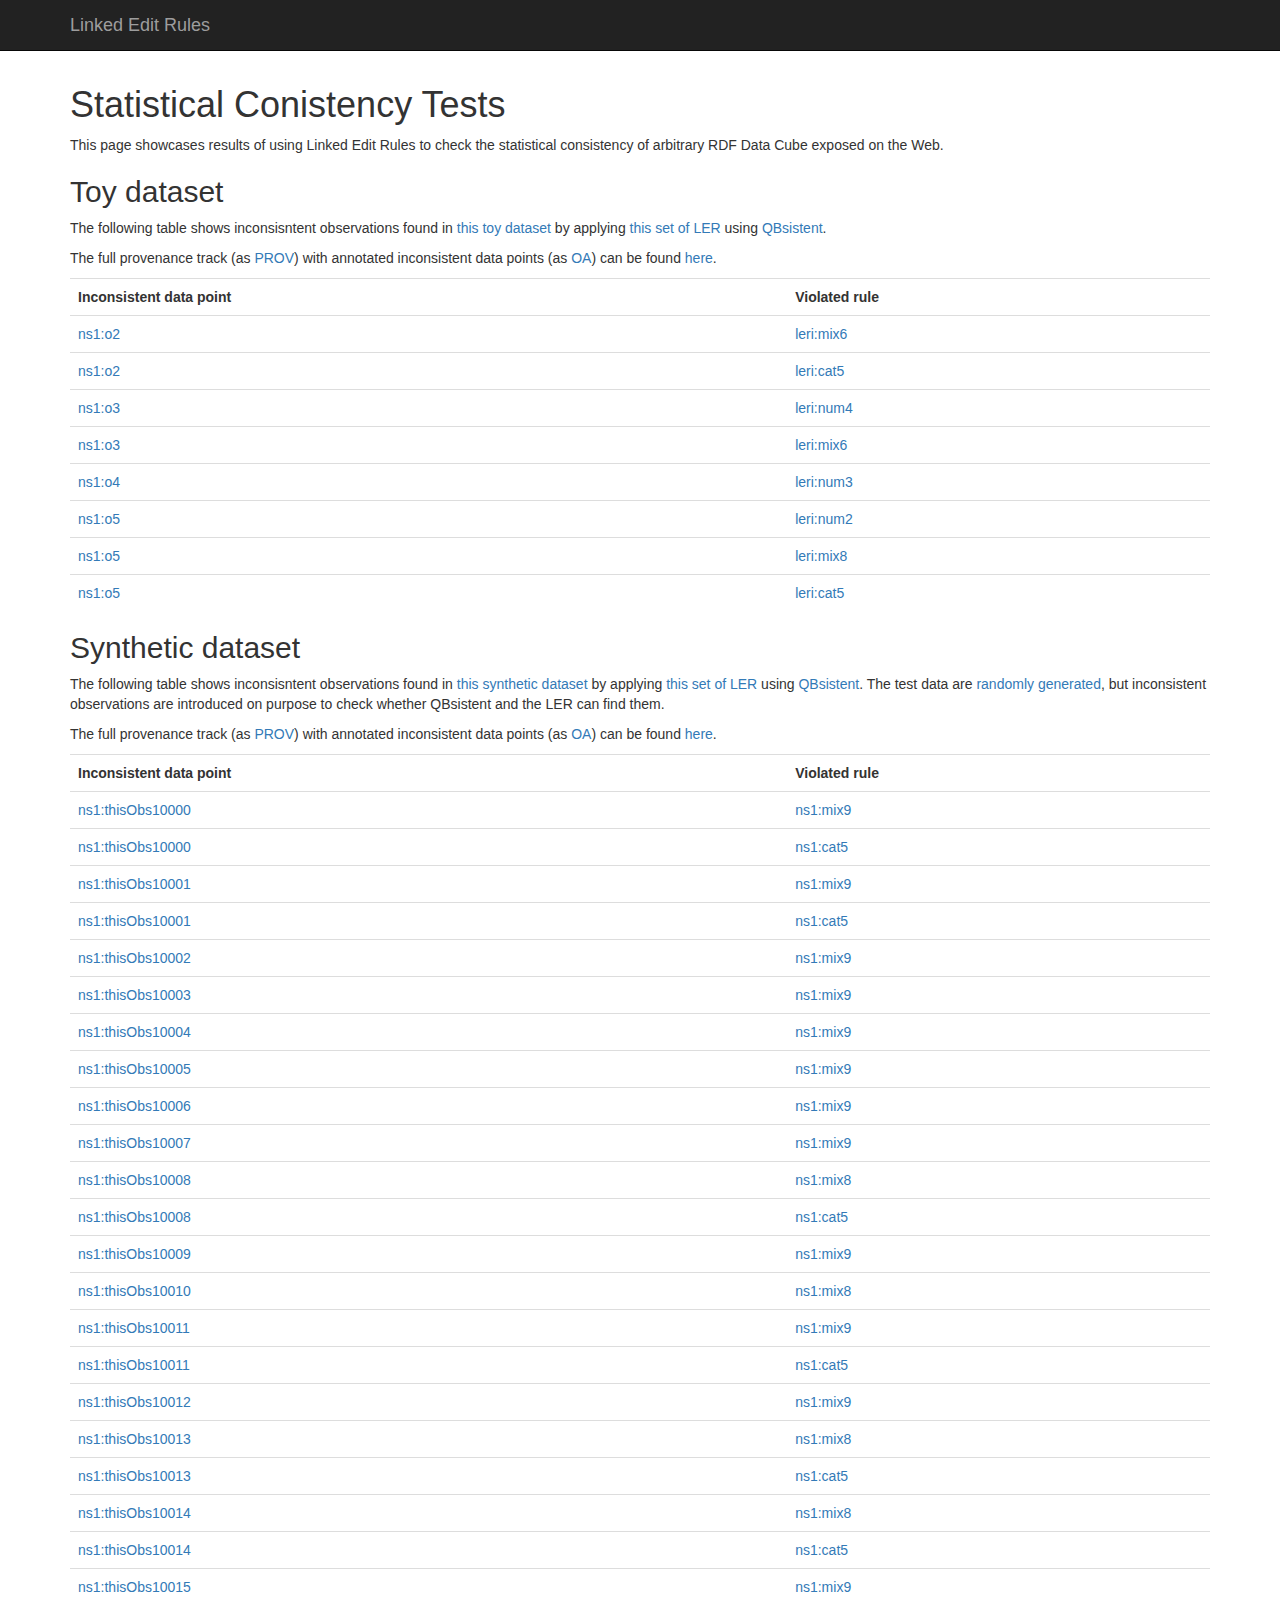
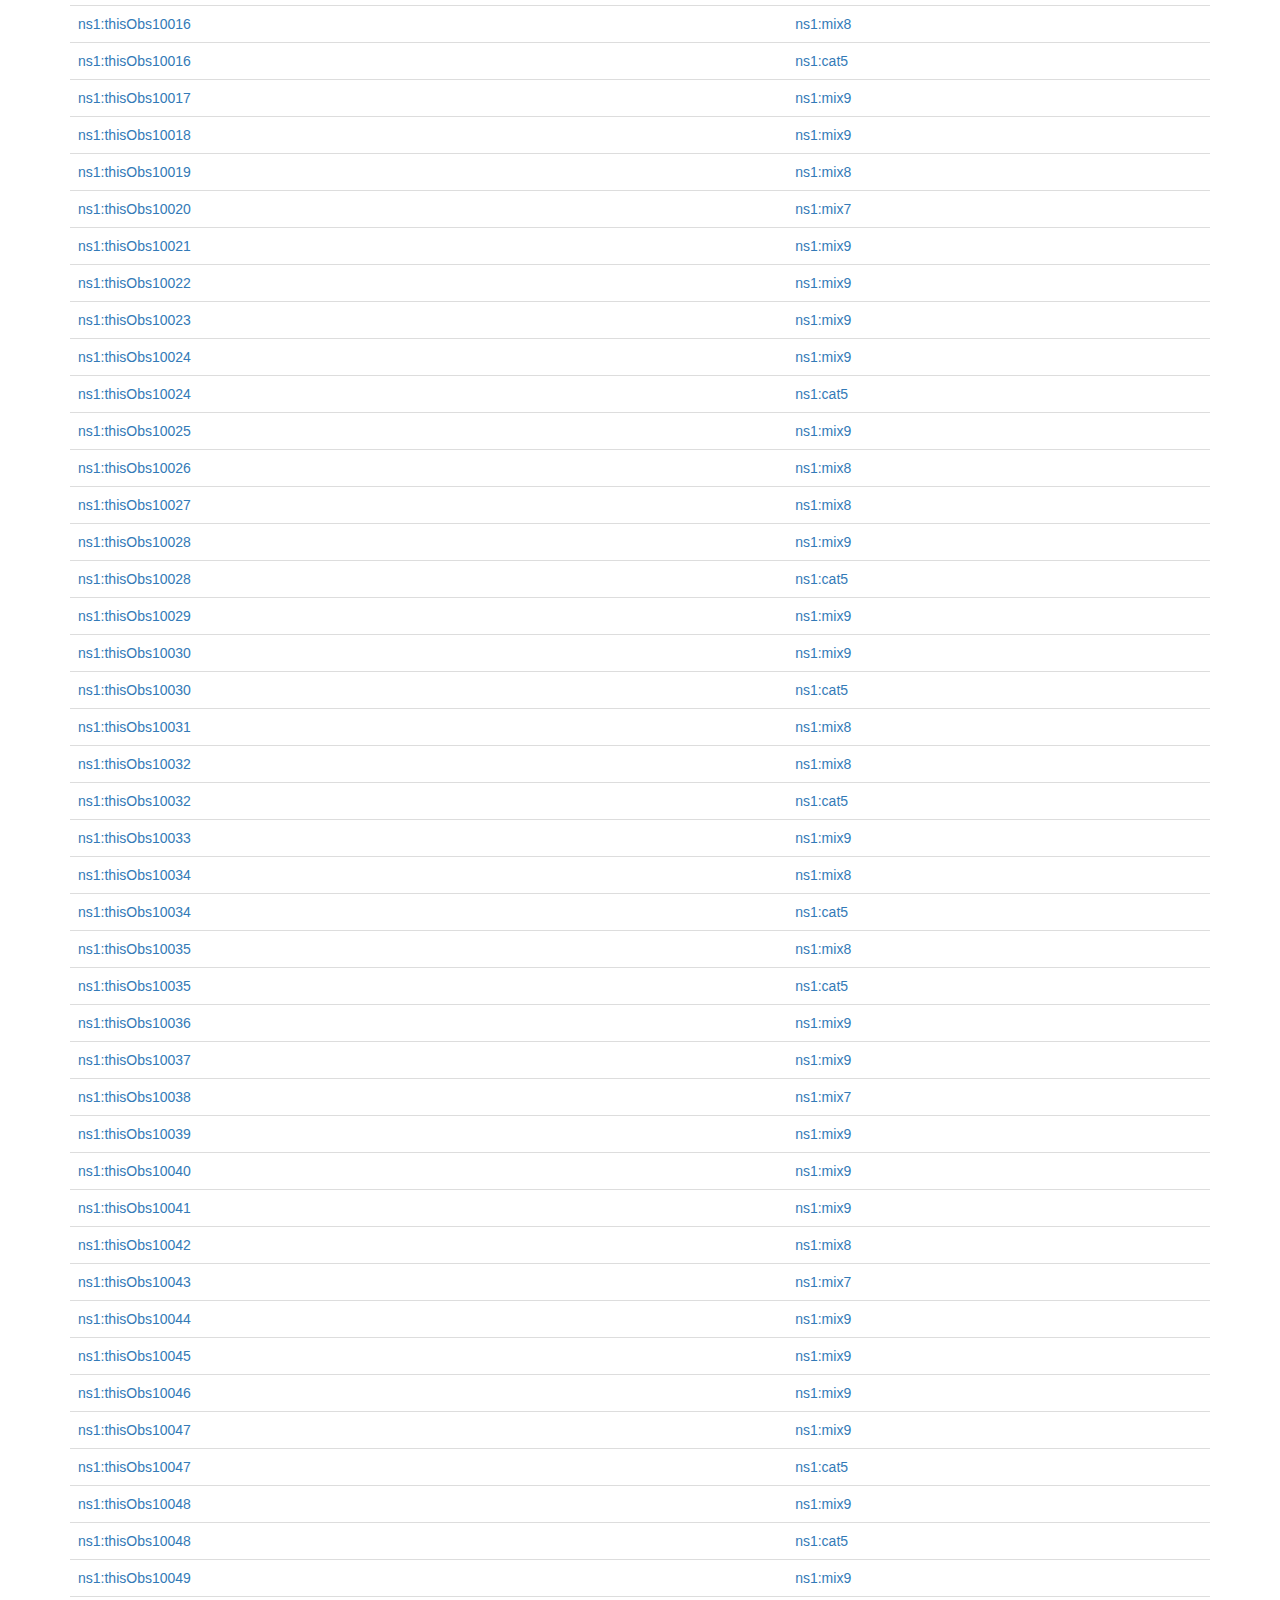
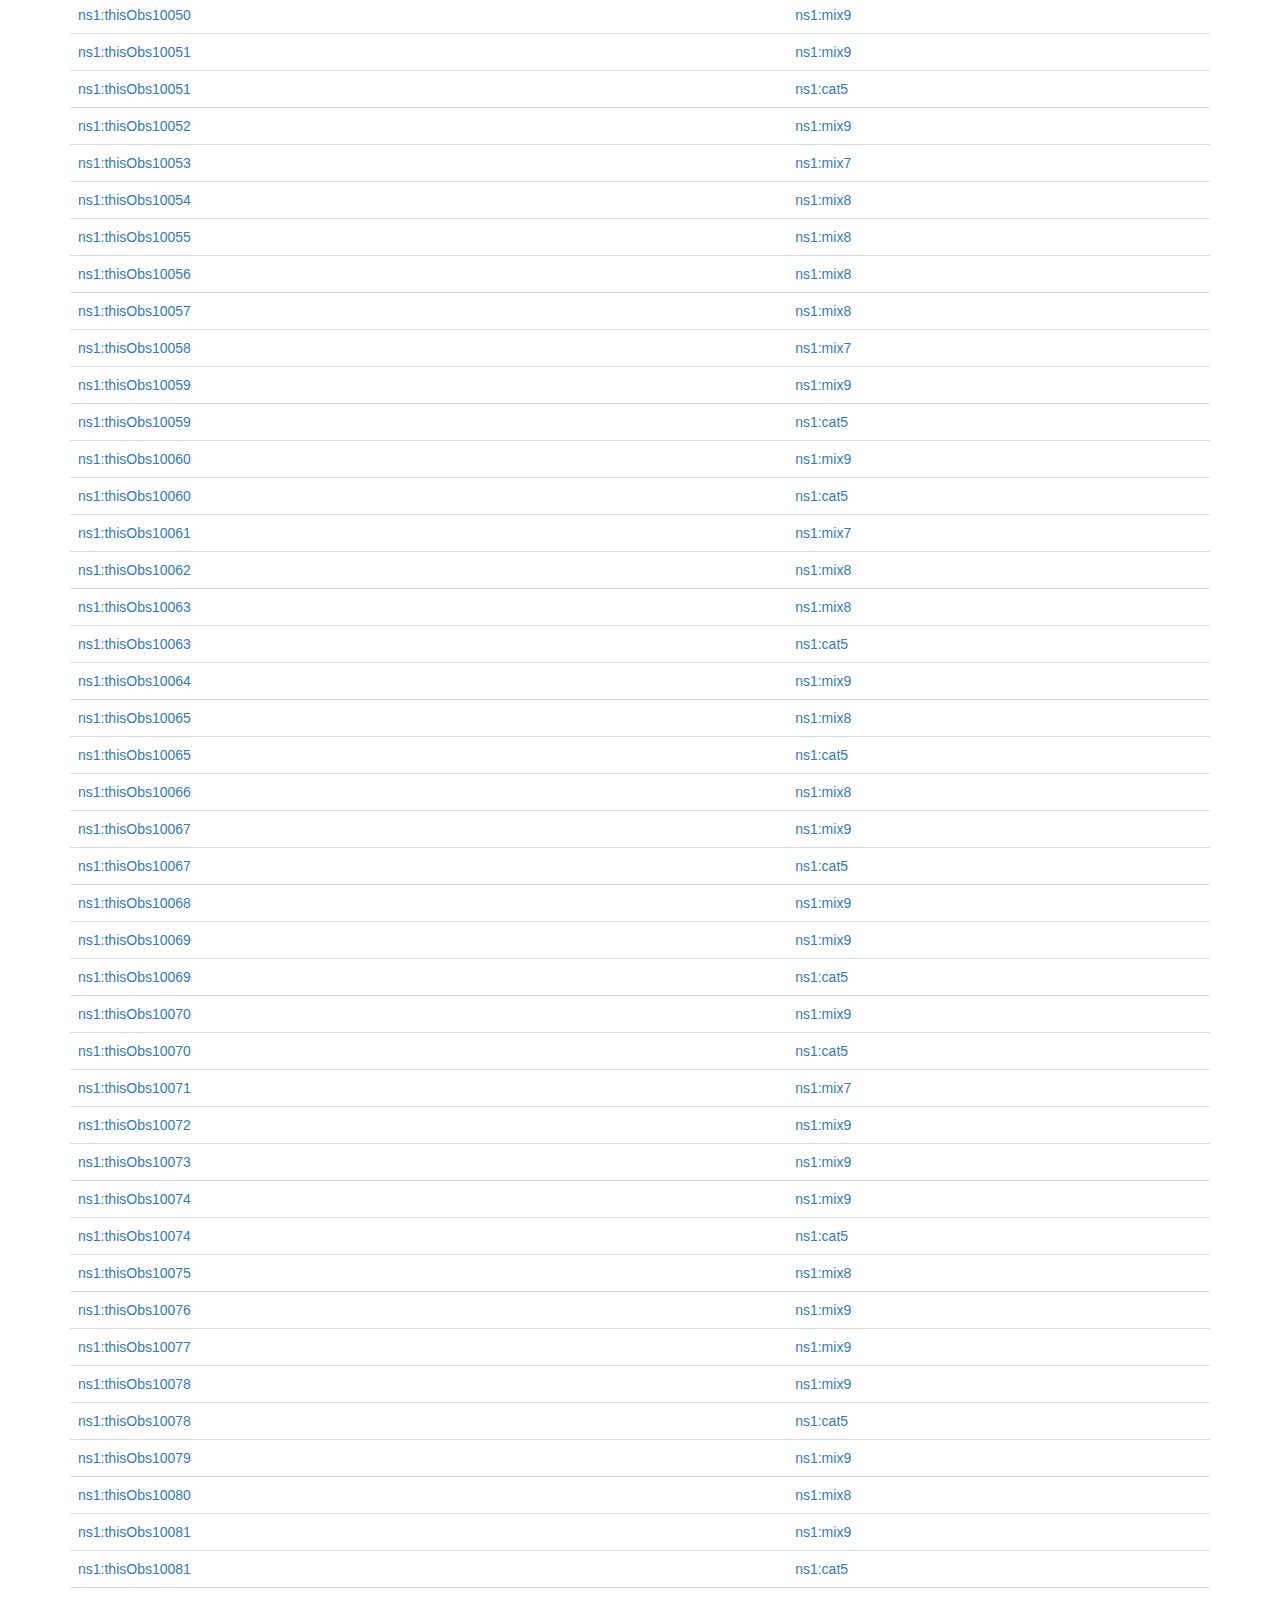
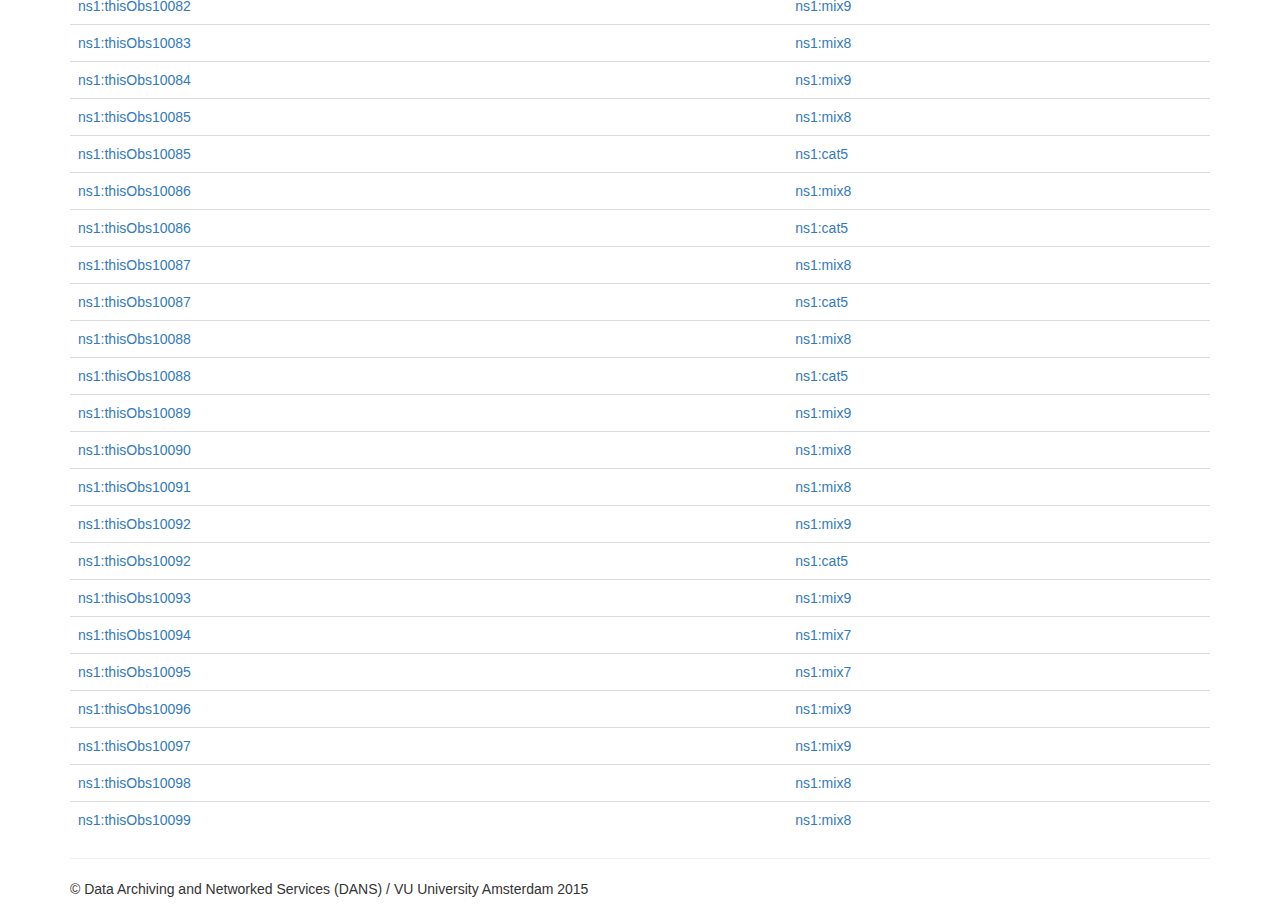
==== eval.html @ 93984a29 "synth dataset table and prov" ====
<!DOCTYPE html>
<html lang="en">
  <head>
    <meta charset="utf-8">
    <meta http-equiv="X-UA-Compatible" content="IE=edge">
    <meta name="viewport" content="width=device-width, initial-scale=1">
    <meta name="description" content="">
    <meta name="author" content="">
    <link rel="icon" href="favicon.ico">

    <title>Linked Edit Rules</title>

    <!-- Bootstrap core CSS -->
    <link href="css/bootstrap.min.css" rel="stylesheet">

    <!-- Custom styles for this template -->
    <link href="css/jumbotron.css" rel="stylesheet">

    <!-- My custom styles -->
    <link href="css/ler.css" rel="stylesheet">    

    <!-- Just for debugging purposes. Don't actually copy these 2 lines! -->
    <!--[if lt IE 9]><script src="../../assets/js/ie8-responsive-file-warning.js"></script><![endif]-->
    <script src="../../assets/js/ie-emulation-modes-warning.js"></script>

    <!-- HTML5 shim and Respond.js for IE8 support of HTML5 elements and media queries -->
    <!--[if lt IE 9]>
      <script src="https://oss.maxcdn.com/html5shiv/3.7.2/html5shiv.min.js"></script>
      <script src="https://oss.maxcdn.com/respond/1.4.2/respond.min.js"></script>
    <![endif]-->

    <!-- YASQE/YASR -->
        <link href="css/yasqe.min.css" rel="stylesheet" type="text/css" />
        <link href="css/yasr.min.css" rel="stylesheet" type="text/css" />
  </head>

  <body>

    <nav class="navbar navbar-inverse navbar-fixed-top">
      <div class="container">
        <div class="navbar-header">
          <button type="button" class="navbar-toggle collapsed" data-toggle="collapse" data-target="#navbar" aria-expanded="false" aria-controls="navbar">
            <span class="sr-only">Toggle navigation</span>
            <span class="icon-bar"></span>
            <span class="icon-bar"></span>
            <span class="icon-bar"></span>
          </button>
          <a class="navbar-brand" href="index.html">Linked Edit Rules</a>
        </div>
        <div id="navbar" class="navbar-collapse collapse">
        </div><!--/.navbar-collapse -->
      </div>
    </nav>

    <div class="container">
	<h1>Statistical Conistency Tests</h1>
	<p>This page showcases results of using Linked Edit Rules to check the statistical consistency of arbitrary RDF Data Cube exposed on the Web.</p>

	<h2>Toy dataset</h2>
	<p>The following table shows inconsisntent observations found in <a href="https://raw.githubusercontent.com/albertmeronyo/linked-edit-rules/master/data/people.ttl">this toy dataset</a> by applying <a href="https://raw.githubusercontent.com/albertmeronyo/linked-edit-rules/master/data/people-rules.ttl">this set of LER</a> using <a href="https://github.com/albertmeronyo/linked-edit-rules/tree/master/src">QBsistent</a>.</p>
	<p>The full provenance track (as <a href="http://www.w3.org/TR/prov-primer/" target="_blank">PROV</a>) with annotated inconsistent data points (as <a href="http://www.openannotation.org/spec/core/" target="_blank">OA</a>) can be found <a href="https://raw.githubusercontent.com/albertmeronyo/linked-edit-rules/master/data/people-prov.ttl">here</a>.</p>

	<table class="table table-hover table-codensed table-responsive">
	  <tr>
	    <td><b>Inconsistent data point</b></td><td><b>Violated rule</b></td>
	  </tr>
	  <tr>
	    <td><a href="http://lod.cedar-project.nl:8888/linked-edit-rules/resource/o2">ns1:o2</a></td><td><a href="http://lod.cedar-project.nl:8888/linked-edit-rules/resource/mix6">leri:mix6</a></td>
	  </tr>
	  <tr>
	    <td><a href="http://lod.cedar-project.nl:8888/linked-edit-rules/resource/o2">ns1:o2</a></td><td><a href="http://lod.cedar-project.nl:8888/linked-edit-rules/resource/cat5">leri:cat5</a></td>
	  </tr>
	  <tr>
	    <td><a href="http://lod.cedar-project.nl:8888/linked-edit-rules/resource/o3">ns1:o3</a></td><td><a href="http://lod.cedar-project.nl:8888/linked-edit-rules/resource/num4">leri:num4</a></td>
	  </tr>
	  <tr>
	    <td><a href="http://lod.cedar-project.nl:8888/linked-edit-rules/resource/o3">ns1:o3</a></td><td><a href="http://lod.cedar-project.nl:8888/linked-edit-rules/resource/mix6">leri:mix6</a></td>
	  </tr>
	  <tr>
	    <td><a href="http://lod.cedar-project.nl:8888/linked-edit-rules/resource/o4">ns1:o4</a></td><td><a href="http://lod.cedar-project.nl:8888/linked-edit-rules/resource/num3">leri:num3</a></td>
	  </tr>
	  <tr>
	    <td><a href="http://lod.cedar-project.nl:8888/linked-edit-rules/resource/o5">ns1:o5</a></td><td><a href="http://lod.cedar-project.nl:8888/linked-edit-rules/resource/num2">leri:num2</a></td>
	  </tr>
	  <tr>
	    <td><a href="http://lod.cedar-project.nl:8888/linked-edit-rules/resource/o5">ns1:o5</a></td><td><a href="http://lod.cedar-project.nl:8888/linked-edit-rules/resource/mix8">leri:mix8</a></td>
	  </tr>
	  <tr>
	    <td><a href="http://lod.cedar-project.nl:8888/linked-edit-rules/resource/o5">ns1:o5</a></td><td><a href="http://lod.cedar-project.nl:8888/linked-edit-rules/resource/cat5">leri:cat5</a></td>
	  </tr>
	</table>

	<h2>Synthetic dataset</h2>
	<p>The following table shows inconsisntent observations found in <a href="https://raw.githubusercontent.com/albertmeronyo/linked-edit-rules/master/data/test.ttl">this synthetic dataset</a> by applying <a href="https://raw.githubusercontent.com/albertmeronyo/linked-edit-rules/master/data/people-rules.ttl">this set of LER</a> using <a href="https://github.com/albertmeronyo/linked-edit-rules/tree/master/src">QBsistent</a>. The test data are <a href="https://github.com/albertmeronyo/linked-edit-rules/blob/master/src/QBrand.py">randomly generated</a>, but inconsistent observations are introduced on purpose to check whether QBsistent and the LER can find them.</p>
	<p>The full provenance track (as <a href="http://www.w3.org/TR/prov-primer/" target="_blank">PROV</a>) with annotated inconsistent data points (as <a href="http://www.openannotation.org/spec/core/" target="_blank">OA</a>) can be found <a href="https://raw.githubusercontent.com/albertmeronyo/linked-edit-rules/master/data/test-prov.ttl">here</a>.</p>

	<table class="table table-hover table-codensed table-responsive">
	  <tr>
	    <td><b>Inconsistent data point</b></td><td><b>Violated rule</b></td>
	  </tr>
<tr>
	    <td><a href="http://lod.cedar-project.nl:8888/linked-edit-rules/resource/thisObs10000">ns1:thisObs10000</a></td><td><a href="http://lod.cedar-project.nl:8888/linked-edit-rules/resource/mix9">ns1:mix9</a></td></tr>
<tr>
	    <td><a href="http://lod.cedar-project.nl:8888/linked-edit-rules/resource/thisObs10000">ns1:thisObs10000</a></td><td><a href="http://lod.cedar-project.nl:8888/linked-edit-rules/resource/cat5">ns1:cat5</a></td></tr>
<tr>
	    <td><a href="http://lod.cedar-project.nl:8888/linked-edit-rules/resource/thisObs10001">ns1:thisObs10001</a></td><td><a href="http://lod.cedar-project.nl:8888/linked-edit-rules/resource/mix9">ns1:mix9</a></td></tr>
<tr>
	    <td><a href="http://lod.cedar-project.nl:8888/linked-edit-rules/resource/thisObs10001">ns1:thisObs10001</a></td><td><a href="http://lod.cedar-project.nl:8888/linked-edit-rules/resource/cat5">ns1:cat5</a></td></tr>
<tr>
	    <td><a href="http://lod.cedar-project.nl:8888/linked-edit-rules/resource/thisObs10002">ns1:thisObs10002</a></td><td><a href="http://lod.cedar-project.nl:8888/linked-edit-rules/resource/mix9">ns1:mix9</a></td></tr>
<tr>
	    <td><a href="http://lod.cedar-project.nl:8888/linked-edit-rules/resource/thisObs10003">ns1:thisObs10003</a></td><td><a href="http://lod.cedar-project.nl:8888/linked-edit-rules/resource/mix9">ns1:mix9</a></td></tr>
<tr>
	    <td><a href="http://lod.cedar-project.nl:8888/linked-edit-rules/resource/thisObs10004">ns1:thisObs10004</a></td><td><a href="http://lod.cedar-project.nl:8888/linked-edit-rules/resource/mix9">ns1:mix9</a></td></tr>
<tr>
	    <td><a href="http://lod.cedar-project.nl:8888/linked-edit-rules/resource/thisObs10005">ns1:thisObs10005</a></td><td><a href="http://lod.cedar-project.nl:8888/linked-edit-rules/resource/mix9">ns1:mix9</a></td></tr>
<tr>
	    <td><a href="http://lod.cedar-project.nl:8888/linked-edit-rules/resource/thisObs10006">ns1:thisObs10006</a></td><td><a href="http://lod.cedar-project.nl:8888/linked-edit-rules/resource/mix9">ns1:mix9</a></td></tr>
<tr>
	    <td><a href="http://lod.cedar-project.nl:8888/linked-edit-rules/resource/thisObs10007">ns1:thisObs10007</a></td><td><a href="http://lod.cedar-project.nl:8888/linked-edit-rules/resource/mix9">ns1:mix9</a></td></tr>
<tr>
	    <td><a href="http://lod.cedar-project.nl:8888/linked-edit-rules/resource/thisObs10008">ns1:thisObs10008</a></td><td><a href="http://lod.cedar-project.nl:8888/linked-edit-rules/resource/mix8">ns1:mix8</a></td></tr>
<tr>
	    <td><a href="http://lod.cedar-project.nl:8888/linked-edit-rules/resource/thisObs10008">ns1:thisObs10008</a></td><td><a href="http://lod.cedar-project.nl:8888/linked-edit-rules/resource/cat5">ns1:cat5</a></td></tr>
<tr>
	    <td><a href="http://lod.cedar-project.nl:8888/linked-edit-rules/resource/thisObs10009">ns1:thisObs10009</a></td><td><a href="http://lod.cedar-project.nl:8888/linked-edit-rules/resource/mix9">ns1:mix9</a></td></tr>
<tr>
	    <td><a href="http://lod.cedar-project.nl:8888/linked-edit-rules/resource/thisObs10010">ns1:thisObs10010</a></td><td><a href="http://lod.cedar-project.nl:8888/linked-edit-rules/resource/mix8">ns1:mix8</a></td></tr>
<tr>
	    <td><a href="http://lod.cedar-project.nl:8888/linked-edit-rules/resource/thisObs10011">ns1:thisObs10011</a></td><td><a href="http://lod.cedar-project.nl:8888/linked-edit-rules/resource/mix9">ns1:mix9</a></td></tr>
<tr>
	    <td><a href="http://lod.cedar-project.nl:8888/linked-edit-rules/resource/thisObs10011">ns1:thisObs10011</a></td><td><a href="http://lod.cedar-project.nl:8888/linked-edit-rules/resource/cat5">ns1:cat5</a></td></tr>
<tr>
	    <td><a href="http://lod.cedar-project.nl:8888/linked-edit-rules/resource/thisObs10012">ns1:thisObs10012</a></td><td><a href="http://lod.cedar-project.nl:8888/linked-edit-rules/resource/mix9">ns1:mix9</a></td></tr>
<tr>
	    <td><a href="http://lod.cedar-project.nl:8888/linked-edit-rules/resource/thisObs10013">ns1:thisObs10013</a></td><td><a href="http://lod.cedar-project.nl:8888/linked-edit-rules/resource/mix8">ns1:mix8</a></td></tr>
<tr>
	    <td><a href="http://lod.cedar-project.nl:8888/linked-edit-rules/resource/thisObs10013">ns1:thisObs10013</a></td><td><a href="http://lod.cedar-project.nl:8888/linked-edit-rules/resource/cat5">ns1:cat5</a></td></tr>
<tr>
	    <td><a href="http://lod.cedar-project.nl:8888/linked-edit-rules/resource/thisObs10014">ns1:thisObs10014</a></td><td><a href="http://lod.cedar-project.nl:8888/linked-edit-rules/resource/mix8">ns1:mix8</a></td></tr>
<tr>
	    <td><a href="http://lod.cedar-project.nl:8888/linked-edit-rules/resource/thisObs10014">ns1:thisObs10014</a></td><td><a href="http://lod.cedar-project.nl:8888/linked-edit-rules/resource/cat5">ns1:cat5</a></td></tr>
<tr>
	    <td><a href="http://lod.cedar-project.nl:8888/linked-edit-rules/resource/thisObs10015">ns1:thisObs10015</a></td><td><a href="http://lod.cedar-project.nl:8888/linked-edit-rules/resource/mix9">ns1:mix9</a></td></tr>
<tr>
	    <td><a href="http://lod.cedar-project.nl:8888/linked-edit-rules/resource/thisObs10016">ns1:thisObs10016</a></td><td><a href="http://lod.cedar-project.nl:8888/linked-edit-rules/resource/mix8">ns1:mix8</a></td></tr>
<tr>
	    <td><a href="http://lod.cedar-project.nl:8888/linked-edit-rules/resource/thisObs10016">ns1:thisObs10016</a></td><td><a href="http://lod.cedar-project.nl:8888/linked-edit-rules/resource/cat5">ns1:cat5</a></td></tr>
<tr>
	    <td><a href="http://lod.cedar-project.nl:8888/linked-edit-rules/resource/thisObs10017">ns1:thisObs10017</a></td><td><a href="http://lod.cedar-project.nl:8888/linked-edit-rules/resource/mix9">ns1:mix9</a></td></tr>
<tr>
	    <td><a href="http://lod.cedar-project.nl:8888/linked-edit-rules/resource/thisObs10018">ns1:thisObs10018</a></td><td><a href="http://lod.cedar-project.nl:8888/linked-edit-rules/resource/mix9">ns1:mix9</a></td></tr>
<tr>
	    <td><a href="http://lod.cedar-project.nl:8888/linked-edit-rules/resource/thisObs10019">ns1:thisObs10019</a></td><td><a href="http://lod.cedar-project.nl:8888/linked-edit-rules/resource/mix8">ns1:mix8</a></td></tr>
<tr>
	    <td><a href="http://lod.cedar-project.nl:8888/linked-edit-rules/resource/thisObs10020">ns1:thisObs10020</a></td><td><a href="http://lod.cedar-project.nl:8888/linked-edit-rules/resource/mix7">ns1:mix7</a></td></tr>
<tr>
	    <td><a href="http://lod.cedar-project.nl:8888/linked-edit-rules/resource/thisObs10021">ns1:thisObs10021</a></td><td><a href="http://lod.cedar-project.nl:8888/linked-edit-rules/resource/mix9">ns1:mix9</a></td></tr>
<tr>
	    <td><a href="http://lod.cedar-project.nl:8888/linked-edit-rules/resource/thisObs10022">ns1:thisObs10022</a></td><td><a href="http://lod.cedar-project.nl:8888/linked-edit-rules/resource/mix9">ns1:mix9</a></td></tr>
<tr>
	    <td><a href="http://lod.cedar-project.nl:8888/linked-edit-rules/resource/thisObs10023">ns1:thisObs10023</a></td><td><a href="http://lod.cedar-project.nl:8888/linked-edit-rules/resource/mix9">ns1:mix9</a></td></tr>
<tr>
	    <td><a href="http://lod.cedar-project.nl:8888/linked-edit-rules/resource/thisObs10024">ns1:thisObs10024</a></td><td><a href="http://lod.cedar-project.nl:8888/linked-edit-rules/resource/mix9">ns1:mix9</a></td></tr>
<tr>
	    <td><a href="http://lod.cedar-project.nl:8888/linked-edit-rules/resource/thisObs10024">ns1:thisObs10024</a></td><td><a href="http://lod.cedar-project.nl:8888/linked-edit-rules/resource/cat5">ns1:cat5</a></td></tr>
<tr>
	    <td><a href="http://lod.cedar-project.nl:8888/linked-edit-rules/resource/thisObs10025">ns1:thisObs10025</a></td><td><a href="http://lod.cedar-project.nl:8888/linked-edit-rules/resource/mix9">ns1:mix9</a></td></tr>
<tr>
	    <td><a href="http://lod.cedar-project.nl:8888/linked-edit-rules/resource/thisObs10026">ns1:thisObs10026</a></td><td><a href="http://lod.cedar-project.nl:8888/linked-edit-rules/resource/mix8">ns1:mix8</a></td></tr>
<tr>
	    <td><a href="http://lod.cedar-project.nl:8888/linked-edit-rules/resource/thisObs10027">ns1:thisObs10027</a></td><td><a href="http://lod.cedar-project.nl:8888/linked-edit-rules/resource/mix8">ns1:mix8</a></td></tr>
<tr>
	    <td><a href="http://lod.cedar-project.nl:8888/linked-edit-rules/resource/thisObs10028">ns1:thisObs10028</a></td><td><a href="http://lod.cedar-project.nl:8888/linked-edit-rules/resource/mix9">ns1:mix9</a></td></tr>
<tr>
	    <td><a href="http://lod.cedar-project.nl:8888/linked-edit-rules/resource/thisObs10028">ns1:thisObs10028</a></td><td><a href="http://lod.cedar-project.nl:8888/linked-edit-rules/resource/cat5">ns1:cat5</a></td></tr>
<tr>
	    <td><a href="http://lod.cedar-project.nl:8888/linked-edit-rules/resource/thisObs10029">ns1:thisObs10029</a></td><td><a href="http://lod.cedar-project.nl:8888/linked-edit-rules/resource/mix9">ns1:mix9</a></td></tr>
<tr>
	    <td><a href="http://lod.cedar-project.nl:8888/linked-edit-rules/resource/thisObs10030">ns1:thisObs10030</a></td><td><a href="http://lod.cedar-project.nl:8888/linked-edit-rules/resource/mix9">ns1:mix9</a></td></tr>
<tr>
	    <td><a href="http://lod.cedar-project.nl:8888/linked-edit-rules/resource/thisObs10030">ns1:thisObs10030</a></td><td><a href="http://lod.cedar-project.nl:8888/linked-edit-rules/resource/cat5">ns1:cat5</a></td></tr>
<tr>
	    <td><a href="http://lod.cedar-project.nl:8888/linked-edit-rules/resource/thisObs10031">ns1:thisObs10031</a></td><td><a href="http://lod.cedar-project.nl:8888/linked-edit-rules/resource/mix8">ns1:mix8</a></td></tr>
<tr>
	    <td><a href="http://lod.cedar-project.nl:8888/linked-edit-rules/resource/thisObs10032">ns1:thisObs10032</a></td><td><a href="http://lod.cedar-project.nl:8888/linked-edit-rules/resource/mix8">ns1:mix8</a></td></tr>
<tr>
	    <td><a href="http://lod.cedar-project.nl:8888/linked-edit-rules/resource/thisObs10032">ns1:thisObs10032</a></td><td><a href="http://lod.cedar-project.nl:8888/linked-edit-rules/resource/cat5">ns1:cat5</a></td></tr>
<tr>
	    <td><a href="http://lod.cedar-project.nl:8888/linked-edit-rules/resource/thisObs10033">ns1:thisObs10033</a></td><td><a href="http://lod.cedar-project.nl:8888/linked-edit-rules/resource/mix9">ns1:mix9</a></td></tr>
<tr>
	    <td><a href="http://lod.cedar-project.nl:8888/linked-edit-rules/resource/thisObs10034">ns1:thisObs10034</a></td><td><a href="http://lod.cedar-project.nl:8888/linked-edit-rules/resource/mix8">ns1:mix8</a></td></tr>
<tr>
	    <td><a href="http://lod.cedar-project.nl:8888/linked-edit-rules/resource/thisObs10034">ns1:thisObs10034</a></td><td><a href="http://lod.cedar-project.nl:8888/linked-edit-rules/resource/cat5">ns1:cat5</a></td></tr>
<tr>
	    <td><a href="http://lod.cedar-project.nl:8888/linked-edit-rules/resource/thisObs10035">ns1:thisObs10035</a></td><td><a href="http://lod.cedar-project.nl:8888/linked-edit-rules/resource/mix8">ns1:mix8</a></td></tr>
<tr>
	    <td><a href="http://lod.cedar-project.nl:8888/linked-edit-rules/resource/thisObs10035">ns1:thisObs10035</a></td><td><a href="http://lod.cedar-project.nl:8888/linked-edit-rules/resource/cat5">ns1:cat5</a></td></tr>
<tr>
	    <td><a href="http://lod.cedar-project.nl:8888/linked-edit-rules/resource/thisObs10036">ns1:thisObs10036</a></td><td><a href="http://lod.cedar-project.nl:8888/linked-edit-rules/resource/mix9">ns1:mix9</a></td></tr>
<tr>
	    <td><a href="http://lod.cedar-project.nl:8888/linked-edit-rules/resource/thisObs10037">ns1:thisObs10037</a></td><td><a href="http://lod.cedar-project.nl:8888/linked-edit-rules/resource/mix9">ns1:mix9</a></td></tr>
<tr>
	    <td><a href="http://lod.cedar-project.nl:8888/linked-edit-rules/resource/thisObs10038">ns1:thisObs10038</a></td><td><a href="http://lod.cedar-project.nl:8888/linked-edit-rules/resource/mix7">ns1:mix7</a></td></tr>
<tr>
	    <td><a href="http://lod.cedar-project.nl:8888/linked-edit-rules/resource/thisObs10039">ns1:thisObs10039</a></td><td><a href="http://lod.cedar-project.nl:8888/linked-edit-rules/resource/mix9">ns1:mix9</a></td></tr>
<tr>
	    <td><a href="http://lod.cedar-project.nl:8888/linked-edit-rules/resource/thisObs10040">ns1:thisObs10040</a></td><td><a href="http://lod.cedar-project.nl:8888/linked-edit-rules/resource/mix9">ns1:mix9</a></td></tr>
<tr>
	    <td><a href="http://lod.cedar-project.nl:8888/linked-edit-rules/resource/thisObs10041">ns1:thisObs10041</a></td><td><a href="http://lod.cedar-project.nl:8888/linked-edit-rules/resource/mix9">ns1:mix9</a></td></tr>
<tr>
	    <td><a href="http://lod.cedar-project.nl:8888/linked-edit-rules/resource/thisObs10042">ns1:thisObs10042</a></td><td><a href="http://lod.cedar-project.nl:8888/linked-edit-rules/resource/mix8">ns1:mix8</a></td></tr>
<tr>
	    <td><a href="http://lod.cedar-project.nl:8888/linked-edit-rules/resource/thisObs10043">ns1:thisObs10043</a></td><td><a href="http://lod.cedar-project.nl:8888/linked-edit-rules/resource/mix7">ns1:mix7</a></td></tr>
<tr>
	    <td><a href="http://lod.cedar-project.nl:8888/linked-edit-rules/resource/thisObs10044">ns1:thisObs10044</a></td><td><a href="http://lod.cedar-project.nl:8888/linked-edit-rules/resource/mix9">ns1:mix9</a></td></tr>
<tr>
	    <td><a href="http://lod.cedar-project.nl:8888/linked-edit-rules/resource/thisObs10045">ns1:thisObs10045</a></td><td><a href="http://lod.cedar-project.nl:8888/linked-edit-rules/resource/mix9">ns1:mix9</a></td></tr>
<tr>
	    <td><a href="http://lod.cedar-project.nl:8888/linked-edit-rules/resource/thisObs10046">ns1:thisObs10046</a></td><td><a href="http://lod.cedar-project.nl:8888/linked-edit-rules/resource/mix9">ns1:mix9</a></td></tr>
<tr>
	    <td><a href="http://lod.cedar-project.nl:8888/linked-edit-rules/resource/thisObs10047">ns1:thisObs10047</a></td><td><a href="http://lod.cedar-project.nl:8888/linked-edit-rules/resource/mix9">ns1:mix9</a></td></tr>
<tr>
	    <td><a href="http://lod.cedar-project.nl:8888/linked-edit-rules/resource/thisObs10047">ns1:thisObs10047</a></td><td><a href="http://lod.cedar-project.nl:8888/linked-edit-rules/resource/cat5">ns1:cat5</a></td></tr>
<tr>
	    <td><a href="http://lod.cedar-project.nl:8888/linked-edit-rules/resource/thisObs10048">ns1:thisObs10048</a></td><td><a href="http://lod.cedar-project.nl:8888/linked-edit-rules/resource/mix9">ns1:mix9</a></td></tr>
<tr>
	    <td><a href="http://lod.cedar-project.nl:8888/linked-edit-rules/resource/thisObs10048">ns1:thisObs10048</a></td><td><a href="http://lod.cedar-project.nl:8888/linked-edit-rules/resource/cat5">ns1:cat5</a></td></tr>
<tr>
	    <td><a href="http://lod.cedar-project.nl:8888/linked-edit-rules/resource/thisObs10049">ns1:thisObs10049</a></td><td><a href="http://lod.cedar-project.nl:8888/linked-edit-rules/resource/mix9">ns1:mix9</a></td></tr>
<tr>
	    <td><a href="http://lod.cedar-project.nl:8888/linked-edit-rules/resource/thisObs10050">ns1:thisObs10050</a></td><td><a href="http://lod.cedar-project.nl:8888/linked-edit-rules/resource/mix9">ns1:mix9</a></td></tr>
<tr>
	    <td><a href="http://lod.cedar-project.nl:8888/linked-edit-rules/resource/thisObs10051">ns1:thisObs10051</a></td><td><a href="http://lod.cedar-project.nl:8888/linked-edit-rules/resource/mix9">ns1:mix9</a></td></tr>
<tr>
	    <td><a href="http://lod.cedar-project.nl:8888/linked-edit-rules/resource/thisObs10051">ns1:thisObs10051</a></td><td><a href="http://lod.cedar-project.nl:8888/linked-edit-rules/resource/cat5">ns1:cat5</a></td></tr>
<tr>
	    <td><a href="http://lod.cedar-project.nl:8888/linked-edit-rules/resource/thisObs10052">ns1:thisObs10052</a></td><td><a href="http://lod.cedar-project.nl:8888/linked-edit-rules/resource/mix9">ns1:mix9</a></td></tr>
<tr>
	    <td><a href="http://lod.cedar-project.nl:8888/linked-edit-rules/resource/thisObs10053">ns1:thisObs10053</a></td><td><a href="http://lod.cedar-project.nl:8888/linked-edit-rules/resource/mix7">ns1:mix7</a></td></tr>
<tr>
	    <td><a href="http://lod.cedar-project.nl:8888/linked-edit-rules/resource/thisObs10054">ns1:thisObs10054</a></td><td><a href="http://lod.cedar-project.nl:8888/linked-edit-rules/resource/mix8">ns1:mix8</a></td></tr>
<tr>
	    <td><a href="http://lod.cedar-project.nl:8888/linked-edit-rules/resource/thisObs10055">ns1:thisObs10055</a></td><td><a href="http://lod.cedar-project.nl:8888/linked-edit-rules/resource/mix8">ns1:mix8</a></td></tr>
<tr>
	    <td><a href="http://lod.cedar-project.nl:8888/linked-edit-rules/resource/thisObs10056">ns1:thisObs10056</a></td><td><a href="http://lod.cedar-project.nl:8888/linked-edit-rules/resource/mix8">ns1:mix8</a></td></tr>
<tr>
	    <td><a href="http://lod.cedar-project.nl:8888/linked-edit-rules/resource/thisObs10057">ns1:thisObs10057</a></td><td><a href="http://lod.cedar-project.nl:8888/linked-edit-rules/resource/mix8">ns1:mix8</a></td></tr>
<tr>
	    <td><a href="http://lod.cedar-project.nl:8888/linked-edit-rules/resource/thisObs10058">ns1:thisObs10058</a></td><td><a href="http://lod.cedar-project.nl:8888/linked-edit-rules/resource/mix7">ns1:mix7</a></td></tr>
<tr>
	    <td><a href="http://lod.cedar-project.nl:8888/linked-edit-rules/resource/thisObs10059">ns1:thisObs10059</a></td><td><a href="http://lod.cedar-project.nl:8888/linked-edit-rules/resource/mix9">ns1:mix9</a></td></tr>
<tr>
	    <td><a href="http://lod.cedar-project.nl:8888/linked-edit-rules/resource/thisObs10059">ns1:thisObs10059</a></td><td><a href="http://lod.cedar-project.nl:8888/linked-edit-rules/resource/cat5">ns1:cat5</a></td></tr>
<tr>
	    <td><a href="http://lod.cedar-project.nl:8888/linked-edit-rules/resource/thisObs10060">ns1:thisObs10060</a></td><td><a href="http://lod.cedar-project.nl:8888/linked-edit-rules/resource/mix9">ns1:mix9</a></td></tr>
<tr>
	    <td><a href="http://lod.cedar-project.nl:8888/linked-edit-rules/resource/thisObs10060">ns1:thisObs10060</a></td><td><a href="http://lod.cedar-project.nl:8888/linked-edit-rules/resource/cat5">ns1:cat5</a></td></tr>
<tr>
	    <td><a href="http://lod.cedar-project.nl:8888/linked-edit-rules/resource/thisObs10061">ns1:thisObs10061</a></td><td><a href="http://lod.cedar-project.nl:8888/linked-edit-rules/resource/mix7">ns1:mix7</a></td></tr>
<tr>
	    <td><a href="http://lod.cedar-project.nl:8888/linked-edit-rules/resource/thisObs10062">ns1:thisObs10062</a></td><td><a href="http://lod.cedar-project.nl:8888/linked-edit-rules/resource/mix8">ns1:mix8</a></td></tr>
<tr>
	    <td><a href="http://lod.cedar-project.nl:8888/linked-edit-rules/resource/thisObs10063">ns1:thisObs10063</a></td><td><a href="http://lod.cedar-project.nl:8888/linked-edit-rules/resource/mix8">ns1:mix8</a></td></tr>
<tr>
	    <td><a href="http://lod.cedar-project.nl:8888/linked-edit-rules/resource/thisObs10063">ns1:thisObs10063</a></td><td><a href="http://lod.cedar-project.nl:8888/linked-edit-rules/resource/cat5">ns1:cat5</a></td></tr>
<tr>
	    <td><a href="http://lod.cedar-project.nl:8888/linked-edit-rules/resource/thisObs10064">ns1:thisObs10064</a></td><td><a href="http://lod.cedar-project.nl:8888/linked-edit-rules/resource/mix9">ns1:mix9</a></td></tr>
<tr>
	    <td><a href="http://lod.cedar-project.nl:8888/linked-edit-rules/resource/thisObs10065">ns1:thisObs10065</a></td><td><a href="http://lod.cedar-project.nl:8888/linked-edit-rules/resource/mix8">ns1:mix8</a></td></tr>
<tr>
	    <td><a href="http://lod.cedar-project.nl:8888/linked-edit-rules/resource/thisObs10065">ns1:thisObs10065</a></td><td><a href="http://lod.cedar-project.nl:8888/linked-edit-rules/resource/cat5">ns1:cat5</a></td></tr>
<tr>
	    <td><a href="http://lod.cedar-project.nl:8888/linked-edit-rules/resource/thisObs10066">ns1:thisObs10066</a></td><td><a href="http://lod.cedar-project.nl:8888/linked-edit-rules/resource/mix8">ns1:mix8</a></td></tr>
<tr>
	    <td><a href="http://lod.cedar-project.nl:8888/linked-edit-rules/resource/thisObs10067">ns1:thisObs10067</a></td><td><a href="http://lod.cedar-project.nl:8888/linked-edit-rules/resource/mix9">ns1:mix9</a></td></tr>
<tr>
	    <td><a href="http://lod.cedar-project.nl:8888/linked-edit-rules/resource/thisObs10067">ns1:thisObs10067</a></td><td><a href="http://lod.cedar-project.nl:8888/linked-edit-rules/resource/cat5">ns1:cat5</a></td></tr>
<tr>
	    <td><a href="http://lod.cedar-project.nl:8888/linked-edit-rules/resource/thisObs10068">ns1:thisObs10068</a></td><td><a href="http://lod.cedar-project.nl:8888/linked-edit-rules/resource/mix9">ns1:mix9</a></td></tr>
<tr>
	    <td><a href="http://lod.cedar-project.nl:8888/linked-edit-rules/resource/thisObs10069">ns1:thisObs10069</a></td><td><a href="http://lod.cedar-project.nl:8888/linked-edit-rules/resource/mix9">ns1:mix9</a></td></tr>
<tr>
	    <td><a href="http://lod.cedar-project.nl:8888/linked-edit-rules/resource/thisObs10069">ns1:thisObs10069</a></td><td><a href="http://lod.cedar-project.nl:8888/linked-edit-rules/resource/cat5">ns1:cat5</a></td></tr>
<tr>
	    <td><a href="http://lod.cedar-project.nl:8888/linked-edit-rules/resource/thisObs10070">ns1:thisObs10070</a></td><td><a href="http://lod.cedar-project.nl:8888/linked-edit-rules/resource/mix9">ns1:mix9</a></td></tr>
<tr>
	    <td><a href="http://lod.cedar-project.nl:8888/linked-edit-rules/resource/thisObs10070">ns1:thisObs10070</a></td><td><a href="http://lod.cedar-project.nl:8888/linked-edit-rules/resource/cat5">ns1:cat5</a></td></tr>
<tr>
	    <td><a href="http://lod.cedar-project.nl:8888/linked-edit-rules/resource/thisObs10071">ns1:thisObs10071</a></td><td><a href="http://lod.cedar-project.nl:8888/linked-edit-rules/resource/mix7">ns1:mix7</a></td></tr>
<tr>
	    <td><a href="http://lod.cedar-project.nl:8888/linked-edit-rules/resource/thisObs10072">ns1:thisObs10072</a></td><td><a href="http://lod.cedar-project.nl:8888/linked-edit-rules/resource/mix9">ns1:mix9</a></td></tr>
<tr>
	    <td><a href="http://lod.cedar-project.nl:8888/linked-edit-rules/resource/thisObs10073">ns1:thisObs10073</a></td><td><a href="http://lod.cedar-project.nl:8888/linked-edit-rules/resource/mix9">ns1:mix9</a></td></tr>
<tr>
	    <td><a href="http://lod.cedar-project.nl:8888/linked-edit-rules/resource/thisObs10074">ns1:thisObs10074</a></td><td><a href="http://lod.cedar-project.nl:8888/linked-edit-rules/resource/mix9">ns1:mix9</a></td></tr>
<tr>
	    <td><a href="http://lod.cedar-project.nl:8888/linked-edit-rules/resource/thisObs10074">ns1:thisObs10074</a></td><td><a href="http://lod.cedar-project.nl:8888/linked-edit-rules/resource/cat5">ns1:cat5</a></td></tr>
<tr>
	    <td><a href="http://lod.cedar-project.nl:8888/linked-edit-rules/resource/thisObs10075">ns1:thisObs10075</a></td><td><a href="http://lod.cedar-project.nl:8888/linked-edit-rules/resource/mix8">ns1:mix8</a></td></tr>
<tr>
	    <td><a href="http://lod.cedar-project.nl:8888/linked-edit-rules/resource/thisObs10076">ns1:thisObs10076</a></td><td><a href="http://lod.cedar-project.nl:8888/linked-edit-rules/resource/mix9">ns1:mix9</a></td></tr>
<tr>
	    <td><a href="http://lod.cedar-project.nl:8888/linked-edit-rules/resource/thisObs10077">ns1:thisObs10077</a></td><td><a href="http://lod.cedar-project.nl:8888/linked-edit-rules/resource/mix9">ns1:mix9</a></td></tr>
<tr>
	    <td><a href="http://lod.cedar-project.nl:8888/linked-edit-rules/resource/thisObs10078">ns1:thisObs10078</a></td><td><a href="http://lod.cedar-project.nl:8888/linked-edit-rules/resource/mix9">ns1:mix9</a></td></tr>
<tr>
	    <td><a href="http://lod.cedar-project.nl:8888/linked-edit-rules/resource/thisObs10078">ns1:thisObs10078</a></td><td><a href="http://lod.cedar-project.nl:8888/linked-edit-rules/resource/cat5">ns1:cat5</a></td></tr>
<tr>
	    <td><a href="http://lod.cedar-project.nl:8888/linked-edit-rules/resource/thisObs10079">ns1:thisObs10079</a></td><td><a href="http://lod.cedar-project.nl:8888/linked-edit-rules/resource/mix9">ns1:mix9</a></td></tr>
<tr>
	    <td><a href="http://lod.cedar-project.nl:8888/linked-edit-rules/resource/thisObs10080">ns1:thisObs10080</a></td><td><a href="http://lod.cedar-project.nl:8888/linked-edit-rules/resource/mix8">ns1:mix8</a></td></tr>
<tr>
	    <td><a href="http://lod.cedar-project.nl:8888/linked-edit-rules/resource/thisObs10081">ns1:thisObs10081</a></td><td><a href="http://lod.cedar-project.nl:8888/linked-edit-rules/resource/mix9">ns1:mix9</a></td></tr>
<tr>
	    <td><a href="http://lod.cedar-project.nl:8888/linked-edit-rules/resource/thisObs10081">ns1:thisObs10081</a></td><td><a href="http://lod.cedar-project.nl:8888/linked-edit-rules/resource/cat5">ns1:cat5</a></td></tr>
<tr>
	    <td><a href="http://lod.cedar-project.nl:8888/linked-edit-rules/resource/thisObs10082">ns1:thisObs10082</a></td><td><a href="http://lod.cedar-project.nl:8888/linked-edit-rules/resource/mix9">ns1:mix9</a></td></tr>
<tr>
	    <td><a href="http://lod.cedar-project.nl:8888/linked-edit-rules/resource/thisObs10083">ns1:thisObs10083</a></td><td><a href="http://lod.cedar-project.nl:8888/linked-edit-rules/resource/mix8">ns1:mix8</a></td></tr>
<tr>
	    <td><a href="http://lod.cedar-project.nl:8888/linked-edit-rules/resource/thisObs10084">ns1:thisObs10084</a></td><td><a href="http://lod.cedar-project.nl:8888/linked-edit-rules/resource/mix9">ns1:mix9</a></td></tr>
<tr>
	    <td><a href="http://lod.cedar-project.nl:8888/linked-edit-rules/resource/thisObs10085">ns1:thisObs10085</a></td><td><a href="http://lod.cedar-project.nl:8888/linked-edit-rules/resource/mix8">ns1:mix8</a></td></tr>
<tr>
	    <td><a href="http://lod.cedar-project.nl:8888/linked-edit-rules/resource/thisObs10085">ns1:thisObs10085</a></td><td><a href="http://lod.cedar-project.nl:8888/linked-edit-rules/resource/cat5">ns1:cat5</a></td></tr>
<tr>
	    <td><a href="http://lod.cedar-project.nl:8888/linked-edit-rules/resource/thisObs10086">ns1:thisObs10086</a></td><td><a href="http://lod.cedar-project.nl:8888/linked-edit-rules/resource/mix8">ns1:mix8</a></td></tr>
<tr>
	    <td><a href="http://lod.cedar-project.nl:8888/linked-edit-rules/resource/thisObs10086">ns1:thisObs10086</a></td><td><a href="http://lod.cedar-project.nl:8888/linked-edit-rules/resource/cat5">ns1:cat5</a></td></tr>
<tr>
	    <td><a href="http://lod.cedar-project.nl:8888/linked-edit-rules/resource/thisObs10087">ns1:thisObs10087</a></td><td><a href="http://lod.cedar-project.nl:8888/linked-edit-rules/resource/mix8">ns1:mix8</a></td></tr>
<tr>
	    <td><a href="http://lod.cedar-project.nl:8888/linked-edit-rules/resource/thisObs10087">ns1:thisObs10087</a></td><td><a href="http://lod.cedar-project.nl:8888/linked-edit-rules/resource/cat5">ns1:cat5</a></td></tr>
<tr>
	    <td><a href="http://lod.cedar-project.nl:8888/linked-edit-rules/resource/thisObs10088">ns1:thisObs10088</a></td><td><a href="http://lod.cedar-project.nl:8888/linked-edit-rules/resource/mix8">ns1:mix8</a></td></tr>
<tr>
	    <td><a href="http://lod.cedar-project.nl:8888/linked-edit-rules/resource/thisObs10088">ns1:thisObs10088</a></td><td><a href="http://lod.cedar-project.nl:8888/linked-edit-rules/resource/cat5">ns1:cat5</a></td></tr>
<tr>
	    <td><a href="http://lod.cedar-project.nl:8888/linked-edit-rules/resource/thisObs10089">ns1:thisObs10089</a></td><td><a href="http://lod.cedar-project.nl:8888/linked-edit-rules/resource/mix9">ns1:mix9</a></td></tr>
<tr>
	    <td><a href="http://lod.cedar-project.nl:8888/linked-edit-rules/resource/thisObs10090">ns1:thisObs10090</a></td><td><a href="http://lod.cedar-project.nl:8888/linked-edit-rules/resource/mix8">ns1:mix8</a></td></tr>
<tr>
	    <td><a href="http://lod.cedar-project.nl:8888/linked-edit-rules/resource/thisObs10091">ns1:thisObs10091</a></td><td><a href="http://lod.cedar-project.nl:8888/linked-edit-rules/resource/mix8">ns1:mix8</a></td></tr>
<tr>
	    <td><a href="http://lod.cedar-project.nl:8888/linked-edit-rules/resource/thisObs10092">ns1:thisObs10092</a></td><td><a href="http://lod.cedar-project.nl:8888/linked-edit-rules/resource/mix9">ns1:mix9</a></td></tr>
<tr>
	    <td><a href="http://lod.cedar-project.nl:8888/linked-edit-rules/resource/thisObs10092">ns1:thisObs10092</a></td><td><a href="http://lod.cedar-project.nl:8888/linked-edit-rules/resource/cat5">ns1:cat5</a></td></tr>
<tr>
	    <td><a href="http://lod.cedar-project.nl:8888/linked-edit-rules/resource/thisObs10093">ns1:thisObs10093</a></td><td><a href="http://lod.cedar-project.nl:8888/linked-edit-rules/resource/mix9">ns1:mix9</a></td></tr>
<tr>
	    <td><a href="http://lod.cedar-project.nl:8888/linked-edit-rules/resource/thisObs10094">ns1:thisObs10094</a></td><td><a href="http://lod.cedar-project.nl:8888/linked-edit-rules/resource/mix7">ns1:mix7</a></td></tr>
<tr>
	    <td><a href="http://lod.cedar-project.nl:8888/linked-edit-rules/resource/thisObs10095">ns1:thisObs10095</a></td><td><a href="http://lod.cedar-project.nl:8888/linked-edit-rules/resource/mix7">ns1:mix7</a></td></tr>
<tr>
	    <td><a href="http://lod.cedar-project.nl:8888/linked-edit-rules/resource/thisObs10096">ns1:thisObs10096</a></td><td><a href="http://lod.cedar-project.nl:8888/linked-edit-rules/resource/mix9">ns1:mix9</a></td></tr>
<tr>
	    <td><a href="http://lod.cedar-project.nl:8888/linked-edit-rules/resource/thisObs10097">ns1:thisObs10097</a></td><td><a href="http://lod.cedar-project.nl:8888/linked-edit-rules/resource/mix9">ns1:mix9</a></td></tr>
<tr>
	    <td><a href="http://lod.cedar-project.nl:8888/linked-edit-rules/resource/thisObs10098">ns1:thisObs10098</a></td><td><a href="http://lod.cedar-project.nl:8888/linked-edit-rules/resource/mix8">ns1:mix8</a></td></tr>
<tr>
	    <td><a href="http://lod.cedar-project.nl:8888/linked-edit-rules/resource/thisObs10099">ns1:thisObs10099</a></td><td><a href="http://lod.cedar-project.nl:8888/linked-edit-rules/resource/mix8">ns1:mix8</a></td></tr>
	</table>

      <hr>

      <footer>
        <p>&copy; Data Archiving and Networked Services (DANS) / VU University Amsterdam 2015</p>
      </footer>
    </div> <!-- /container -->


    <!-- Bootstrap core JavaScript
    ================================================== -->
    <!-- Placed at the end of the document so the pages load faster -->
    <script src="https://ajax.googleapis.com/ajax/libs/jquery/1.11.1/jquery.min.js"></script>
    <script src="js/bootstrap.min.js"></script>
    <script type="text/JavaScript" src="js/yasqe.min.js"></script>
    <script type="text/JavaScript" src="js/yasr.min.js"></script>
    <script type="text/JavaScript" src="js/ler.js"></script>
    <!-- IE10 viewport hack for Surface/desktop Windows 8 bug -->
    <script src="../../assets/js/ie10-viewport-bug-workaround.js"></script>
  </body>
</html>
---- css/ler.css ----
body { 
    padding-top: 65px; 
}

h2 {
    font-family: 'Exo 2', sans-serif; !important
}
---- css/yasqe.min.css ----
.CodeMirror{font-family:monospace;height:300px}.CodeMirror-scroll{overflow:auto}.CodeMirror-lines{padding:4px 0}.CodeMirror pre{padding:0 4px}.CodeMirror-gutter-filler,.CodeMirror-scrollbar-filler{background-color:#fff}.CodeMirror-gutters{border-right:1px solid #ddd;background-color:#f7f7f7;white-space:nowrap}.CodeMirror-linenumber{padding:0 3px 0 5px;min-width:20px;text-align:right;color:#999;-moz-box-sizing:content-box;box-sizing:content-box}.CodeMirror div.CodeMirror-cursor{border-left:1px solid #000}.CodeMirror div.CodeMirror-secondarycursor{border-left:1px solid silver}.CodeMirror.cm-keymap-fat-cursor div.CodeMirror-cursor{width:auto;border:0;background:#7e7}.cm-tab{display:inline-block}.CodeMirror-ruler{border-left:1px solid #ccc;position:absolute}.cm-s-default .cm-keyword{color:#708}.cm-s-default .cm-atom{color:#219}.cm-s-default .cm-number{color:#164}.cm-s-default .cm-def{color:#00f}.cm-s-default .cm-variable-2{color:#05a}.cm-s-default .cm-variable-3{color:#085}.cm-s-default .cm-comment{color:#a50}.cm-s-default .cm-string{color:#a11}.cm-s-default .cm-string-2{color:#f50}.cm-s-default .cm-meta,.cm-s-default .cm-qualifier{color:#555}.cm-s-default .cm-builtin{color:#30a}.cm-s-default .cm-bracket{color:#997}.cm-s-default .cm-tag{color:#170}.cm-s-default .cm-attribute{color:#00c}.cm-s-default .cm-header{color:#00f}.cm-s-default .cm-quote{color:#090}.cm-s-default .cm-hr{color:#999}.cm-s-default .cm-link{color:#00c}.cm-negative{color:#d44}.cm-positive{color:#292}.cm-header,.cm-strong{font-weight:700}.cm-em{font-style:italic}.cm-link{text-decoration:underline}.cm-invalidchar,.cm-s-default .cm-error{color:red}div.CodeMirror span.CodeMirror-matchingbracket{color:#0f0}div.CodeMirror span.CodeMirror-nonmatchingbracket{color:#f22}.CodeMirror-activeline-background{background:#e8f2ff}.CodeMirror{position:relative;overflow:hidden;background:#fff;color:#000}.CodeMirror-scroll{margin-bottom:-30px;margin-right:-30px;padding-bottom:30px;height:100%;outline:0;position:relative;-moz-box-sizing:content-box;box-sizing:content-box}.CodeMirror-sizer{position:relative;border-right:30px solid transparent;-moz-box-sizing:content-box;box-sizing:content-box}.CodeMirror-gutter-filler,.CodeMirror-hscrollbar,.CodeMirror-scrollbar-filler,.CodeMirror-vscrollbar{position:absolute;z-index:6;display:none}.CodeMirror-vscrollbar{right:0;top:0;overflow-x:hidden;overflow-y:scroll}.CodeMirror-hscrollbar{bottom:0;left:0;overflow-y:hidden;overflow-x:scroll}.CodeMirror-scrollbar-filler{right:0;bottom:0}.CodeMirror-gutter-filler{left:0;bottom:0}.CodeMirror-gutters{position:absolute;left:0;top:0;padding-bottom:30px;z-index:3}.CodeMirror-gutter{white-space:normal;height:100%;-moz-box-sizing:content-box;box-sizing:content-box;padding-bottom:30px;margin-bottom:-32px;display:inline-block}.CodeMirror-gutter-elt{position:absolute;cursor:default;z-index:4}.CodeMirror-lines{cursor:text}.CodeMirror pre{-moz-border-radius:0;-webkit-border-radius:0;border-radius:0;border-width:0;background:0 0;font-family:inherit;margin:0;white-space:pre;word-wrap:normal;line-height:inherit;color:inherit;z-index:2;position:relative;overflow:visible}.CodeMirror-wrap pre{word-wrap:break-word;white-space:pre-wrap;word-break:normal}.CodeMirror-linebackground{position:absolute;left:0;right:0;top:0;bottom:0;z-index:0}.CodeMirror-linewidget{position:relative;z-index:2;overflow:auto}.CodeMirror-wrap .CodeMirror-scroll{overflow-x:hidden}.CodeMirror-measure{position:absolute;width:100%;height:0;overflow:hidden;visibility:hidden}.CodeMirror-measure pre{position:static}.CodeMirror div.CodeMirror-cursor{position:absolute;border-right:none;width:0}div.CodeMirror-cursors{visibility:hidden;position:relative;z-index:1}.CodeMirror-focused div.CodeMirror-cursors{visibility:visible}.CodeMirror-selected{background:#d9d9d9}.CodeMirror-focused .CodeMirror-selected{background:#d7d4f0}.CodeMirror-crosshair{cursor:crosshair}.cm-searching{background:#ffa;background:rgba(255,255,0,.4)}.cm-force-border{padding-right:.1px}@media print{.CodeMirror div.CodeMirror-cursors{visibility:hidden}}.CodeMirror-hints{position:absolute;z-index:10;overflow:hidden;list-style:none;margin:0;padding:2px;-webkit-box-shadow:2px 3px 5px rgba(0,0,0,.2);-moz-box-shadow:2px 3px 5px rgba(0,0,0,.2);box-shadow:2px 3px 5px rgba(0,0,0,.2);border-radius:3px;border:1px solid silver;background:#fff;font-size:90%;font-family:monospace;max-height:20em;overflow-y:auto}.CodeMirror-hint{margin:0;padding:0 4px;border-radius:2px;overflow:hidden;white-space:pre;color:#000;cursor:pointer}.CodeMirror-hint-active{background:#08f;color:#fff}.CodeMirror{line-height:1.5em;border:1px solid #d1d1d1}.CodeMirror pre{font-size:13px}.CodeMirror-focused .cm-matchhighlight{background-color:#d9d9d9}.CodeMirror-hint{max-width:30em}.gutterError{color:red;display:inline-block;font-size:large;margin-left:3px;margin-top:-1px}span.cm-error{border-bottom:2px dotted red}.yasqe_buttons{position:absolute;top:5px;right:5px;z-index:5}.yasqe_buttons div{vertical-align:middle}.yasqe_queryButton{display:inline-block;cursor:pointer}.yasqe_share{cursor:pointer;margin-right:5px}.yasqe_sharePopup{position:absolute;z-index:7;padding:6px;background-color:#f5f5f5;border:1px solid #e3e3e3;border-radius:4px;-webkit-box-shadow:inset 0 1px 1px rgba(0,0,0,.05);box-shadow:inset 0 1px 1px rgba(0,0,0,.05);width:400px;height:auto}.yasqe_sharePopup textarea{width:100%}.completionNotification{color:#999;background-color:#f7f7f7;position:absolute;padding:0 5px;right:0;bottom:0;z-index:6;font-size:90%}.svgContainer{display:inline-block}
---- css/yasr.min.css ----
table.dataTable{width:100%;margin:0 auto;clear:both;border-collapse:separate;border-spacing:0}table.dataTable tfoot th,table.dataTable thead th{font-weight:700}table.dataTable thead td,table.dataTable thead th{padding:10px 18px;border-bottom:1px solid #111}table.dataTable thead td:active,table.dataTable thead th:active{outline:0}table.dataTable tfoot td,table.dataTable tfoot th{padding:10px 18px 6px;border-top:1px solid #111}table.dataTable thead .sorting,table.dataTable thead .sorting_asc,table.dataTable thead .sorting_desc{cursor:pointer}table.dataTable thead .sorting{background:url(../images/sort_both.png) center right no-repeat}table.dataTable thead .sorting_asc{background:url(../images/sort_asc.png) center right no-repeat}table.dataTable thead .sorting_desc{background:url(../images/sort_desc.png) center right no-repeat}table.dataTable thead .sorting_asc_disabled{background:url(../images/sort_asc_disabled.png) center right no-repeat}table.dataTable thead .sorting_desc_disabled{background:url(../images/sort_desc_disabled.png) center right no-repeat}table.dataTable tbody tr{background-color:#fff}table.dataTable tbody tr.selected{background-color:#b0bed9}table.dataTable tbody td,table.dataTable tbody th{padding:8px 10px}table.dataTable.display tbody td,table.dataTable.display tbody th,table.dataTable.row-border tbody td,table.dataTable.row-border tbody th{border-top:1px solid #ddd}table.dataTable.display tbody tr:first-child td,table.dataTable.display tbody tr:first-child th,table.dataTable.row-border tbody tr:first-child td,table.dataTable.row-border tbody tr:first-child th{border-top:none}table.dataTable.cell-border tbody td,table.dataTable.cell-border tbody th{border-top:1px solid #ddd;border-right:1px solid #ddd}table.dataTable.cell-border tbody tr td:first-child,table.dataTable.cell-border tbody tr th:first-child{border-left:1px solid #ddd}table.dataTable.cell-border tbody tr:first-child td,table.dataTable.cell-border tbody tr:first-child th{border-top:none}table.dataTable.display tbody tr.odd,table.dataTable.stripe tbody tr.odd{background-color:#f9f9f9}table.dataTable.display tbody tr.odd.selected,table.dataTable.stripe tbody tr.odd.selected{background-color:#abb9d3}table.dataTable.display tbody tr.even:hover,table.dataTable.display tbody tr.odd:hover,table.dataTable.display tbody tr:hover,table.dataTable.hover tbody tr.even:hover,table.dataTable.hover tbody tr.odd:hover,table.dataTable.hover tbody tr:hover{background-color:#f5f5f5}table.dataTable.display tbody tr.even:hover.selected,table.dataTable.display tbody tr.odd:hover.selected,table.dataTable.display tbody tr:hover.selected,table.dataTable.hover tbody tr.even:hover.selected,table.dataTable.hover tbody tr.odd:hover.selected,table.dataTable.hover tbody tr:hover.selected{background-color:#a9b7d1}table.dataTable.display tbody tr>.sorting_1,table.dataTable.display tbody tr>.sorting_2,table.dataTable.display tbody tr>.sorting_3,table.dataTable.order-column tbody tr>.sorting_1,table.dataTable.order-column tbody tr>.sorting_2,table.dataTable.order-column tbody tr>.sorting_3{background-color:#f9f9f9}table.dataTable.display tbody tr.selected>.sorting_1,table.dataTable.display tbody tr.selected>.sorting_2,table.dataTable.display tbody tr.selected>.sorting_3,table.dataTable.order-column tbody tr.selected>.sorting_1,table.dataTable.order-column tbody tr.selected>.sorting_2,table.dataTable.order-column tbody tr.selected>.sorting_3{background-color:#acbad4}table.dataTable.display tbody tr.odd>.sorting_1,table.dataTable.order-column.stripe tbody tr.odd>.sorting_1{background-color:#f1f1f1}table.dataTable.display tbody tr.odd>.sorting_2,table.dataTable.order-column.stripe tbody tr.odd>.sorting_2{background-color:#f3f3f3}table.dataTable.display tbody tr.odd>.sorting_3,table.dataTable.order-column.stripe tbody tr.odd>.sorting_3{background-color:#f5f5f5}table.dataTable.display tbody tr.odd.selected>.sorting_1,table.dataTable.order-column.stripe tbody tr.odd.selected>.sorting_1{background-color:#a6b3cd}table.dataTable.display tbody tr.odd.selected>.sorting_2,table.dataTable.order-column.stripe tbody tr.odd.selected>.sorting_2{background-color:#a7b5ce}table.dataTable.display tbody tr.odd.selected>.sorting_3,table.dataTable.order-column.stripe tbody tr.odd.selected>.sorting_3{background-color:#a9b6d0}table.dataTable.display tbody tr.even>.sorting_1,table.dataTable.order-column.stripe tbody tr.even>.sorting_1{background-color:#f9f9f9}table.dataTable.display tbody tr.even>.sorting_2,table.dataTable.order-column.stripe tbody tr.even>.sorting_2{background-color:#fbfbfb}table.dataTable.display tbody tr.even>.sorting_3,table.dataTable.order-column.stripe tbody tr.even>.sorting_3{background-color:#fdfdfd}table.dataTable.display tbody tr.even.selected>.sorting_1,table.dataTable.order-column.stripe tbody tr.even.selected>.sorting_1{background-color:#acbad4}table.dataTable.display tbody tr.even.selected>.sorting_2,table.dataTable.order-column.stripe tbody tr.even.selected>.sorting_2{background-color:#adbbd6}table.dataTable.display tbody tr.even.selected>.sorting_3,table.dataTable.order-column.stripe tbody tr.even.selected>.sorting_3{background-color:#afbdd8}table.dataTable.display tbody tr.even:hover>.sorting_1,table.dataTable.display tbody tr.odd:hover>.sorting_1,table.dataTable.display tbody tr:hover>.sorting_1,table.dataTable.order-column.hover tbody tr.even:hover>.sorting_1,table.dataTable.order-column.hover tbody tr.odd:hover>.sorting_1,table.dataTable.order-column.hover tbody tr:hover>.sorting_1{background-color:#eaeaea}table.dataTable.display tbody tr.even:hover>.sorting_2,table.dataTable.display tbody tr.odd:hover>.sorting_2,table.dataTable.display tbody tr:hover>.sorting_2,table.dataTable.order-column.hover tbody tr.even:hover>.sorting_2,table.dataTable.order-column.hover tbody tr.odd:hover>.sorting_2,table.dataTable.order-column.hover tbody tr:hover>.sorting_2{background-color:#ebebeb}table.dataTable.display tbody tr.even:hover>.sorting_3,table.dataTable.display tbody tr.odd:hover>.sorting_3,table.dataTable.display tbody tr:hover>.sorting_3,table.dataTable.order-column.hover tbody tr.even:hover>.sorting_3,table.dataTable.order-column.hover tbody tr.odd:hover>.sorting_3,table.dataTable.order-column.hover tbody tr:hover>.sorting_3{background-color:#eee}table.dataTable.display tbody tr.even:hover.selected>.sorting_1,table.dataTable.display tbody tr.odd:hover.selected>.sorting_1,table.dataTable.display tbody tr:hover.selected>.sorting_1,table.dataTable.order-column.hover tbody tr.even:hover.selected>.sorting_1,table.dataTable.order-column.hover tbody tr.odd:hover.selected>.sorting_1,table.dataTable.order-column.hover tbody tr:hover.selected>.sorting_1{background-color:#a1aec7}table.dataTable.display tbody tr.even:hover.selected>.sorting_2,table.dataTable.display tbody tr.odd:hover.selected>.sorting_2,table.dataTable.display tbody tr:hover.selected>.sorting_2,table.dataTable.order-column.hover tbody tr.even:hover.selected>.sorting_2,table.dataTable.order-column.hover tbody tr.odd:hover.selected>.sorting_2,table.dataTable.order-column.hover tbody tr:hover.selected>.sorting_2{background-color:#a2afc8}table.dataTable.display tbody tr.even:hover.selected>.sorting_3,table.dataTable.display tbody tr.odd:hover.selected>.sorting_3,table.dataTable.display tbody tr:hover.selected>.sorting_3,table.dataTable.order-column.hover tbody tr.even:hover.selected>.sorting_3,table.dataTable.order-column.hover tbody tr.odd:hover.selected>.sorting_3,table.dataTable.order-column.hover tbody tr:hover.selected>.sorting_3{background-color:#a4b2cb}table.dataTable.no-footer{border-bottom:1px solid #111}table.dataTable.nowrap td,table.dataTable.nowrap th{white-space:nowrap}table.dataTable.compact thead td,table.dataTable.compact thead th{padding:5px 9px}table.dataTable.compact tfoot td,table.dataTable.compact tfoot th{padding:5px 9px 3px}table.dataTable.compact tbody td,table.dataTable.compact tbody th{padding:4px 5px}table.dataTable td.dt-left,table.dataTable th.dt-left{text-align:left}table.dataTable td.dataTables_empty,table.dataTable td.dt-center,table.dataTable th.dt-center{text-align:center}table.dataTable td.dt-right,table.dataTable th.dt-right{text-align:right}table.dataTable td.dt-justify,table.dataTable th.dt-justify{text-align:justify}table.dataTable td.dt-nowrap,table.dataTable th.dt-nowrap{white-space:nowrap}table.dataTable tfoot td.dt-head-left,table.dataTable tfoot th.dt-head-left,table.dataTable thead td.dt-head-left,table.dataTable thead th.dt-head-left{text-align:left}table.dataTable tfoot td.dt-head-center,table.dataTable tfoot th.dt-head-center,table.dataTable thead td.dt-head-center,table.dataTable thead th.dt-head-center{text-align:center}table.dataTable tfoot td.dt-head-right,table.dataTable tfoot th.dt-head-right,table.dataTable thead td.dt-head-right,table.dataTable thead th.dt-head-right{text-align:right}table.dataTable tfoot td.dt-head-justify,table.dataTable tfoot th.dt-head-justify,table.dataTable thead td.dt-head-justify,table.dataTable thead th.dt-head-justify{text-align:justify}table.dataTable tfoot td.dt-head-nowrap,table.dataTable tfoot th.dt-head-nowrap,table.dataTable thead td.dt-head-nowrap,table.dataTable thead th.dt-head-nowrap{white-space:nowrap}table.dataTable tbody td.dt-body-left,table.dataTable tbody th.dt-body-left{text-align:left}table.dataTable tbody td.dt-body-center,table.dataTable tbody th.dt-body-center{text-align:center}table.dataTable tbody td.dt-body-right,table.dataTable tbody th.dt-body-right{text-align:right}table.dataTable tbody td.dt-body-justify,table.dataTable tbody th.dt-body-justify{text-align:justify}table.dataTable tbody td.dt-body-nowrap,table.dataTable tbody th.dt-body-nowrap{white-space:nowrap}table.dataTable,table.dataTable td,table.dataTable th{-webkit-box-sizing:content-box;-moz-box-sizing:content-box;box-sizing:content-box}.dataTables_wrapper{position:relative;clear:both;zoom:1}.dataTables_wrapper .dataTables_filter{float:right;text-align:right}.dataTables_wrapper .dataTables_filter input{margin-left:.5em}.dataTables_wrapper .dataTables_info{clear:both;float:left;padding-top:.755em}.dataTables_wrapper .dataTables_paginate{float:right;text-align:right;padding-top:.25em}.dataTables_wrapper .dataTables_paginate .paginate_button{box-sizing:border-box;display:inline-block;min-width:1.5em;padding:.5em 1em;margin-left:2px;text-align:center;text-decoration:none!important;cursor:pointer;color:#333!important;border:1px solid transparent}.dataTables_wrapper .dataTables_paginate .paginate_button.current,.dataTables_wrapper .dataTables_paginate .paginate_button.current:hover{color:#333!important;border:1px solid #cacaca;background:-webkit-gradient(linear,left top,left bottom,color-stop(0%,#fff),color-stop(100%,#dcdcdc));background:-webkit-linear-gradient(top,#fff 0,#dcdcdc 100%);background:-moz-linear-gradient(top,#fff 0,#dcdcdc 100%);background:-ms-linear-gradient(top,#fff 0,#dcdcdc 100%);background:-o-linear-gradient(top,#fff 0,#dcdcdc 100%);background:linear-gradient(to bottom,#fff 0,#dcdcdc 100%)}.dataTables_wrapper .dataTables_paginate .paginate_button.disabled,.dataTables_wrapper .dataTables_paginate .paginate_button.disabled:active,.dataTables_wrapper .dataTables_paginate .paginate_button.disabled:hover{cursor:default;color:#666!important;border:1px solid transparent;background:0 0;box-shadow:none}.dataTables_wrapper .dataTables_paginate .paginate_button:hover{color:#fff!important;border:1px solid #111;background:-webkit-gradient(linear,left top,left bottom,color-stop(0%,#585858),color-stop(100%,#111));background:-webkit-linear-gradient(top,#585858 0,#111 100%);background:-moz-linear-gradient(top,#585858 0,#111 100%);background:-ms-linear-gradient(top,#585858 0,#111 100%);background:-o-linear-gradient(top,#585858 0,#111 100%);background:linear-gradient(to bottom,#585858 0,#111 100%)}.dataTables_wrapper .dataTables_paginate .paginate_button:active{outline:0;background:-webkit-gradient(linear,left top,left bottom,color-stop(0%,#2b2b2b),color-stop(100%,#0c0c0c));background:-webkit-linear-gradient(top,#2b2b2b 0,#0c0c0c 100%);background:-moz-linear-gradient(top,#2b2b2b 0,#0c0c0c 100%);background:-ms-linear-gradient(top,#2b2b2b 0,#0c0c0c 100%);background:-o-linear-gradient(top,#2b2b2b 0,#0c0c0c 100%);background:linear-gradient(to bottom,#2b2b2b 0,#0c0c0c 100%);box-shadow:inset 0 0 3px #111}.dataTables_wrapper .dataTables_processing{position:absolute;top:50%;left:50%;width:100%;height:40px;margin-left:-50%;margin-top:-25px;padding-top:20px;text-align:center;font-size:1.2em;background:-webkit-gradient(linear,left top,right top,color-stop(0%,rgba(255,255,255,0)),color-stop(25%,rgba(255,255,255,.9)),color-stop(75%,rgba(255,255,255,.9)),color-stop(100%,rgba(255,255,255,0)));background:-webkit-linear-gradient(left,rgba(255,255,255,0) 0,rgba(255,255,255,.9) 25%,rgba(255,255,255,.9) 75%,rgba(255,255,255,0) 100%);background:-moz-linear-gradient(left,rgba(255,255,255,0) 0,rgba(255,255,255,.9) 25%,rgba(255,255,255,.9) 75%,rgba(255,255,255,0) 100%);background:-ms-linear-gradient(left,rgba(255,255,255,0) 0,rgba(255,255,255,.9) 25%,rgba(255,255,255,.9) 75%,rgba(255,255,255,0) 100%);background:-o-linear-gradient(left,rgba(255,255,255,0) 0,rgba(255,255,255,.9) 25%,rgba(255,255,255,.9) 75%,rgba(255,255,255,0) 100%);background:linear-gradient(to right,rgba(255,255,255,0) 0,rgba(255,255,255,.9) 25%,rgba(255,255,255,.9) 75%,rgba(255,255,255,0) 100%)}.dataTables_wrapper .dataTables_filter,.dataTables_wrapper .dataTables_info,.dataTables_wrapper .dataTables_length,.dataTables_wrapper .dataTables_paginate,.dataTables_wrapper .dataTables_processing{color:#333}.dataTables_wrapper .dataTables_scroll{clear:both}.dataTables_wrapper .dataTables_scroll div.dataTables_scrollBody{-webkit-overflow-scrolling:touch}.dataTables_wrapper .dataTables_scroll div.dataTables_scrollBody td>div.dataTables_sizing,.dataTables_wrapper .dataTables_scroll div.dataTables_scrollBody th>div.dataTables_sizing{height:0;overflow:hidden;margin:0!important;padding:0!important}.dataTables_wrapper.no-footer .dataTables_scrollBody{border-bottom:1px solid #111}.dataTables_wrapper.no-footer div.dataTables_scrollBody table,.dataTables_wrapper.no-footer div.dataTables_scrollHead table{border-bottom:none}.dataTables_wrapper:after{visibility:hidden;display:block;content:"";clear:both;height:0}@media screen and (max-width:767px){.dataTables_wrapper .dataTables_info,.dataTables_wrapper .dataTables_paginate{float:none;text-align:center}.dataTables_wrapper .dataTables_paginate{margin-top:.5em}}@media screen and (max-width:640px){.dataTables_wrapper .dataTables_filter,.dataTables_wrapper .dataTables_length{float:none;text-align:center}.dataTables_wrapper .dataTables_filter{margin-top:.5em}}.booleanResult{width:70px;margin:0 auto;vertical-align:middle}.booleanResult svg{margin-bottom:-10px;margin-right:7px}.errorResult span.exception{display:inline;padding:.2em .6em .3em;font-size:75%;font-weight:700;line-height:1;color:#fff;text-align:center;white-space:nowrap;vertical-align:baseline;border-radius:.25em;background-color:#d9534f}.errorResult{padding:10px}.yasr{margin-top:5px}.yasr a{color:#428bca;text-decoration:none}.yasr a:focus,.yasr a:hover{color:#2a6496;text-decoration:underline}.yasr a:active,.yasr a:hover{outline:0}.yasr th{text-align:left}.yasr{font-family:"Helvetica Neue",Helvetica,Arial,sans-serif;font-size:14px;line-height:1.428571429;color:#333}.yasr_header *{z-index:8;position:relative}.yasr .yasr_btn{color:#333;border:1px solid transparent;background-color:#fff;border-color:#ccc;border-width:1px;display:inline-block;text-align:center;vertical-align:middle;cursor:pointer;white-space:nowrap;padding:6px 12px;border-radius:4px;-webkit-user-select:none;-moz-user-select:none;-ms-user-select:none;user-select:none;-webkit-appearance:button;overflow:visible;box-sizing:border-box}.yasr .yasr_btn[disabled]{cursor:default;opacity:.5;filter:alpha(opacity=50);-webkit-box-shadow:none;box-shadow:none}.yasr .yasr_btn.selected,.yasr .yasr_btn:focus,.yasr .yasr_btn:hover{color:#333;outline:0;background-color:#ebebeb;border-color:#adadad}.yasr_btnGroup{display:inline-block;vertical-align:middle}.yasr_btnGroup>button:first-child:not(:last-child){border-bottom-right-radius:0;border-top-right-radius:0}.yasr_btnGroup>button:last-child:not(:first-child){border-bottom-left-radius:0;border-top-left-radius:0}.yasr_btnGroup>button:not(:first-child):not(:last-child){border-radius:0}.yasr_btnGroup button+button{margin-left:-1px}.yasr_downloadIcon{margin-left:5px}.yasr_results .CodeMirror{margin-top:5px;height:100%}.dataTables_wrapper .dataTables_length{float:right;margin-left:10px}.dataTables_length label,.dataTables_length select{vertical-align:middle}table.dataTable thead th{background:none!important}
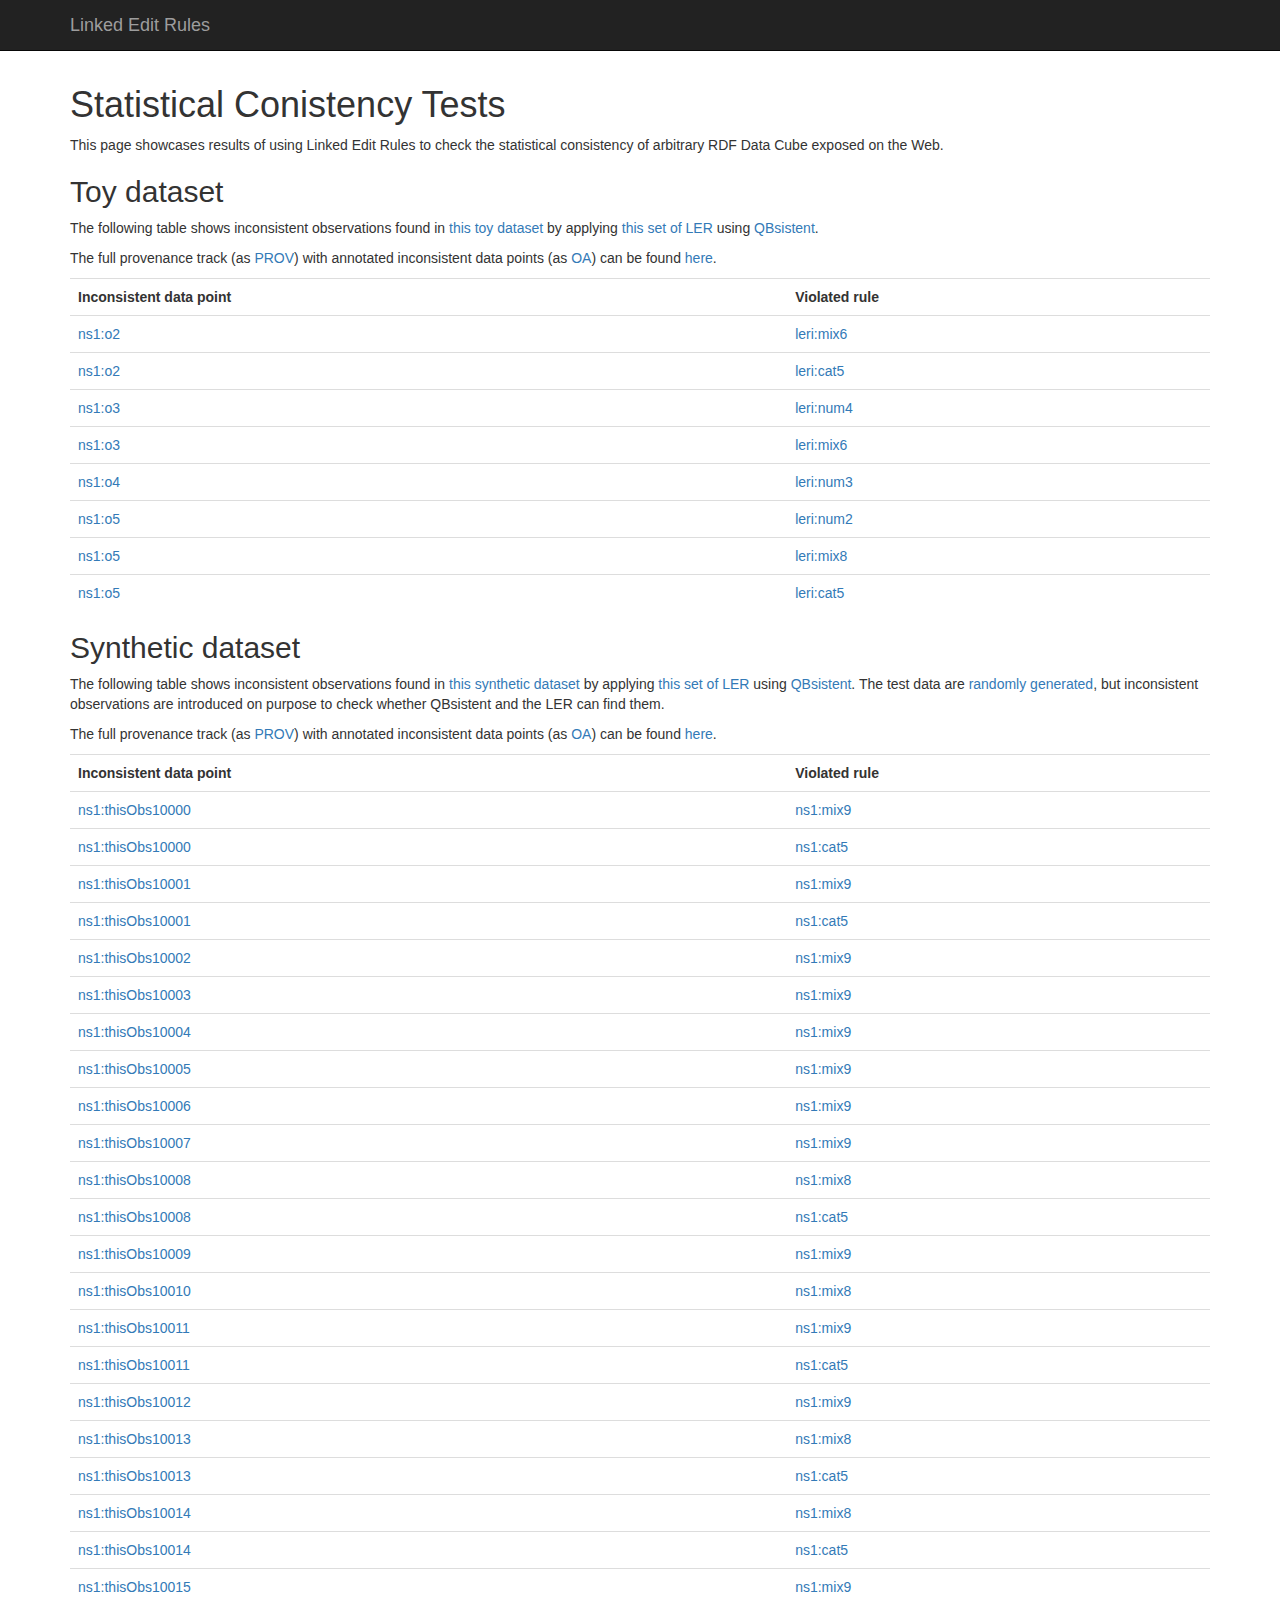
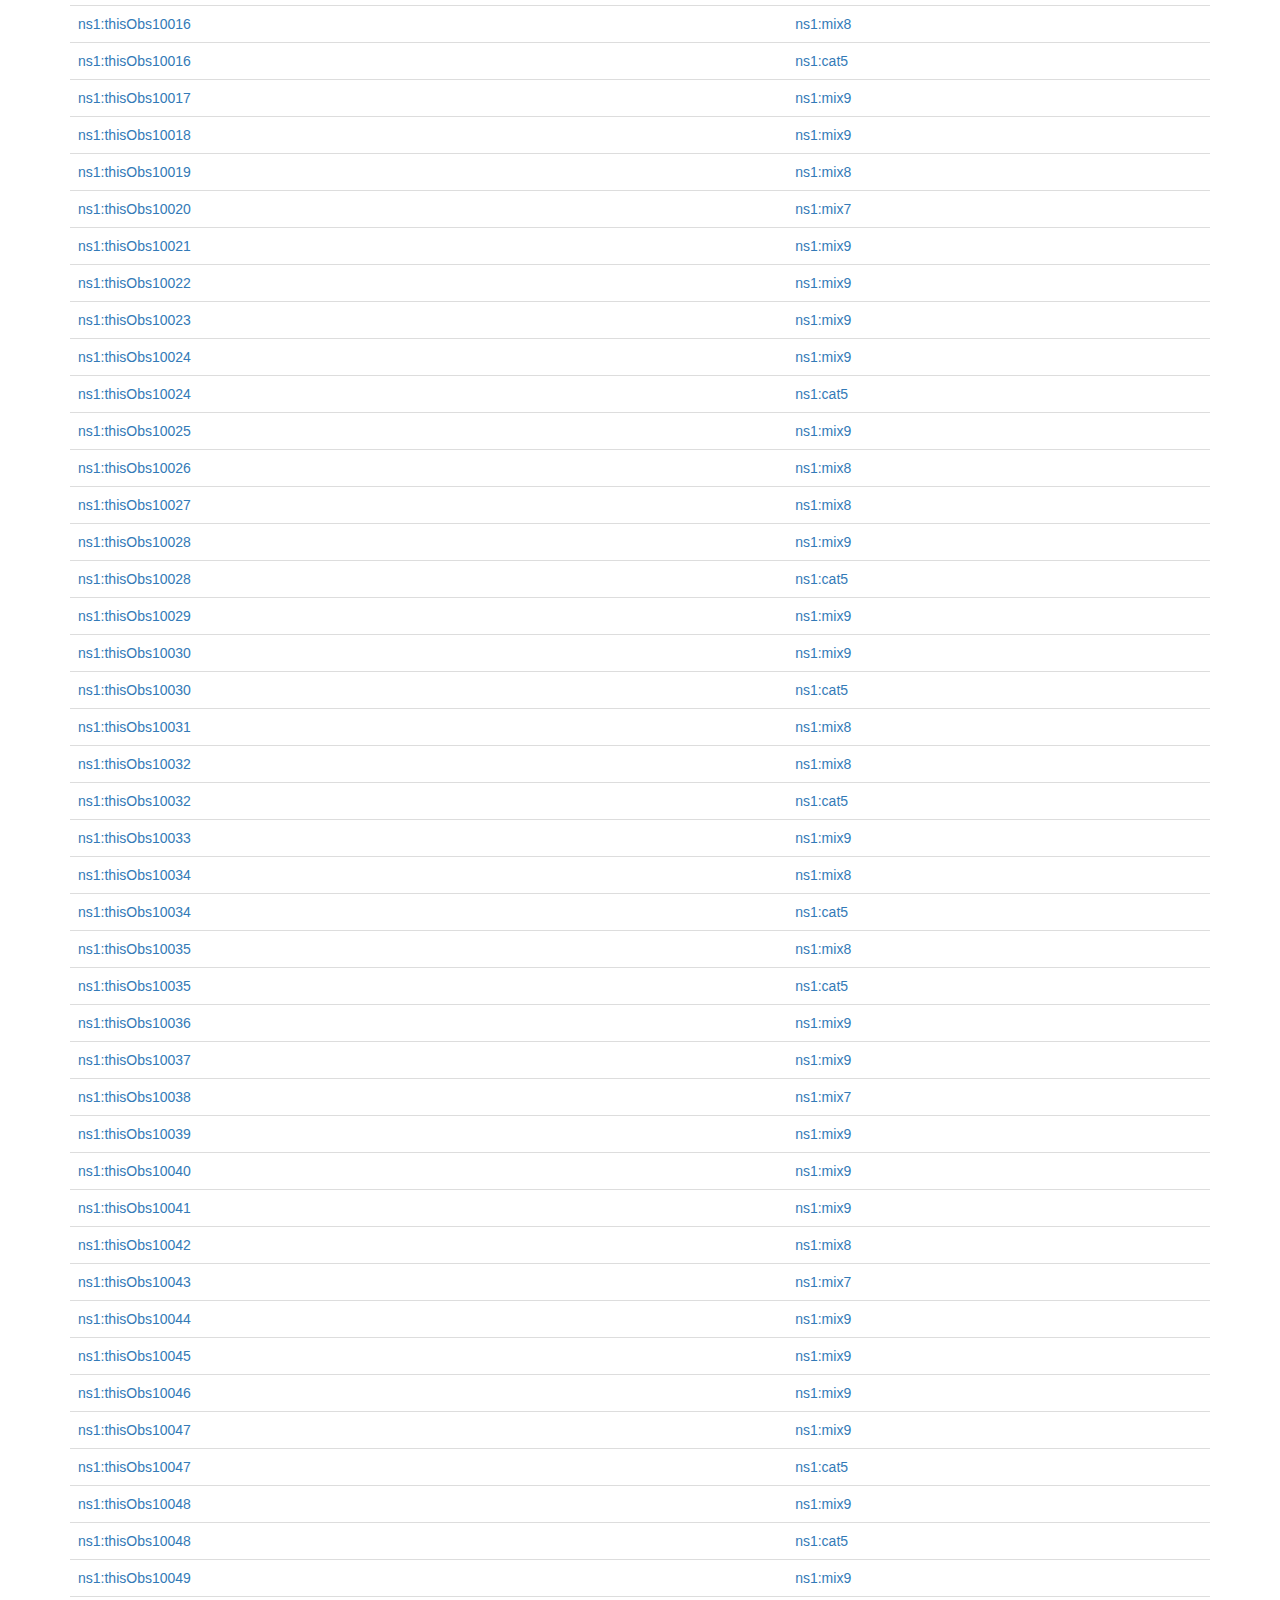
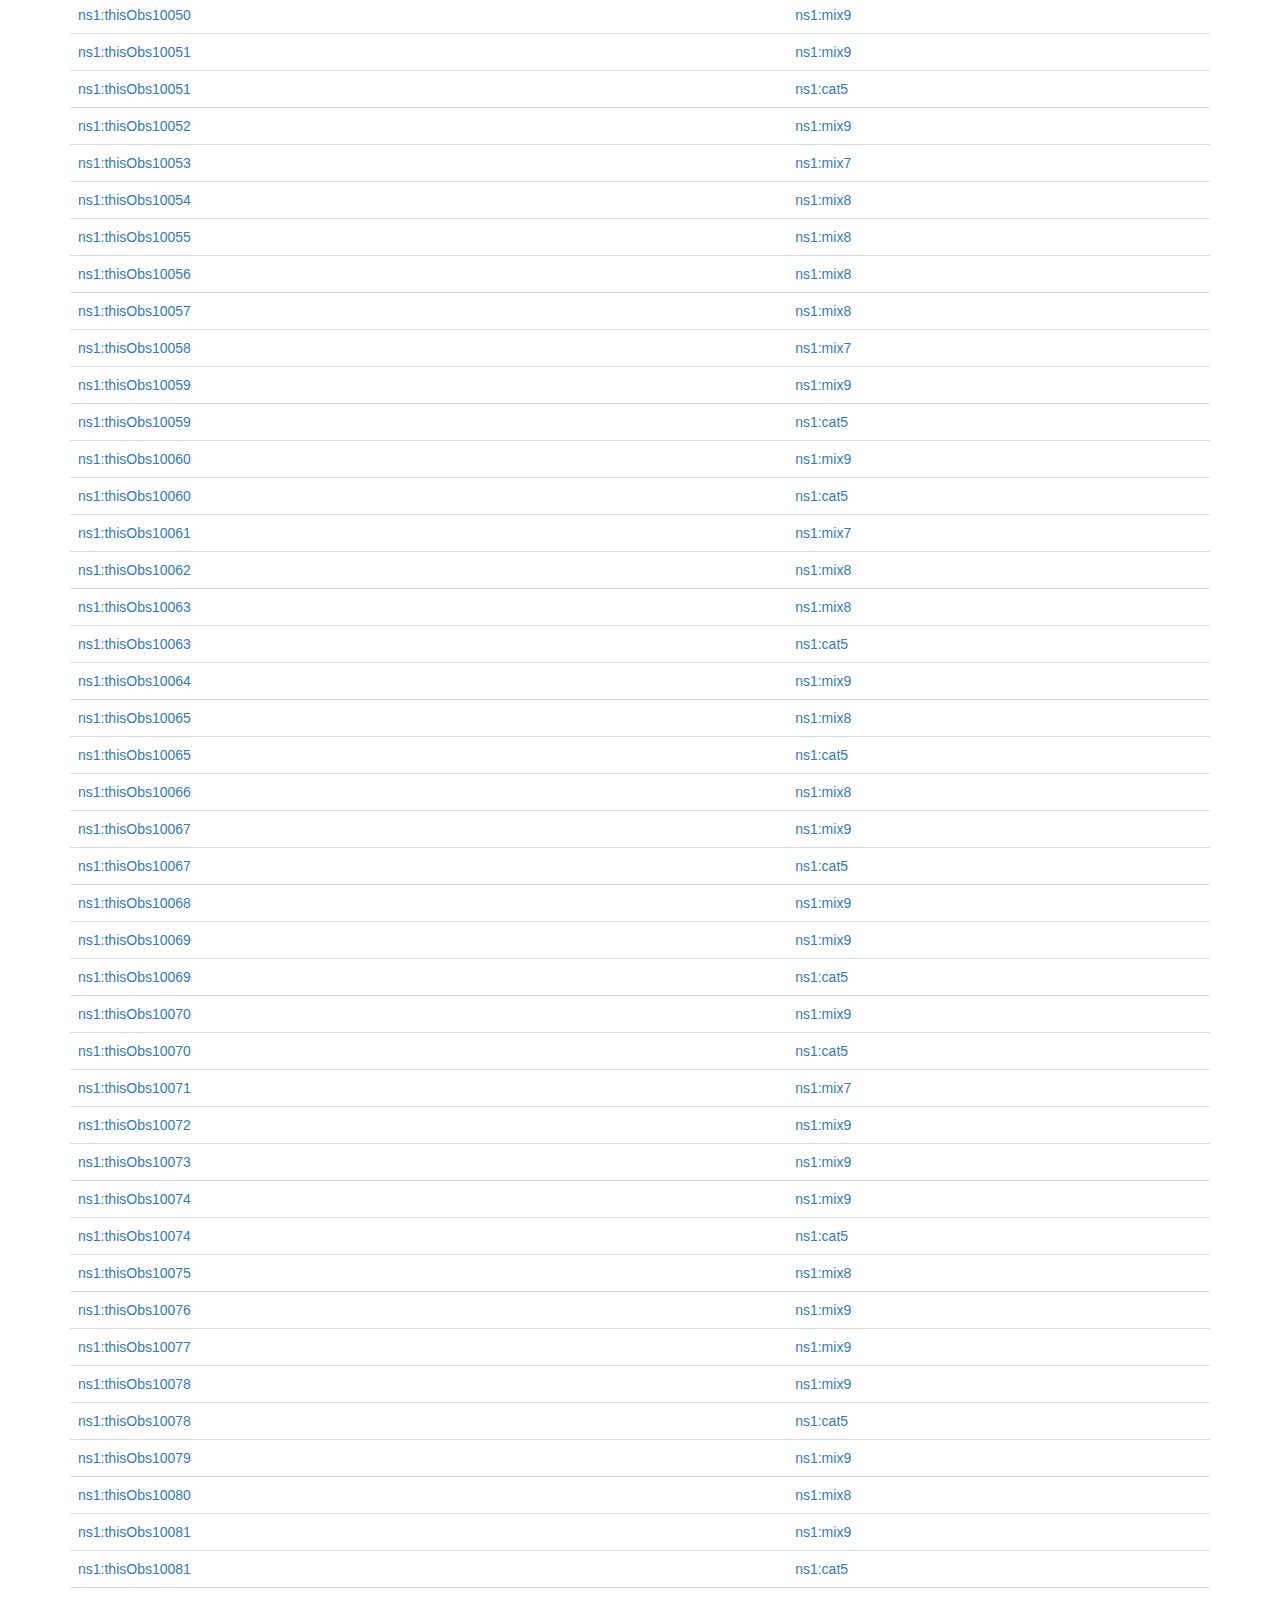
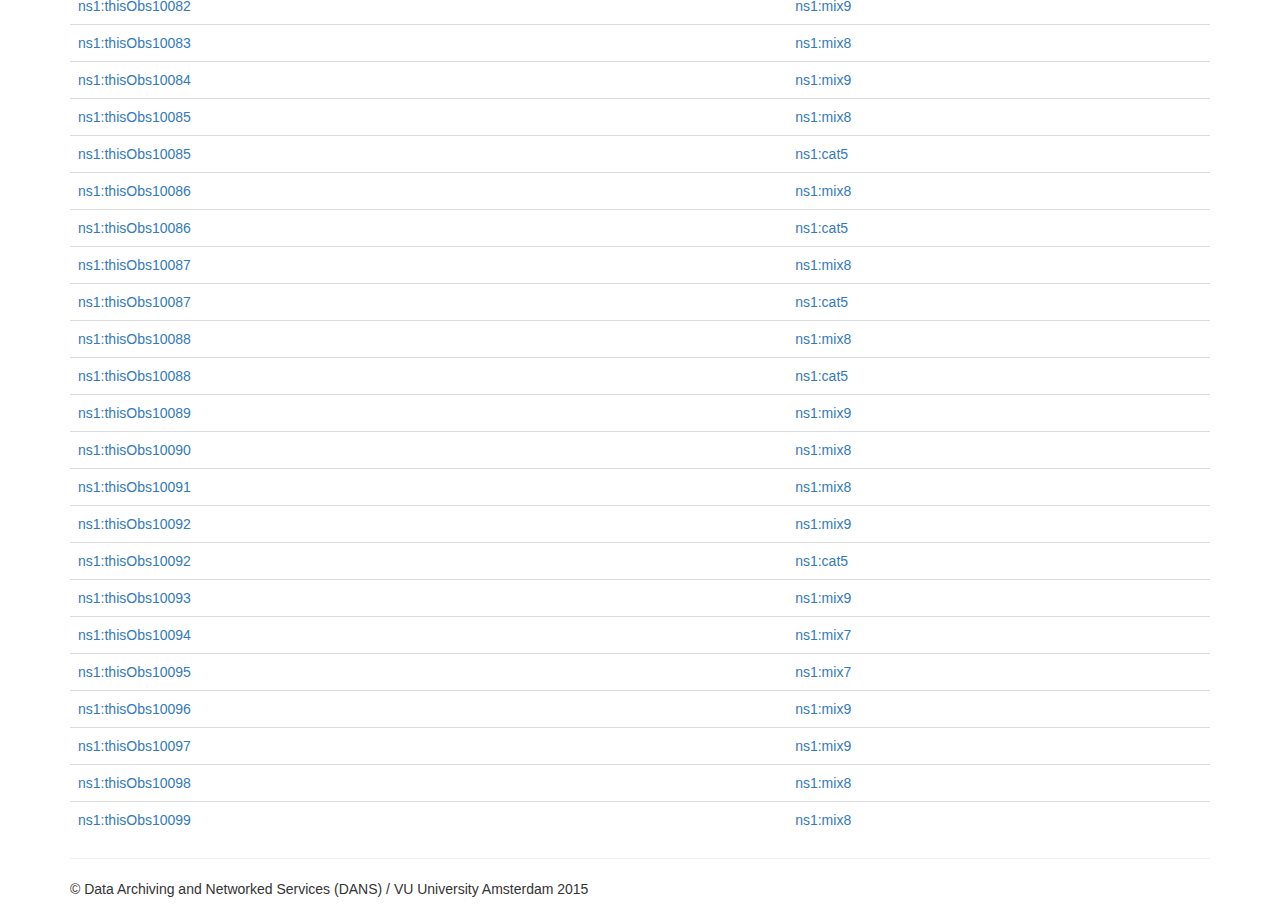
==== commit b644051f: "typo" ====
--- a/eval.html
+++ b/eval.html
@@ -58,7 +58,7 @@
 	<p>This page showcases results of using Linked Edit Rules to check the statistical consistency of arbitrary RDF Data Cube exposed on the Web.</p>
 
 	<h2>Toy dataset</h2>
-	<p>The following table shows inconsisntent observations found in <a href="https://raw.githubusercontent.com/albertmeronyo/linked-edit-rules/master/data/people.ttl">this toy dataset</a> by applying <a href="https://raw.githubusercontent.com/albertmeronyo/linked-edit-rules/master/data/people-rules.ttl">this set of LER</a> using <a href="https://github.com/albertmeronyo/linked-edit-rules/tree/master/src">QBsistent</a>.</p>
+	<p>The following table shows inconsistent observations found in <a href="https://raw.githubusercontent.com/albertmeronyo/linked-edit-rules/master/data/people.ttl">this toy dataset</a> by applying <a href="https://raw.githubusercontent.com/albertmeronyo/linked-edit-rules/master/data/people-rules.ttl">this set of LER</a> using <a href="https://github.com/albertmeronyo/linked-edit-rules/tree/master/src">QBsistent</a>.</p>
 	<p>The full provenance track (as <a href="http://www.w3.org/TR/prov-primer/" target="_blank">PROV</a>) with annotated inconsistent data points (as <a href="http://www.openannotation.org/spec/core/" target="_blank">OA</a>) can be found <a href="https://raw.githubusercontent.com/albertmeronyo/linked-edit-rules/master/data/people-prov.ttl">here</a>.</p>
 
 	<table class="table table-hover table-codensed table-responsive">
@@ -92,7 +92,7 @@
 	</table>
 
 	<h2>Synthetic dataset</h2>
-	<p>The following table shows inconsisntent observations found in <a href="https://raw.githubusercontent.com/albertmeronyo/linked-edit-rules/master/data/test.ttl">this synthetic dataset</a> by applying <a href="https://raw.githubusercontent.com/albertmeronyo/linked-edit-rules/master/data/people-rules.ttl">this set of LER</a> using <a href="https://github.com/albertmeronyo/linked-edit-rules/tree/master/src">QBsistent</a>. The test data are <a href="https://github.com/albertmeronyo/linked-edit-rules/blob/master/src/QBrand.py">randomly generated</a>, but inconsistent observations are introduced on purpose to check whether QBsistent and the LER can find them.</p>
+	<p>The following table shows inconsistent observations found in <a href="https://raw.githubusercontent.com/albertmeronyo/linked-edit-rules/master/data/test.ttl">this synthetic dataset</a> by applying <a href="https://raw.githubusercontent.com/albertmeronyo/linked-edit-rules/master/data/people-rules.ttl">this set of LER</a> using <a href="https://github.com/albertmeronyo/linked-edit-rules/tree/master/src">QBsistent</a>. The test data are <a href="https://github.com/albertmeronyo/linked-edit-rules/blob/master/src/QBrand.py">randomly generated</a>, but inconsistent observations are introduced on purpose to check whether QBsistent and the LER can find them.</p>
 	<p>The full provenance track (as <a href="http://www.w3.org/TR/prov-primer/" target="_blank">PROV</a>) with annotated inconsistent data points (as <a href="http://www.openannotation.org/spec/core/" target="_blank">OA</a>) can be found <a href="https://raw.githubusercontent.com/albertmeronyo/linked-edit-rules/master/data/test-prov.ttl">here</a>.</p>
 
 	<table class="table table-hover table-codensed table-responsive">
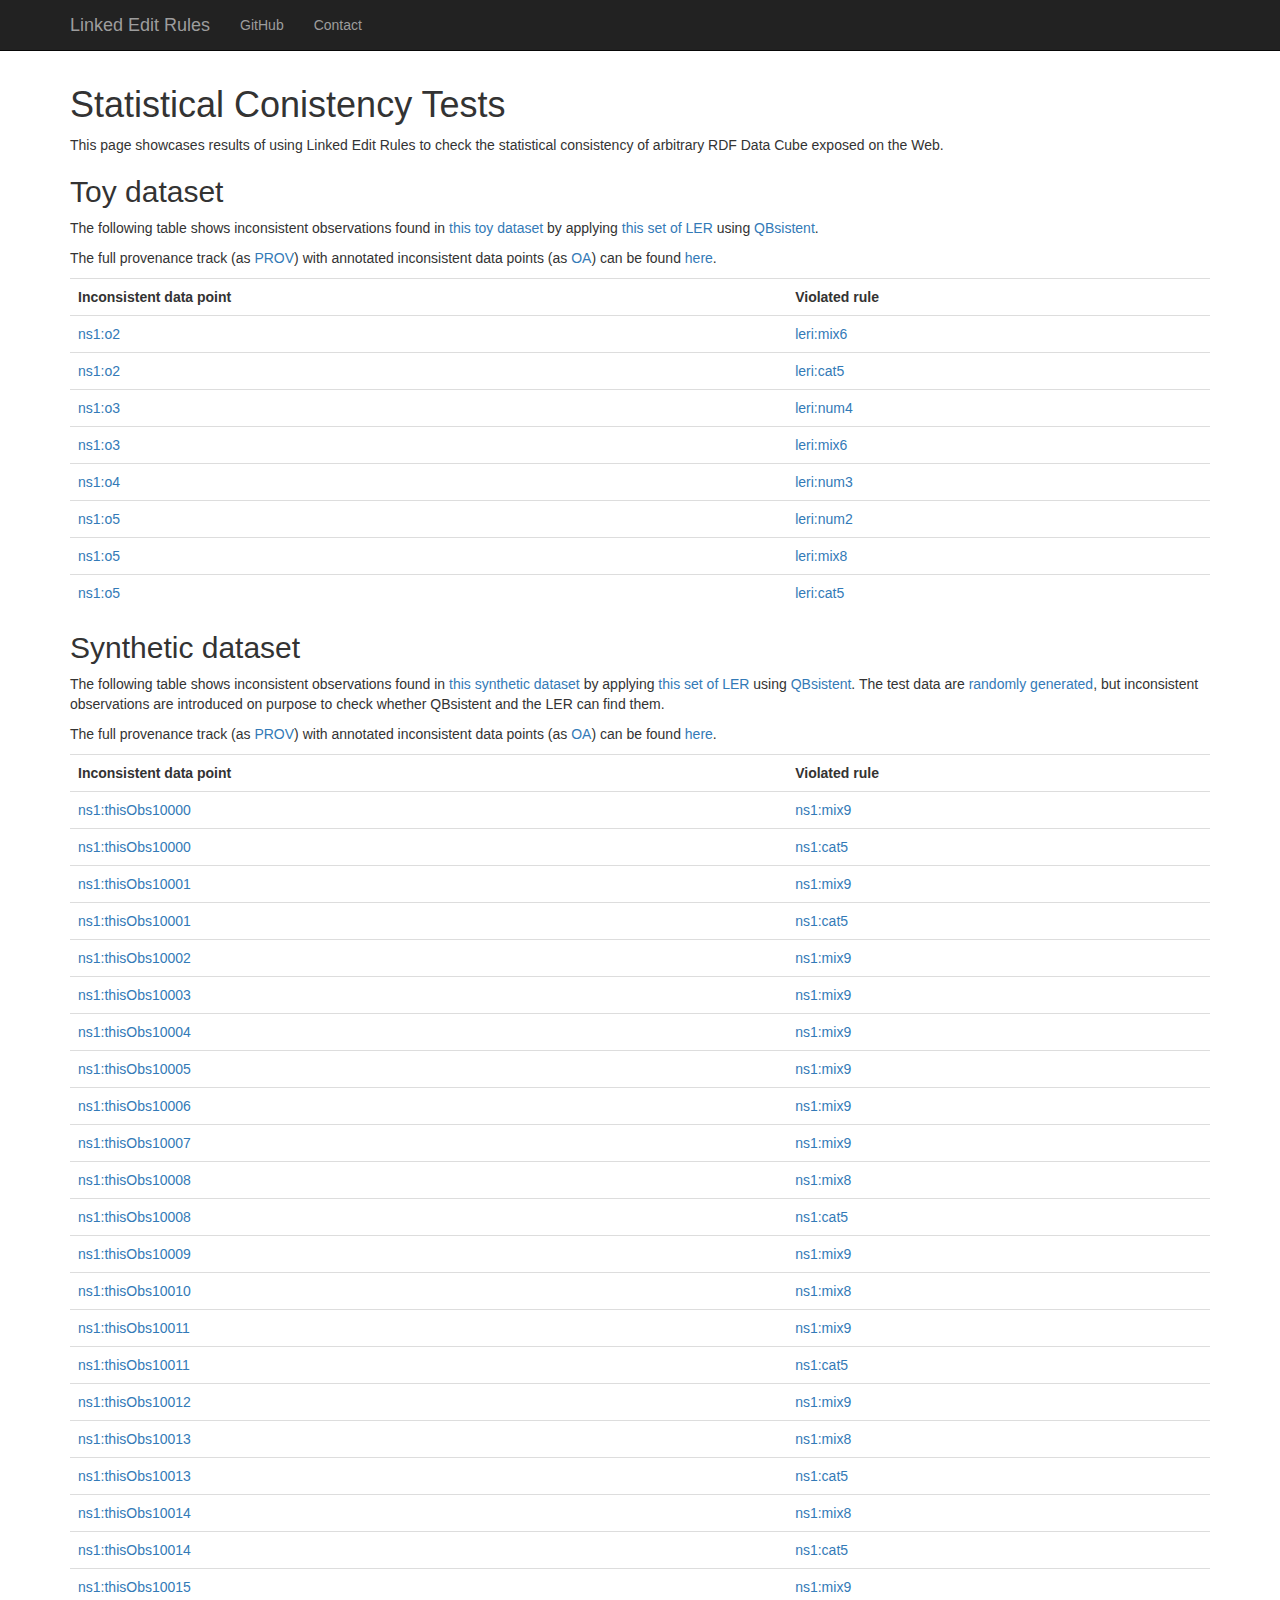
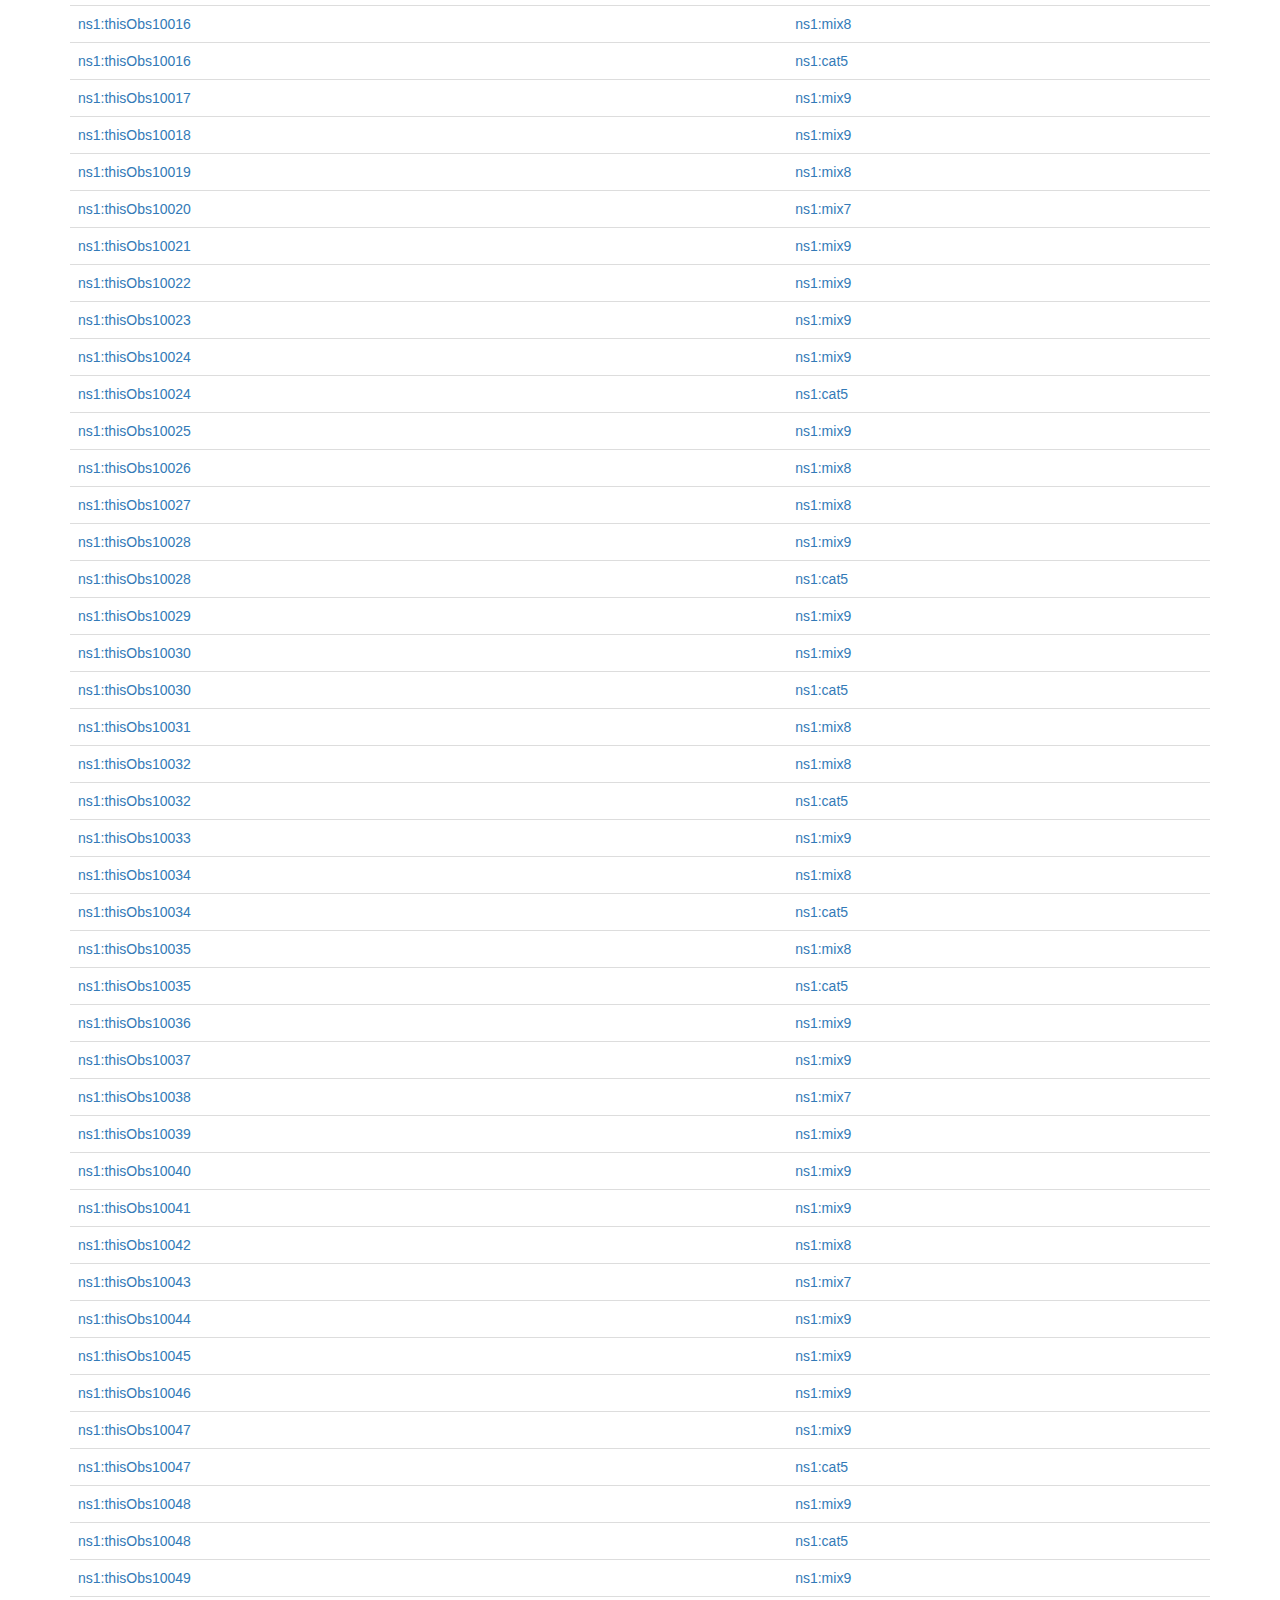
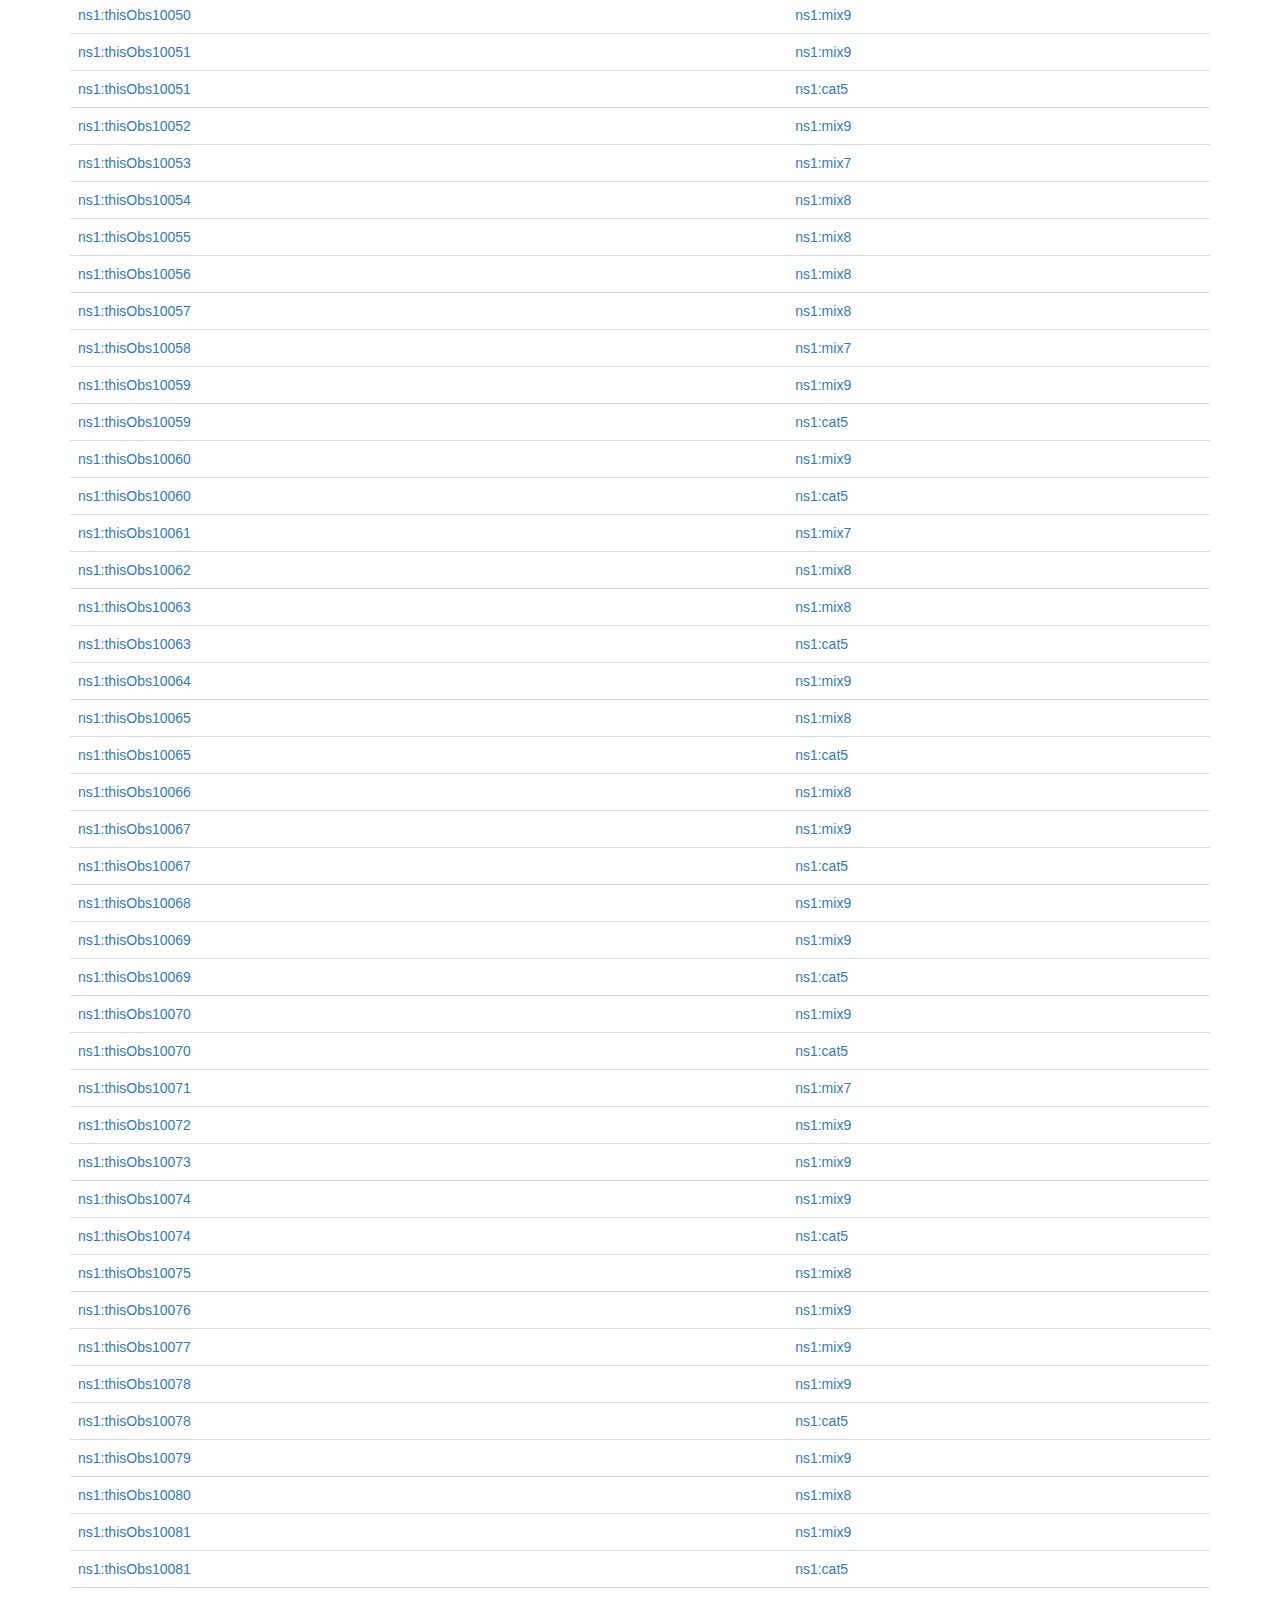
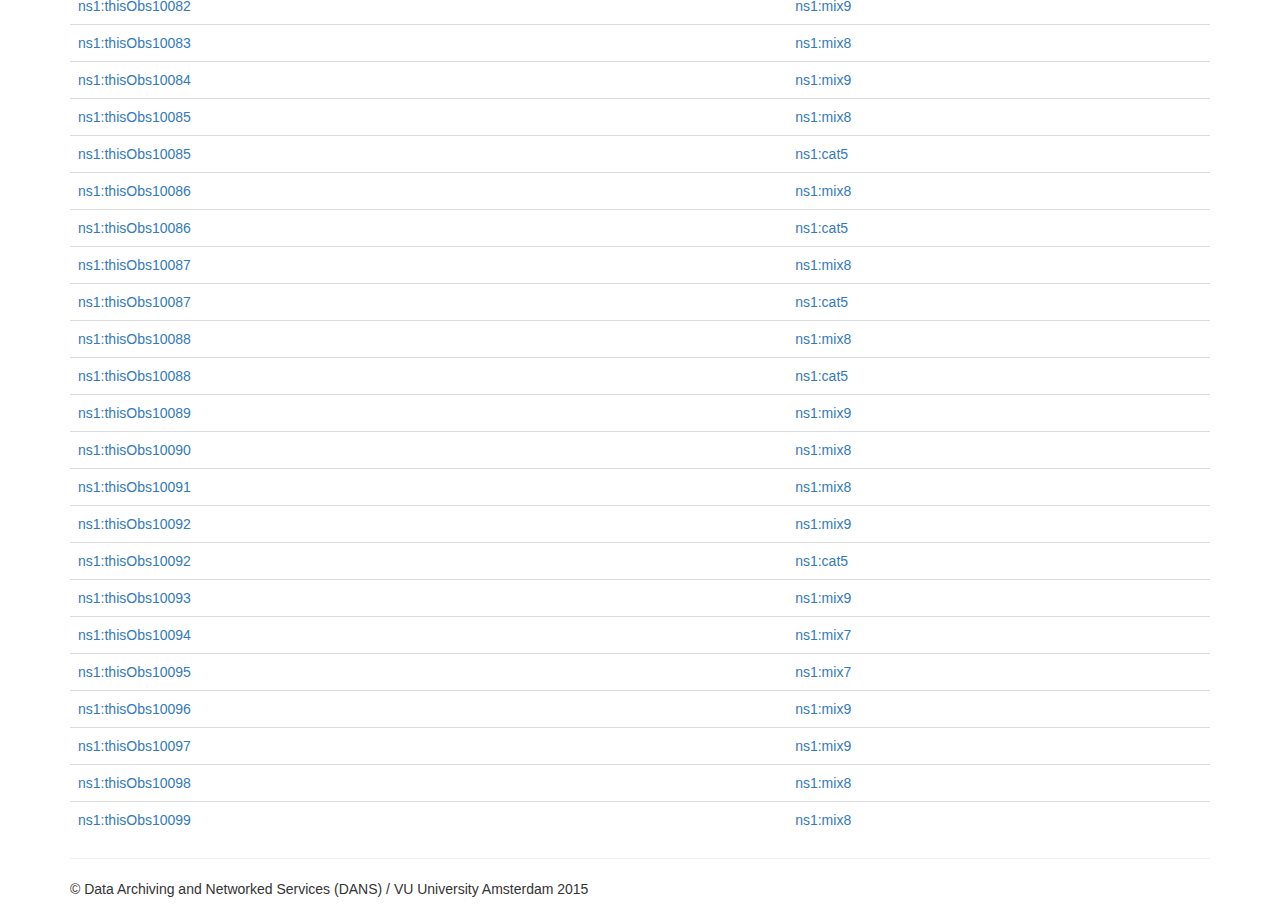
==== commit d9ffe763: "navbar in eval, cleaning" ====
--- a/eval.html
+++ b/eval.html
@@ -30,9 +30,6 @@
       <script src="https://oss.maxcdn.com/respond/1.4.2/respond.min.js"></script>
     <![endif]-->
 
-    <!-- YASQE/YASR -->
-        <link href="css/yasqe.min.css" rel="stylesheet" type="text/css" />
-        <link href="css/yasr.min.css" rel="stylesheet" type="text/css" />
   </head>
 
   <body>
@@ -49,6 +46,10 @@
           <a class="navbar-brand" href="index.html">Linked Edit Rules</a>
         </div>
         <div id="navbar" class="navbar-collapse collapse">
+	  <ul class="nav navbar-nav">
+	    <li><a href="https://github.com/albertmeronyo/linked-edit-rules">GitHub</a></li>
+	    <li><a href="mailto:albert.meronyo@gmail.com">Contact</a></li>
+	  </ul>
         </div><!--/.navbar-collapse -->
       </div>
     </nav>
@@ -376,9 +377,6 @@
     <!-- Placed at the end of the document so the pages load faster -->
     <script src="https://ajax.googleapis.com/ajax/libs/jquery/1.11.1/jquery.min.js"></script>
     <script src="js/bootstrap.min.js"></script>
-    <script type="text/JavaScript" src="js/yasqe.min.js"></script>
-    <script type="text/JavaScript" src="js/yasr.min.js"></script>
-    <script type="text/JavaScript" src="js/ler.js"></script>
     <!-- IE10 viewport hack for Surface/desktop Windows 8 bug -->
     <script src="../../assets/js/ie10-viewport-bug-workaround.js"></script>
   </body>
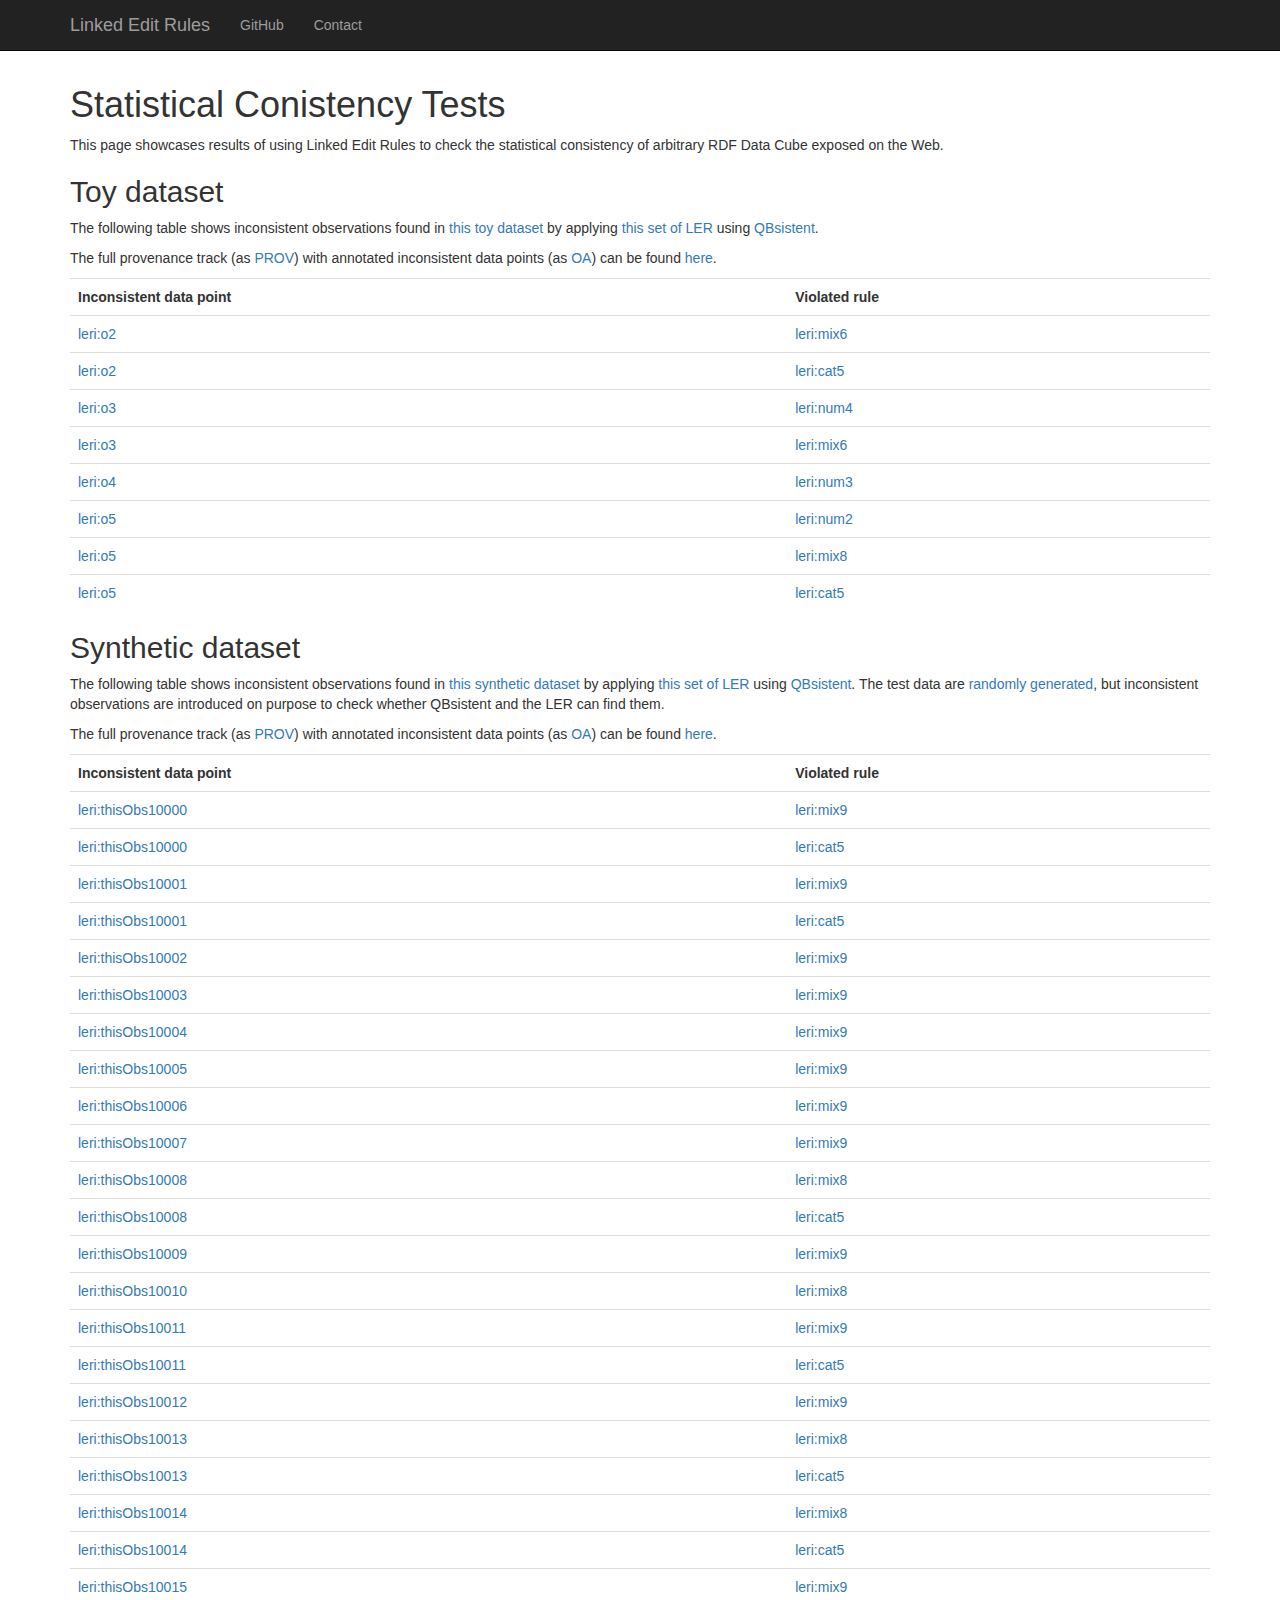
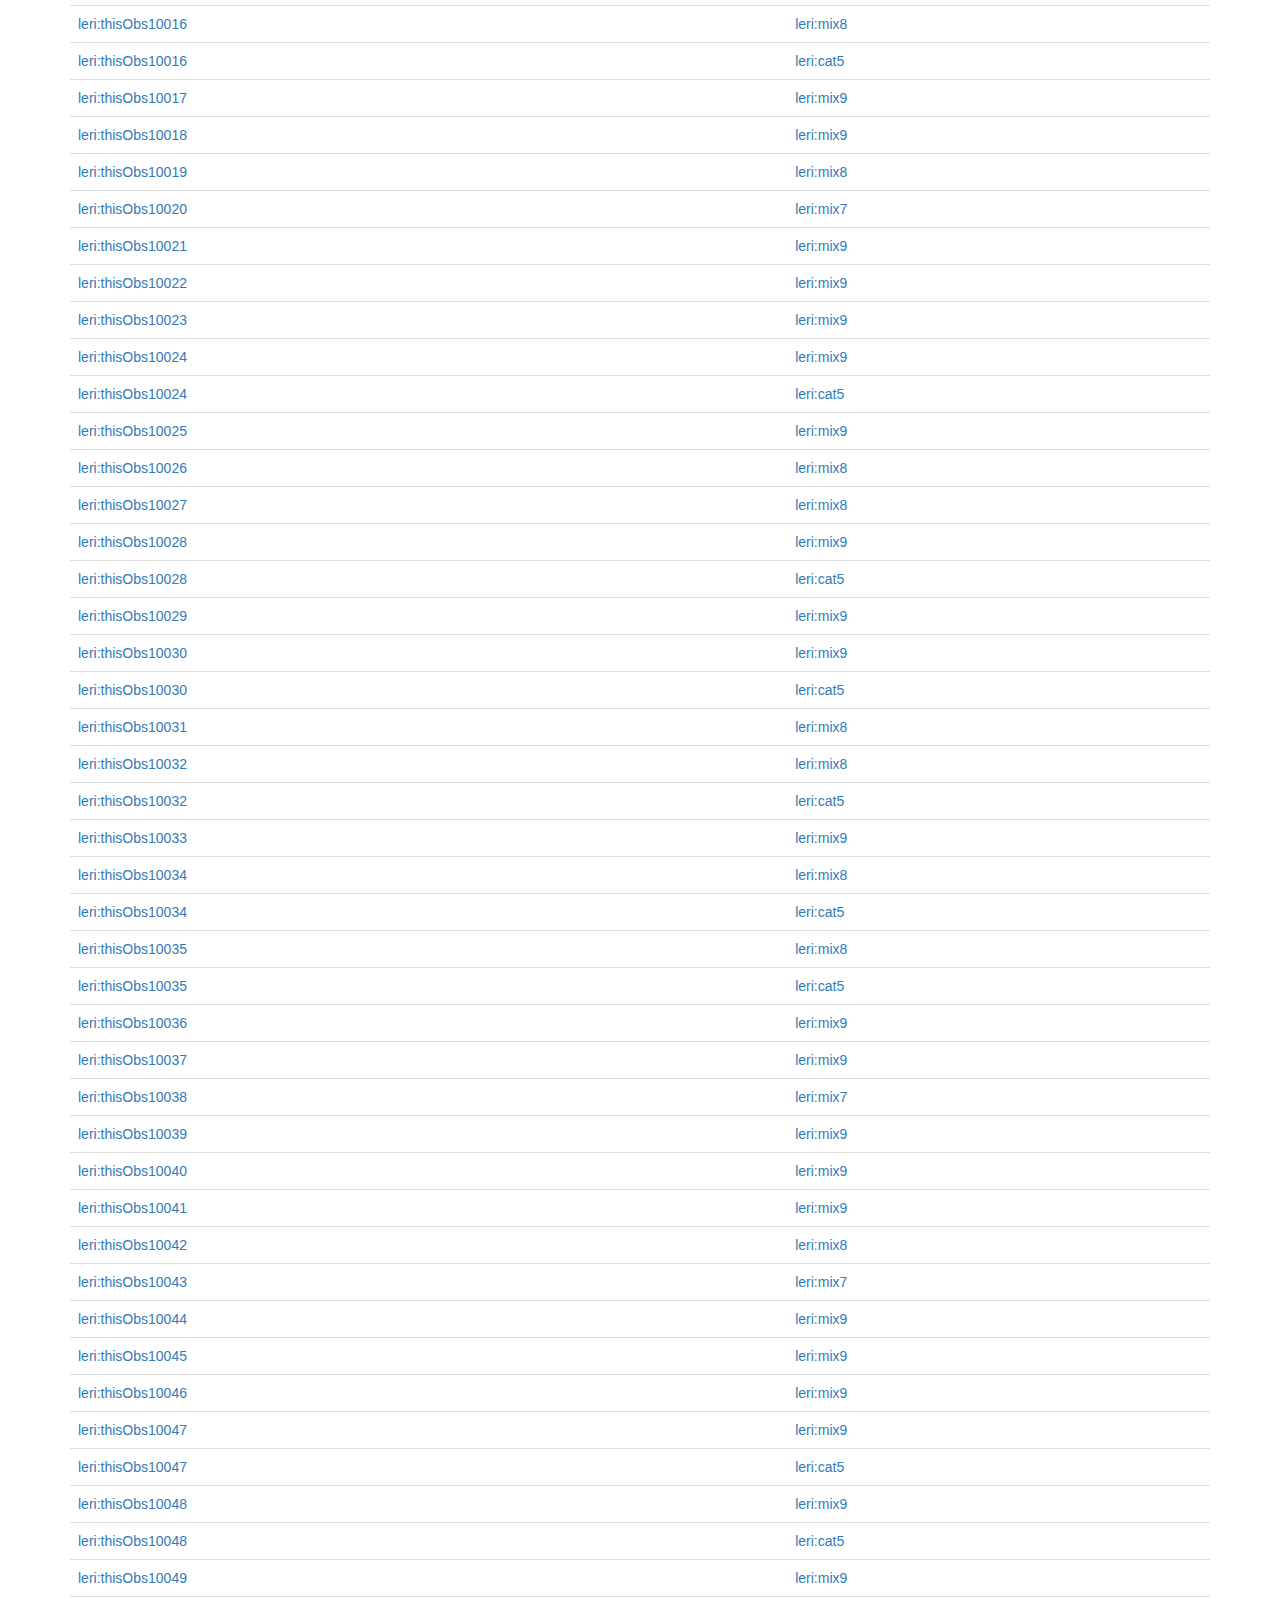
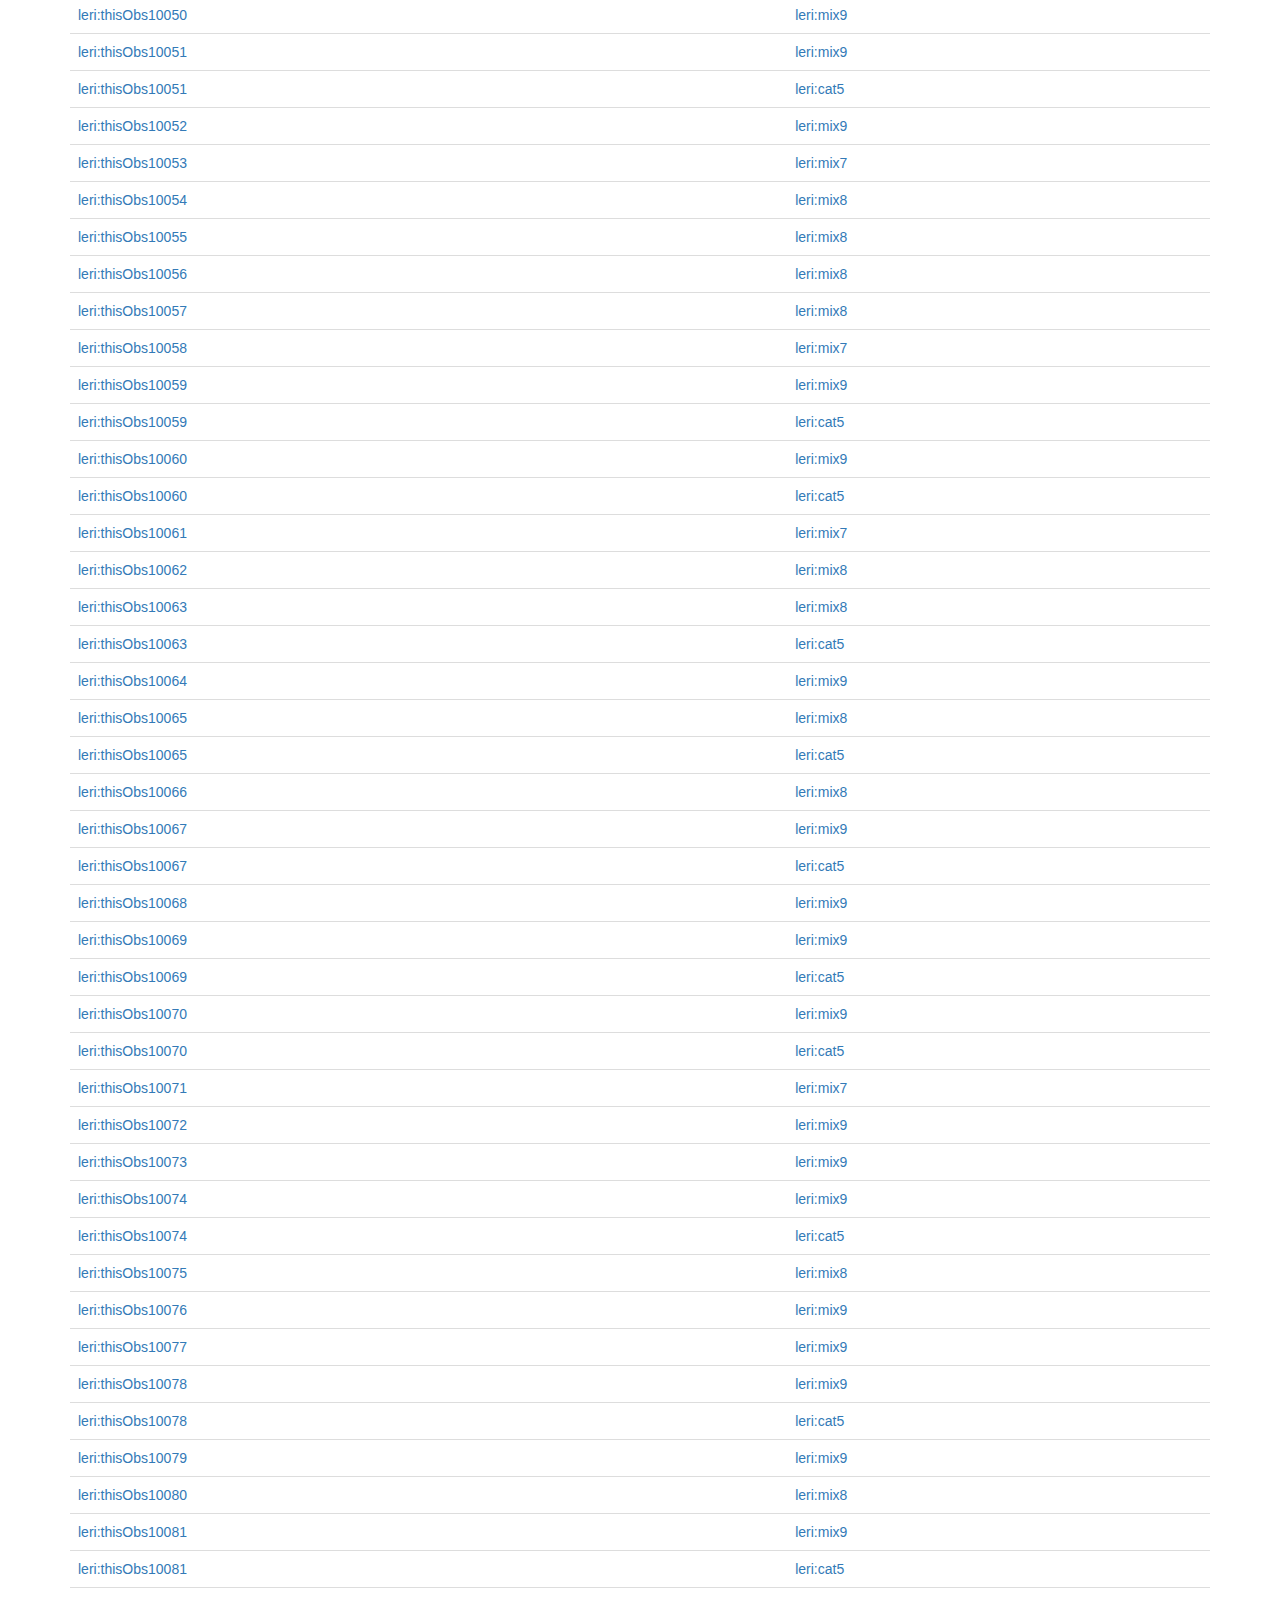
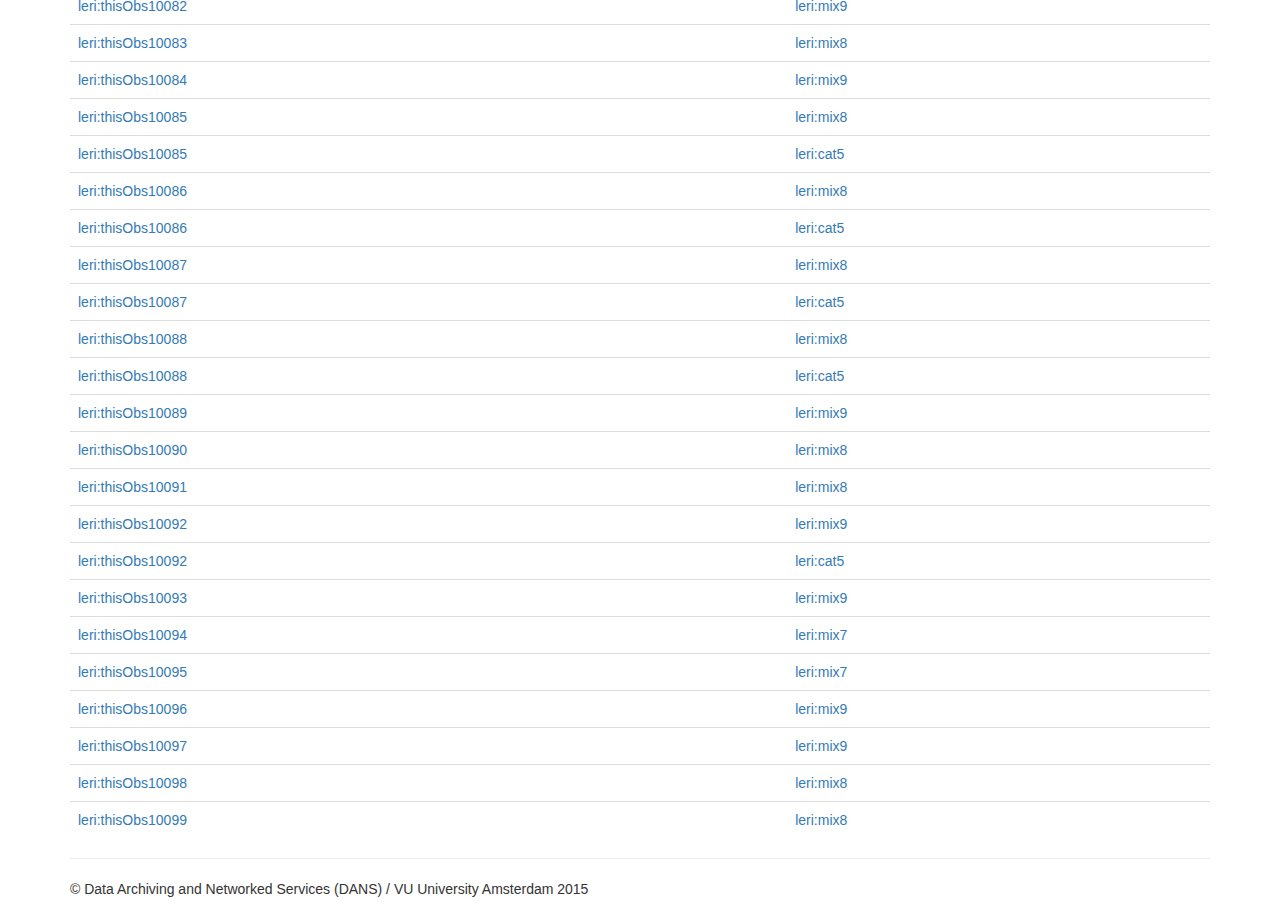
==== commit f83c4c67: "cute namespace" ====
--- a/eval.html
+++ b/eval.html
@@ -67,28 +67,28 @@
 	    <td><b>Inconsistent data point</b></td><td><b>Violated rule</b></td>
 	  </tr>
 	  <tr>
-	    <td><a href="http://lod.cedar-project.nl:8888/linked-edit-rules/resource/o2">ns1:o2</a></td><td><a href="http://lod.cedar-project.nl:8888/linked-edit-rules/resource/mix6">leri:mix6</a></td>
-	  </tr>
-	  <tr>
-	    <td><a href="http://lod.cedar-project.nl:8888/linked-edit-rules/resource/o2">ns1:o2</a></td><td><a href="http://lod.cedar-project.nl:8888/linked-edit-rules/resource/cat5">leri:cat5</a></td>
-	  </tr>
-	  <tr>
-	    <td><a href="http://lod.cedar-project.nl:8888/linked-edit-rules/resource/o3">ns1:o3</a></td><td><a href="http://lod.cedar-project.nl:8888/linked-edit-rules/resource/num4">leri:num4</a></td>
-	  </tr>
-	  <tr>
-	    <td><a href="http://lod.cedar-project.nl:8888/linked-edit-rules/resource/o3">ns1:o3</a></td><td><a href="http://lod.cedar-project.nl:8888/linked-edit-rules/resource/mix6">leri:mix6</a></td>
-	  </tr>
-	  <tr>
-	    <td><a href="http://lod.cedar-project.nl:8888/linked-edit-rules/resource/o4">ns1:o4</a></td><td><a href="http://lod.cedar-project.nl:8888/linked-edit-rules/resource/num3">leri:num3</a></td>
-	  </tr>
-	  <tr>
-	    <td><a href="http://lod.cedar-project.nl:8888/linked-edit-rules/resource/o5">ns1:o5</a></td><td><a href="http://lod.cedar-project.nl:8888/linked-edit-rules/resource/num2">leri:num2</a></td>
-	  </tr>
-	  <tr>
-	    <td><a href="http://lod.cedar-project.nl:8888/linked-edit-rules/resource/o5">ns1:o5</a></td><td><a href="http://lod.cedar-project.nl:8888/linked-edit-rules/resource/mix8">leri:mix8</a></td>
-	  </tr>
-	  <tr>
-	    <td><a href="http://lod.cedar-project.nl:8888/linked-edit-rules/resource/o5">ns1:o5</a></td><td><a href="http://lod.cedar-project.nl:8888/linked-edit-rules/resource/cat5">leri:cat5</a></td>
+	    <td><a href="http://lod.cedar-project.nl:8888/linked-edit-rules/resource/o2">leri:o2</a></td><td><a href="http://lod.cedar-project.nl:8888/linked-edit-rules/resource/mix6">leri:mix6</a></td>
+	  </tr>
+	  <tr>
+	    <td><a href="http://lod.cedar-project.nl:8888/linked-edit-rules/resource/o2">leri:o2</a></td><td><a href="http://lod.cedar-project.nl:8888/linked-edit-rules/resource/cat5">leri:cat5</a></td>
+	  </tr>
+	  <tr>
+	    <td><a href="http://lod.cedar-project.nl:8888/linked-edit-rules/resource/o3">leri:o3</a></td><td><a href="http://lod.cedar-project.nl:8888/linked-edit-rules/resource/num4">leri:num4</a></td>
+	  </tr>
+	  <tr>
+	    <td><a href="http://lod.cedar-project.nl:8888/linked-edit-rules/resource/o3">leri:o3</a></td><td><a href="http://lod.cedar-project.nl:8888/linked-edit-rules/resource/mix6">leri:mix6</a></td>
+	  </tr>
+	  <tr>
+	    <td><a href="http://lod.cedar-project.nl:8888/linked-edit-rules/resource/o4">leri:o4</a></td><td><a href="http://lod.cedar-project.nl:8888/linked-edit-rules/resource/num3">leri:num3</a></td>
+	  </tr>
+	  <tr>
+	    <td><a href="http://lod.cedar-project.nl:8888/linked-edit-rules/resource/o5">leri:o5</a></td><td><a href="http://lod.cedar-project.nl:8888/linked-edit-rules/resource/num2">leri:num2</a></td>
+	  </tr>
+	  <tr>
+	    <td><a href="http://lod.cedar-project.nl:8888/linked-edit-rules/resource/o5">leri:o5</a></td><td><a href="http://lod.cedar-project.nl:8888/linked-edit-rules/resource/mix8">leri:mix8</a></td>
+	  </tr>
+	  <tr>
+	    <td><a href="http://lod.cedar-project.nl:8888/linked-edit-rules/resource/o5">leri:o5</a></td><td><a href="http://lod.cedar-project.nl:8888/linked-edit-rules/resource/cat5">leri:cat5</a></td>
 	  </tr>
 	</table>
 
@@ -101,267 +101,267 @@
 	    <td><b>Inconsistent data point</b></td><td><b>Violated rule</b></td>
 	  </tr>
 <tr>
-	    <td><a href="http://lod.cedar-project.nl:8888/linked-edit-rules/resource/thisObs10000">ns1:thisObs10000</a></td><td><a href="http://lod.cedar-project.nl:8888/linked-edit-rules/resource/mix9">ns1:mix9</a></td></tr>
-<tr>
-	    <td><a href="http://lod.cedar-project.nl:8888/linked-edit-rules/resource/thisObs10000">ns1:thisObs10000</a></td><td><a href="http://lod.cedar-project.nl:8888/linked-edit-rules/resource/cat5">ns1:cat5</a></td></tr>
-<tr>
-	    <td><a href="http://lod.cedar-project.nl:8888/linked-edit-rules/resource/thisObs10001">ns1:thisObs10001</a></td><td><a href="http://lod.cedar-project.nl:8888/linked-edit-rules/resource/mix9">ns1:mix9</a></td></tr>
-<tr>
-	    <td><a href="http://lod.cedar-project.nl:8888/linked-edit-rules/resource/thisObs10001">ns1:thisObs10001</a></td><td><a href="http://lod.cedar-project.nl:8888/linked-edit-rules/resource/cat5">ns1:cat5</a></td></tr>
-<tr>
-	    <td><a href="http://lod.cedar-project.nl:8888/linked-edit-rules/resource/thisObs10002">ns1:thisObs10002</a></td><td><a href="http://lod.cedar-project.nl:8888/linked-edit-rules/resource/mix9">ns1:mix9</a></td></tr>
-<tr>
-	    <td><a href="http://lod.cedar-project.nl:8888/linked-edit-rules/resource/thisObs10003">ns1:thisObs10003</a></td><td><a href="http://lod.cedar-project.nl:8888/linked-edit-rules/resource/mix9">ns1:mix9</a></td></tr>
-<tr>
-	    <td><a href="http://lod.cedar-project.nl:8888/linked-edit-rules/resource/thisObs10004">ns1:thisObs10004</a></td><td><a href="http://lod.cedar-project.nl:8888/linked-edit-rules/resource/mix9">ns1:mix9</a></td></tr>
-<tr>
-	    <td><a href="http://lod.cedar-project.nl:8888/linked-edit-rules/resource/thisObs10005">ns1:thisObs10005</a></td><td><a href="http://lod.cedar-project.nl:8888/linked-edit-rules/resource/mix9">ns1:mix9</a></td></tr>
-<tr>
-	    <td><a href="http://lod.cedar-project.nl:8888/linked-edit-rules/resource/thisObs10006">ns1:thisObs10006</a></td><td><a href="http://lod.cedar-project.nl:8888/linked-edit-rules/resource/mix9">ns1:mix9</a></td></tr>
-<tr>
-	    <td><a href="http://lod.cedar-project.nl:8888/linked-edit-rules/resource/thisObs10007">ns1:thisObs10007</a></td><td><a href="http://lod.cedar-project.nl:8888/linked-edit-rules/resource/mix9">ns1:mix9</a></td></tr>
-<tr>
-	    <td><a href="http://lod.cedar-project.nl:8888/linked-edit-rules/resource/thisObs10008">ns1:thisObs10008</a></td><td><a href="http://lod.cedar-project.nl:8888/linked-edit-rules/resource/mix8">ns1:mix8</a></td></tr>
-<tr>
-	    <td><a href="http://lod.cedar-project.nl:8888/linked-edit-rules/resource/thisObs10008">ns1:thisObs10008</a></td><td><a href="http://lod.cedar-project.nl:8888/linked-edit-rules/resource/cat5">ns1:cat5</a></td></tr>
-<tr>
-	    <td><a href="http://lod.cedar-project.nl:8888/linked-edit-rules/resource/thisObs10009">ns1:thisObs10009</a></td><td><a href="http://lod.cedar-project.nl:8888/linked-edit-rules/resource/mix9">ns1:mix9</a></td></tr>
-<tr>
-	    <td><a href="http://lod.cedar-project.nl:8888/linked-edit-rules/resource/thisObs10010">ns1:thisObs10010</a></td><td><a href="http://lod.cedar-project.nl:8888/linked-edit-rules/resource/mix8">ns1:mix8</a></td></tr>
-<tr>
-	    <td><a href="http://lod.cedar-project.nl:8888/linked-edit-rules/resource/thisObs10011">ns1:thisObs10011</a></td><td><a href="http://lod.cedar-project.nl:8888/linked-edit-rules/resource/mix9">ns1:mix9</a></td></tr>
-<tr>
-	    <td><a href="http://lod.cedar-project.nl:8888/linked-edit-rules/resource/thisObs10011">ns1:thisObs10011</a></td><td><a href="http://lod.cedar-project.nl:8888/linked-edit-rules/resource/cat5">ns1:cat5</a></td></tr>
-<tr>
-	    <td><a href="http://lod.cedar-project.nl:8888/linked-edit-rules/resource/thisObs10012">ns1:thisObs10012</a></td><td><a href="http://lod.cedar-project.nl:8888/linked-edit-rules/resource/mix9">ns1:mix9</a></td></tr>
-<tr>
-	    <td><a href="http://lod.cedar-project.nl:8888/linked-edit-rules/resource/thisObs10013">ns1:thisObs10013</a></td><td><a href="http://lod.cedar-project.nl:8888/linked-edit-rules/resource/mix8">ns1:mix8</a></td></tr>
-<tr>
-	    <td><a href="http://lod.cedar-project.nl:8888/linked-edit-rules/resource/thisObs10013">ns1:thisObs10013</a></td><td><a href="http://lod.cedar-project.nl:8888/linked-edit-rules/resource/cat5">ns1:cat5</a></td></tr>
-<tr>
-	    <td><a href="http://lod.cedar-project.nl:8888/linked-edit-rules/resource/thisObs10014">ns1:thisObs10014</a></td><td><a href="http://lod.cedar-project.nl:8888/linked-edit-rules/resource/mix8">ns1:mix8</a></td></tr>
-<tr>
-	    <td><a href="http://lod.cedar-project.nl:8888/linked-edit-rules/resource/thisObs10014">ns1:thisObs10014</a></td><td><a href="http://lod.cedar-project.nl:8888/linked-edit-rules/resource/cat5">ns1:cat5</a></td></tr>
-<tr>
-	    <td><a href="http://lod.cedar-project.nl:8888/linked-edit-rules/resource/thisObs10015">ns1:thisObs10015</a></td><td><a href="http://lod.cedar-project.nl:8888/linked-edit-rules/resource/mix9">ns1:mix9</a></td></tr>
-<tr>
-	    <td><a href="http://lod.cedar-project.nl:8888/linked-edit-rules/resource/thisObs10016">ns1:thisObs10016</a></td><td><a href="http://lod.cedar-project.nl:8888/linked-edit-rules/resource/mix8">ns1:mix8</a></td></tr>
-<tr>
-	    <td><a href="http://lod.cedar-project.nl:8888/linked-edit-rules/resource/thisObs10016">ns1:thisObs10016</a></td><td><a href="http://lod.cedar-project.nl:8888/linked-edit-rules/resource/cat5">ns1:cat5</a></td></tr>
-<tr>
-	    <td><a href="http://lod.cedar-project.nl:8888/linked-edit-rules/resource/thisObs10017">ns1:thisObs10017</a></td><td><a href="http://lod.cedar-project.nl:8888/linked-edit-rules/resource/mix9">ns1:mix9</a></td></tr>
-<tr>
-	    <td><a href="http://lod.cedar-project.nl:8888/linked-edit-rules/resource/thisObs10018">ns1:thisObs10018</a></td><td><a href="http://lod.cedar-project.nl:8888/linked-edit-rules/resource/mix9">ns1:mix9</a></td></tr>
-<tr>
-	    <td><a href="http://lod.cedar-project.nl:8888/linked-edit-rules/resource/thisObs10019">ns1:thisObs10019</a></td><td><a href="http://lod.cedar-project.nl:8888/linked-edit-rules/resource/mix8">ns1:mix8</a></td></tr>
-<tr>
-	    <td><a href="http://lod.cedar-project.nl:8888/linked-edit-rules/resource/thisObs10020">ns1:thisObs10020</a></td><td><a href="http://lod.cedar-project.nl:8888/linked-edit-rules/resource/mix7">ns1:mix7</a></td></tr>
-<tr>
-	    <td><a href="http://lod.cedar-project.nl:8888/linked-edit-rules/resource/thisObs10021">ns1:thisObs10021</a></td><td><a href="http://lod.cedar-project.nl:8888/linked-edit-rules/resource/mix9">ns1:mix9</a></td></tr>
-<tr>
-	    <td><a href="http://lod.cedar-project.nl:8888/linked-edit-rules/resource/thisObs10022">ns1:thisObs10022</a></td><td><a href="http://lod.cedar-project.nl:8888/linked-edit-rules/resource/mix9">ns1:mix9</a></td></tr>
-<tr>
-	    <td><a href="http://lod.cedar-project.nl:8888/linked-edit-rules/resource/thisObs10023">ns1:thisObs10023</a></td><td><a href="http://lod.cedar-project.nl:8888/linked-edit-rules/resource/mix9">ns1:mix9</a></td></tr>
-<tr>
-	    <td><a href="http://lod.cedar-project.nl:8888/linked-edit-rules/resource/thisObs10024">ns1:thisObs10024</a></td><td><a href="http://lod.cedar-project.nl:8888/linked-edit-rules/resource/mix9">ns1:mix9</a></td></tr>
-<tr>
-	    <td><a href="http://lod.cedar-project.nl:8888/linked-edit-rules/resource/thisObs10024">ns1:thisObs10024</a></td><td><a href="http://lod.cedar-project.nl:8888/linked-edit-rules/resource/cat5">ns1:cat5</a></td></tr>
-<tr>
-	    <td><a href="http://lod.cedar-project.nl:8888/linked-edit-rules/resource/thisObs10025">ns1:thisObs10025</a></td><td><a href="http://lod.cedar-project.nl:8888/linked-edit-rules/resource/mix9">ns1:mix9</a></td></tr>
-<tr>
-	    <td><a href="http://lod.cedar-project.nl:8888/linked-edit-rules/resource/thisObs10026">ns1:thisObs10026</a></td><td><a href="http://lod.cedar-project.nl:8888/linked-edit-rules/resource/mix8">ns1:mix8</a></td></tr>
-<tr>
-	    <td><a href="http://lod.cedar-project.nl:8888/linked-edit-rules/resource/thisObs10027">ns1:thisObs10027</a></td><td><a href="http://lod.cedar-project.nl:8888/linked-edit-rules/resource/mix8">ns1:mix8</a></td></tr>
-<tr>
-	    <td><a href="http://lod.cedar-project.nl:8888/linked-edit-rules/resource/thisObs10028">ns1:thisObs10028</a></td><td><a href="http://lod.cedar-project.nl:8888/linked-edit-rules/resource/mix9">ns1:mix9</a></td></tr>
-<tr>
-	    <td><a href="http://lod.cedar-project.nl:8888/linked-edit-rules/resource/thisObs10028">ns1:thisObs10028</a></td><td><a href="http://lod.cedar-project.nl:8888/linked-edit-rules/resource/cat5">ns1:cat5</a></td></tr>
-<tr>
-	    <td><a href="http://lod.cedar-project.nl:8888/linked-edit-rules/resource/thisObs10029">ns1:thisObs10029</a></td><td><a href="http://lod.cedar-project.nl:8888/linked-edit-rules/resource/mix9">ns1:mix9</a></td></tr>
-<tr>
-	    <td><a href="http://lod.cedar-project.nl:8888/linked-edit-rules/resource/thisObs10030">ns1:thisObs10030</a></td><td><a href="http://lod.cedar-project.nl:8888/linked-edit-rules/resource/mix9">ns1:mix9</a></td></tr>
-<tr>
-	    <td><a href="http://lod.cedar-project.nl:8888/linked-edit-rules/resource/thisObs10030">ns1:thisObs10030</a></td><td><a href="http://lod.cedar-project.nl:8888/linked-edit-rules/resource/cat5">ns1:cat5</a></td></tr>
-<tr>
-	    <td><a href="http://lod.cedar-project.nl:8888/linked-edit-rules/resource/thisObs10031">ns1:thisObs10031</a></td><td><a href="http://lod.cedar-project.nl:8888/linked-edit-rules/resource/mix8">ns1:mix8</a></td></tr>
-<tr>
-	    <td><a href="http://lod.cedar-project.nl:8888/linked-edit-rules/resource/thisObs10032">ns1:thisObs10032</a></td><td><a href="http://lod.cedar-project.nl:8888/linked-edit-rules/resource/mix8">ns1:mix8</a></td></tr>
-<tr>
-	    <td><a href="http://lod.cedar-project.nl:8888/linked-edit-rules/resource/thisObs10032">ns1:thisObs10032</a></td><td><a href="http://lod.cedar-project.nl:8888/linked-edit-rules/resource/cat5">ns1:cat5</a></td></tr>
-<tr>
-	    <td><a href="http://lod.cedar-project.nl:8888/linked-edit-rules/resource/thisObs10033">ns1:thisObs10033</a></td><td><a href="http://lod.cedar-project.nl:8888/linked-edit-rules/resource/mix9">ns1:mix9</a></td></tr>
-<tr>
-	    <td><a href="http://lod.cedar-project.nl:8888/linked-edit-rules/resource/thisObs10034">ns1:thisObs10034</a></td><td><a href="http://lod.cedar-project.nl:8888/linked-edit-rules/resource/mix8">ns1:mix8</a></td></tr>
-<tr>
-	    <td><a href="http://lod.cedar-project.nl:8888/linked-edit-rules/resource/thisObs10034">ns1:thisObs10034</a></td><td><a href="http://lod.cedar-project.nl:8888/linked-edit-rules/resource/cat5">ns1:cat5</a></td></tr>
-<tr>
-	    <td><a href="http://lod.cedar-project.nl:8888/linked-edit-rules/resource/thisObs10035">ns1:thisObs10035</a></td><td><a href="http://lod.cedar-project.nl:8888/linked-edit-rules/resource/mix8">ns1:mix8</a></td></tr>
-<tr>
-	    <td><a href="http://lod.cedar-project.nl:8888/linked-edit-rules/resource/thisObs10035">ns1:thisObs10035</a></td><td><a href="http://lod.cedar-project.nl:8888/linked-edit-rules/resource/cat5">ns1:cat5</a></td></tr>
-<tr>
-	    <td><a href="http://lod.cedar-project.nl:8888/linked-edit-rules/resource/thisObs10036">ns1:thisObs10036</a></td><td><a href="http://lod.cedar-project.nl:8888/linked-edit-rules/resource/mix9">ns1:mix9</a></td></tr>
-<tr>
-	    <td><a href="http://lod.cedar-project.nl:8888/linked-edit-rules/resource/thisObs10037">ns1:thisObs10037</a></td><td><a href="http://lod.cedar-project.nl:8888/linked-edit-rules/resource/mix9">ns1:mix9</a></td></tr>
-<tr>
-	    <td><a href="http://lod.cedar-project.nl:8888/linked-edit-rules/resource/thisObs10038">ns1:thisObs10038</a></td><td><a href="http://lod.cedar-project.nl:8888/linked-edit-rules/resource/mix7">ns1:mix7</a></td></tr>
-<tr>
-	    <td><a href="http://lod.cedar-project.nl:8888/linked-edit-rules/resource/thisObs10039">ns1:thisObs10039</a></td><td><a href="http://lod.cedar-project.nl:8888/linked-edit-rules/resource/mix9">ns1:mix9</a></td></tr>
-<tr>
-	    <td><a href="http://lod.cedar-project.nl:8888/linked-edit-rules/resource/thisObs10040">ns1:thisObs10040</a></td><td><a href="http://lod.cedar-project.nl:8888/linked-edit-rules/resource/mix9">ns1:mix9</a></td></tr>
-<tr>
-	    <td><a href="http://lod.cedar-project.nl:8888/linked-edit-rules/resource/thisObs10041">ns1:thisObs10041</a></td><td><a href="http://lod.cedar-project.nl:8888/linked-edit-rules/resource/mix9">ns1:mix9</a></td></tr>
-<tr>
-	    <td><a href="http://lod.cedar-project.nl:8888/linked-edit-rules/resource/thisObs10042">ns1:thisObs10042</a></td><td><a href="http://lod.cedar-project.nl:8888/linked-edit-rules/resource/mix8">ns1:mix8</a></td></tr>
-<tr>
-	    <td><a href="http://lod.cedar-project.nl:8888/linked-edit-rules/resource/thisObs10043">ns1:thisObs10043</a></td><td><a href="http://lod.cedar-project.nl:8888/linked-edit-rules/resource/mix7">ns1:mix7</a></td></tr>
-<tr>
-	    <td><a href="http://lod.cedar-project.nl:8888/linked-edit-rules/resource/thisObs10044">ns1:thisObs10044</a></td><td><a href="http://lod.cedar-project.nl:8888/linked-edit-rules/resource/mix9">ns1:mix9</a></td></tr>
-<tr>
-	    <td><a href="http://lod.cedar-project.nl:8888/linked-edit-rules/resource/thisObs10045">ns1:thisObs10045</a></td><td><a href="http://lod.cedar-project.nl:8888/linked-edit-rules/resource/mix9">ns1:mix9</a></td></tr>
-<tr>
-	    <td><a href="http://lod.cedar-project.nl:8888/linked-edit-rules/resource/thisObs10046">ns1:thisObs10046</a></td><td><a href="http://lod.cedar-project.nl:8888/linked-edit-rules/resource/mix9">ns1:mix9</a></td></tr>
-<tr>
-	    <td><a href="http://lod.cedar-project.nl:8888/linked-edit-rules/resource/thisObs10047">ns1:thisObs10047</a></td><td><a href="http://lod.cedar-project.nl:8888/linked-edit-rules/resource/mix9">ns1:mix9</a></td></tr>
-<tr>
-	    <td><a href="http://lod.cedar-project.nl:8888/linked-edit-rules/resource/thisObs10047">ns1:thisObs10047</a></td><td><a href="http://lod.cedar-project.nl:8888/linked-edit-rules/resource/cat5">ns1:cat5</a></td></tr>
-<tr>
-	    <td><a href="http://lod.cedar-project.nl:8888/linked-edit-rules/resource/thisObs10048">ns1:thisObs10048</a></td><td><a href="http://lod.cedar-project.nl:8888/linked-edit-rules/resource/mix9">ns1:mix9</a></td></tr>
-<tr>
-	    <td><a href="http://lod.cedar-project.nl:8888/linked-edit-rules/resource/thisObs10048">ns1:thisObs10048</a></td><td><a href="http://lod.cedar-project.nl:8888/linked-edit-rules/resource/cat5">ns1:cat5</a></td></tr>
-<tr>
-	    <td><a href="http://lod.cedar-project.nl:8888/linked-edit-rules/resource/thisObs10049">ns1:thisObs10049</a></td><td><a href="http://lod.cedar-project.nl:8888/linked-edit-rules/resource/mix9">ns1:mix9</a></td></tr>
-<tr>
-	    <td><a href="http://lod.cedar-project.nl:8888/linked-edit-rules/resource/thisObs10050">ns1:thisObs10050</a></td><td><a href="http://lod.cedar-project.nl:8888/linked-edit-rules/resource/mix9">ns1:mix9</a></td></tr>
-<tr>
-	    <td><a href="http://lod.cedar-project.nl:8888/linked-edit-rules/resource/thisObs10051">ns1:thisObs10051</a></td><td><a href="http://lod.cedar-project.nl:8888/linked-edit-rules/resource/mix9">ns1:mix9</a></td></tr>
-<tr>
-	    <td><a href="http://lod.cedar-project.nl:8888/linked-edit-rules/resource/thisObs10051">ns1:thisObs10051</a></td><td><a href="http://lod.cedar-project.nl:8888/linked-edit-rules/resource/cat5">ns1:cat5</a></td></tr>
-<tr>
-	    <td><a href="http://lod.cedar-project.nl:8888/linked-edit-rules/resource/thisObs10052">ns1:thisObs10052</a></td><td><a href="http://lod.cedar-project.nl:8888/linked-edit-rules/resource/mix9">ns1:mix9</a></td></tr>
-<tr>
-	    <td><a href="http://lod.cedar-project.nl:8888/linked-edit-rules/resource/thisObs10053">ns1:thisObs10053</a></td><td><a href="http://lod.cedar-project.nl:8888/linked-edit-rules/resource/mix7">ns1:mix7</a></td></tr>
-<tr>
-	    <td><a href="http://lod.cedar-project.nl:8888/linked-edit-rules/resource/thisObs10054">ns1:thisObs10054</a></td><td><a href="http://lod.cedar-project.nl:8888/linked-edit-rules/resource/mix8">ns1:mix8</a></td></tr>
-<tr>
-	    <td><a href="http://lod.cedar-project.nl:8888/linked-edit-rules/resource/thisObs10055">ns1:thisObs10055</a></td><td><a href="http://lod.cedar-project.nl:8888/linked-edit-rules/resource/mix8">ns1:mix8</a></td></tr>
-<tr>
-	    <td><a href="http://lod.cedar-project.nl:8888/linked-edit-rules/resource/thisObs10056">ns1:thisObs10056</a></td><td><a href="http://lod.cedar-project.nl:8888/linked-edit-rules/resource/mix8">ns1:mix8</a></td></tr>
-<tr>
-	    <td><a href="http://lod.cedar-project.nl:8888/linked-edit-rules/resource/thisObs10057">ns1:thisObs10057</a></td><td><a href="http://lod.cedar-project.nl:8888/linked-edit-rules/resource/mix8">ns1:mix8</a></td></tr>
-<tr>
-	    <td><a href="http://lod.cedar-project.nl:8888/linked-edit-rules/resource/thisObs10058">ns1:thisObs10058</a></td><td><a href="http://lod.cedar-project.nl:8888/linked-edit-rules/resource/mix7">ns1:mix7</a></td></tr>
-<tr>
-	    <td><a href="http://lod.cedar-project.nl:8888/linked-edit-rules/resource/thisObs10059">ns1:thisObs10059</a></td><td><a href="http://lod.cedar-project.nl:8888/linked-edit-rules/resource/mix9">ns1:mix9</a></td></tr>
-<tr>
-	    <td><a href="http://lod.cedar-project.nl:8888/linked-edit-rules/resource/thisObs10059">ns1:thisObs10059</a></td><td><a href="http://lod.cedar-project.nl:8888/linked-edit-rules/resource/cat5">ns1:cat5</a></td></tr>
-<tr>
-	    <td><a href="http://lod.cedar-project.nl:8888/linked-edit-rules/resource/thisObs10060">ns1:thisObs10060</a></td><td><a href="http://lod.cedar-project.nl:8888/linked-edit-rules/resource/mix9">ns1:mix9</a></td></tr>
-<tr>
-	    <td><a href="http://lod.cedar-project.nl:8888/linked-edit-rules/resource/thisObs10060">ns1:thisObs10060</a></td><td><a href="http://lod.cedar-project.nl:8888/linked-edit-rules/resource/cat5">ns1:cat5</a></td></tr>
-<tr>
-	    <td><a href="http://lod.cedar-project.nl:8888/linked-edit-rules/resource/thisObs10061">ns1:thisObs10061</a></td><td><a href="http://lod.cedar-project.nl:8888/linked-edit-rules/resource/mix7">ns1:mix7</a></td></tr>
-<tr>
-	    <td><a href="http://lod.cedar-project.nl:8888/linked-edit-rules/resource/thisObs10062">ns1:thisObs10062</a></td><td><a href="http://lod.cedar-project.nl:8888/linked-edit-rules/resource/mix8">ns1:mix8</a></td></tr>
-<tr>
-	    <td><a href="http://lod.cedar-project.nl:8888/linked-edit-rules/resource/thisObs10063">ns1:thisObs10063</a></td><td><a href="http://lod.cedar-project.nl:8888/linked-edit-rules/resource/mix8">ns1:mix8</a></td></tr>
-<tr>
-	    <td><a href="http://lod.cedar-project.nl:8888/linked-edit-rules/resource/thisObs10063">ns1:thisObs10063</a></td><td><a href="http://lod.cedar-project.nl:8888/linked-edit-rules/resource/cat5">ns1:cat5</a></td></tr>
-<tr>
-	    <td><a href="http://lod.cedar-project.nl:8888/linked-edit-rules/resource/thisObs10064">ns1:thisObs10064</a></td><td><a href="http://lod.cedar-project.nl:8888/linked-edit-rules/resource/mix9">ns1:mix9</a></td></tr>
-<tr>
-	    <td><a href="http://lod.cedar-project.nl:8888/linked-edit-rules/resource/thisObs10065">ns1:thisObs10065</a></td><td><a href="http://lod.cedar-project.nl:8888/linked-edit-rules/resource/mix8">ns1:mix8</a></td></tr>
-<tr>
-	    <td><a href="http://lod.cedar-project.nl:8888/linked-edit-rules/resource/thisObs10065">ns1:thisObs10065</a></td><td><a href="http://lod.cedar-project.nl:8888/linked-edit-rules/resource/cat5">ns1:cat5</a></td></tr>
-<tr>
-	    <td><a href="http://lod.cedar-project.nl:8888/linked-edit-rules/resource/thisObs10066">ns1:thisObs10066</a></td><td><a href="http://lod.cedar-project.nl:8888/linked-edit-rules/resource/mix8">ns1:mix8</a></td></tr>
-<tr>
-	    <td><a href="http://lod.cedar-project.nl:8888/linked-edit-rules/resource/thisObs10067">ns1:thisObs10067</a></td><td><a href="http://lod.cedar-project.nl:8888/linked-edit-rules/resource/mix9">ns1:mix9</a></td></tr>
-<tr>
-	    <td><a href="http://lod.cedar-project.nl:8888/linked-edit-rules/resource/thisObs10067">ns1:thisObs10067</a></td><td><a href="http://lod.cedar-project.nl:8888/linked-edit-rules/resource/cat5">ns1:cat5</a></td></tr>
-<tr>
-	    <td><a href="http://lod.cedar-project.nl:8888/linked-edit-rules/resource/thisObs10068">ns1:thisObs10068</a></td><td><a href="http://lod.cedar-project.nl:8888/linked-edit-rules/resource/mix9">ns1:mix9</a></td></tr>
-<tr>
-	    <td><a href="http://lod.cedar-project.nl:8888/linked-edit-rules/resource/thisObs10069">ns1:thisObs10069</a></td><td><a href="http://lod.cedar-project.nl:8888/linked-edit-rules/resource/mix9">ns1:mix9</a></td></tr>
-<tr>
-	    <td><a href="http://lod.cedar-project.nl:8888/linked-edit-rules/resource/thisObs10069">ns1:thisObs10069</a></td><td><a href="http://lod.cedar-project.nl:8888/linked-edit-rules/resource/cat5">ns1:cat5</a></td></tr>
-<tr>
-	    <td><a href="http://lod.cedar-project.nl:8888/linked-edit-rules/resource/thisObs10070">ns1:thisObs10070</a></td><td><a href="http://lod.cedar-project.nl:8888/linked-edit-rules/resource/mix9">ns1:mix9</a></td></tr>
-<tr>
-	    <td><a href="http://lod.cedar-project.nl:8888/linked-edit-rules/resource/thisObs10070">ns1:thisObs10070</a></td><td><a href="http://lod.cedar-project.nl:8888/linked-edit-rules/resource/cat5">ns1:cat5</a></td></tr>
-<tr>
-	    <td><a href="http://lod.cedar-project.nl:8888/linked-edit-rules/resource/thisObs10071">ns1:thisObs10071</a></td><td><a href="http://lod.cedar-project.nl:8888/linked-edit-rules/resource/mix7">ns1:mix7</a></td></tr>
-<tr>
-	    <td><a href="http://lod.cedar-project.nl:8888/linked-edit-rules/resource/thisObs10072">ns1:thisObs10072</a></td><td><a href="http://lod.cedar-project.nl:8888/linked-edit-rules/resource/mix9">ns1:mix9</a></td></tr>
-<tr>
-	    <td><a href="http://lod.cedar-project.nl:8888/linked-edit-rules/resource/thisObs10073">ns1:thisObs10073</a></td><td><a href="http://lod.cedar-project.nl:8888/linked-edit-rules/resource/mix9">ns1:mix9</a></td></tr>
-<tr>
-	    <td><a href="http://lod.cedar-project.nl:8888/linked-edit-rules/resource/thisObs10074">ns1:thisObs10074</a></td><td><a href="http://lod.cedar-project.nl:8888/linked-edit-rules/resource/mix9">ns1:mix9</a></td></tr>
-<tr>
-	    <td><a href="http://lod.cedar-project.nl:8888/linked-edit-rules/resource/thisObs10074">ns1:thisObs10074</a></td><td><a href="http://lod.cedar-project.nl:8888/linked-edit-rules/resource/cat5">ns1:cat5</a></td></tr>
-<tr>
-	    <td><a href="http://lod.cedar-project.nl:8888/linked-edit-rules/resource/thisObs10075">ns1:thisObs10075</a></td><td><a href="http://lod.cedar-project.nl:8888/linked-edit-rules/resource/mix8">ns1:mix8</a></td></tr>
-<tr>
-	    <td><a href="http://lod.cedar-project.nl:8888/linked-edit-rules/resource/thisObs10076">ns1:thisObs10076</a></td><td><a href="http://lod.cedar-project.nl:8888/linked-edit-rules/resource/mix9">ns1:mix9</a></td></tr>
-<tr>
-	    <td><a href="http://lod.cedar-project.nl:8888/linked-edit-rules/resource/thisObs10077">ns1:thisObs10077</a></td><td><a href="http://lod.cedar-project.nl:8888/linked-edit-rules/resource/mix9">ns1:mix9</a></td></tr>
-<tr>
-	    <td><a href="http://lod.cedar-project.nl:8888/linked-edit-rules/resource/thisObs10078">ns1:thisObs10078</a></td><td><a href="http://lod.cedar-project.nl:8888/linked-edit-rules/resource/mix9">ns1:mix9</a></td></tr>
-<tr>
-	    <td><a href="http://lod.cedar-project.nl:8888/linked-edit-rules/resource/thisObs10078">ns1:thisObs10078</a></td><td><a href="http://lod.cedar-project.nl:8888/linked-edit-rules/resource/cat5">ns1:cat5</a></td></tr>
-<tr>
-	    <td><a href="http://lod.cedar-project.nl:8888/linked-edit-rules/resource/thisObs10079">ns1:thisObs10079</a></td><td><a href="http://lod.cedar-project.nl:8888/linked-edit-rules/resource/mix9">ns1:mix9</a></td></tr>
-<tr>
-	    <td><a href="http://lod.cedar-project.nl:8888/linked-edit-rules/resource/thisObs10080">ns1:thisObs10080</a></td><td><a href="http://lod.cedar-project.nl:8888/linked-edit-rules/resource/mix8">ns1:mix8</a></td></tr>
-<tr>
-	    <td><a href="http://lod.cedar-project.nl:8888/linked-edit-rules/resource/thisObs10081">ns1:thisObs10081</a></td><td><a href="http://lod.cedar-project.nl:8888/linked-edit-rules/resource/mix9">ns1:mix9</a></td></tr>
-<tr>
-	    <td><a href="http://lod.cedar-project.nl:8888/linked-edit-rules/resource/thisObs10081">ns1:thisObs10081</a></td><td><a href="http://lod.cedar-project.nl:8888/linked-edit-rules/resource/cat5">ns1:cat5</a></td></tr>
-<tr>
-	    <td><a href="http://lod.cedar-project.nl:8888/linked-edit-rules/resource/thisObs10082">ns1:thisObs10082</a></td><td><a href="http://lod.cedar-project.nl:8888/linked-edit-rules/resource/mix9">ns1:mix9</a></td></tr>
-<tr>
-	    <td><a href="http://lod.cedar-project.nl:8888/linked-edit-rules/resource/thisObs10083">ns1:thisObs10083</a></td><td><a href="http://lod.cedar-project.nl:8888/linked-edit-rules/resource/mix8">ns1:mix8</a></td></tr>
-<tr>
-	    <td><a href="http://lod.cedar-project.nl:8888/linked-edit-rules/resource/thisObs10084">ns1:thisObs10084</a></td><td><a href="http://lod.cedar-project.nl:8888/linked-edit-rules/resource/mix9">ns1:mix9</a></td></tr>
-<tr>
-	    <td><a href="http://lod.cedar-project.nl:8888/linked-edit-rules/resource/thisObs10085">ns1:thisObs10085</a></td><td><a href="http://lod.cedar-project.nl:8888/linked-edit-rules/resource/mix8">ns1:mix8</a></td></tr>
-<tr>
-	    <td><a href="http://lod.cedar-project.nl:8888/linked-edit-rules/resource/thisObs10085">ns1:thisObs10085</a></td><td><a href="http://lod.cedar-project.nl:8888/linked-edit-rules/resource/cat5">ns1:cat5</a></td></tr>
-<tr>
-	    <td><a href="http://lod.cedar-project.nl:8888/linked-edit-rules/resource/thisObs10086">ns1:thisObs10086</a></td><td><a href="http://lod.cedar-project.nl:8888/linked-edit-rules/resource/mix8">ns1:mix8</a></td></tr>
-<tr>
-	    <td><a href="http://lod.cedar-project.nl:8888/linked-edit-rules/resource/thisObs10086">ns1:thisObs10086</a></td><td><a href="http://lod.cedar-project.nl:8888/linked-edit-rules/resource/cat5">ns1:cat5</a></td></tr>
-<tr>
-	    <td><a href="http://lod.cedar-project.nl:8888/linked-edit-rules/resource/thisObs10087">ns1:thisObs10087</a></td><td><a href="http://lod.cedar-project.nl:8888/linked-edit-rules/resource/mix8">ns1:mix8</a></td></tr>
-<tr>
-	    <td><a href="http://lod.cedar-project.nl:8888/linked-edit-rules/resource/thisObs10087">ns1:thisObs10087</a></td><td><a href="http://lod.cedar-project.nl:8888/linked-edit-rules/resource/cat5">ns1:cat5</a></td></tr>
-<tr>
-	    <td><a href="http://lod.cedar-project.nl:8888/linked-edit-rules/resource/thisObs10088">ns1:thisObs10088</a></td><td><a href="http://lod.cedar-project.nl:8888/linked-edit-rules/resource/mix8">ns1:mix8</a></td></tr>
-<tr>
-	    <td><a href="http://lod.cedar-project.nl:8888/linked-edit-rules/resource/thisObs10088">ns1:thisObs10088</a></td><td><a href="http://lod.cedar-project.nl:8888/linked-edit-rules/resource/cat5">ns1:cat5</a></td></tr>
-<tr>
-	    <td><a href="http://lod.cedar-project.nl:8888/linked-edit-rules/resource/thisObs10089">ns1:thisObs10089</a></td><td><a href="http://lod.cedar-project.nl:8888/linked-edit-rules/resource/mix9">ns1:mix9</a></td></tr>
-<tr>
-	    <td><a href="http://lod.cedar-project.nl:8888/linked-edit-rules/resource/thisObs10090">ns1:thisObs10090</a></td><td><a href="http://lod.cedar-project.nl:8888/linked-edit-rules/resource/mix8">ns1:mix8</a></td></tr>
-<tr>
-	    <td><a href="http://lod.cedar-project.nl:8888/linked-edit-rules/resource/thisObs10091">ns1:thisObs10091</a></td><td><a href="http://lod.cedar-project.nl:8888/linked-edit-rules/resource/mix8">ns1:mix8</a></td></tr>
-<tr>
-	    <td><a href="http://lod.cedar-project.nl:8888/linked-edit-rules/resource/thisObs10092">ns1:thisObs10092</a></td><td><a href="http://lod.cedar-project.nl:8888/linked-edit-rules/resource/mix9">ns1:mix9</a></td></tr>
-<tr>
-	    <td><a href="http://lod.cedar-project.nl:8888/linked-edit-rules/resource/thisObs10092">ns1:thisObs10092</a></td><td><a href="http://lod.cedar-project.nl:8888/linked-edit-rules/resource/cat5">ns1:cat5</a></td></tr>
-<tr>
-	    <td><a href="http://lod.cedar-project.nl:8888/linked-edit-rules/resource/thisObs10093">ns1:thisObs10093</a></td><td><a href="http://lod.cedar-project.nl:8888/linked-edit-rules/resource/mix9">ns1:mix9</a></td></tr>
-<tr>
-	    <td><a href="http://lod.cedar-project.nl:8888/linked-edit-rules/resource/thisObs10094">ns1:thisObs10094</a></td><td><a href="http://lod.cedar-project.nl:8888/linked-edit-rules/resource/mix7">ns1:mix7</a></td></tr>
-<tr>
-	    <td><a href="http://lod.cedar-project.nl:8888/linked-edit-rules/resource/thisObs10095">ns1:thisObs10095</a></td><td><a href="http://lod.cedar-project.nl:8888/linked-edit-rules/resource/mix7">ns1:mix7</a></td></tr>
-<tr>
-	    <td><a href="http://lod.cedar-project.nl:8888/linked-edit-rules/resource/thisObs10096">ns1:thisObs10096</a></td><td><a href="http://lod.cedar-project.nl:8888/linked-edit-rules/resource/mix9">ns1:mix9</a></td></tr>
-<tr>
-	    <td><a href="http://lod.cedar-project.nl:8888/linked-edit-rules/resource/thisObs10097">ns1:thisObs10097</a></td><td><a href="http://lod.cedar-project.nl:8888/linked-edit-rules/resource/mix9">ns1:mix9</a></td></tr>
-<tr>
-	    <td><a href="http://lod.cedar-project.nl:8888/linked-edit-rules/resource/thisObs10098">ns1:thisObs10098</a></td><td><a href="http://lod.cedar-project.nl:8888/linked-edit-rules/resource/mix8">ns1:mix8</a></td></tr>
-<tr>
-	    <td><a href="http://lod.cedar-project.nl:8888/linked-edit-rules/resource/thisObs10099">ns1:thisObs10099</a></td><td><a href="http://lod.cedar-project.nl:8888/linked-edit-rules/resource/mix8">ns1:mix8</a></td></tr>
+	    <td><a href="http://lod.cedar-project.nl:8888/linked-edit-rules/resource/thisObs10000">leri:thisObs10000</a></td><td><a href="http://lod.cedar-project.nl:8888/linked-edit-rules/resource/mix9">leri:mix9</a></td></tr>
+<tr>
+	    <td><a href="http://lod.cedar-project.nl:8888/linked-edit-rules/resource/thisObs10000">leri:thisObs10000</a></td><td><a href="http://lod.cedar-project.nl:8888/linked-edit-rules/resource/cat5">leri:cat5</a></td></tr>
+<tr>
+	    <td><a href="http://lod.cedar-project.nl:8888/linked-edit-rules/resource/thisObs10001">leri:thisObs10001</a></td><td><a href="http://lod.cedar-project.nl:8888/linked-edit-rules/resource/mix9">leri:mix9</a></td></tr>
+<tr>
+	    <td><a href="http://lod.cedar-project.nl:8888/linked-edit-rules/resource/thisObs10001">leri:thisObs10001</a></td><td><a href="http://lod.cedar-project.nl:8888/linked-edit-rules/resource/cat5">leri:cat5</a></td></tr>
+<tr>
+	    <td><a href="http://lod.cedar-project.nl:8888/linked-edit-rules/resource/thisObs10002">leri:thisObs10002</a></td><td><a href="http://lod.cedar-project.nl:8888/linked-edit-rules/resource/mix9">leri:mix9</a></td></tr>
+<tr>
+	    <td><a href="http://lod.cedar-project.nl:8888/linked-edit-rules/resource/thisObs10003">leri:thisObs10003</a></td><td><a href="http://lod.cedar-project.nl:8888/linked-edit-rules/resource/mix9">leri:mix9</a></td></tr>
+<tr>
+	    <td><a href="http://lod.cedar-project.nl:8888/linked-edit-rules/resource/thisObs10004">leri:thisObs10004</a></td><td><a href="http://lod.cedar-project.nl:8888/linked-edit-rules/resource/mix9">leri:mix9</a></td></tr>
+<tr>
+	    <td><a href="http://lod.cedar-project.nl:8888/linked-edit-rules/resource/thisObs10005">leri:thisObs10005</a></td><td><a href="http://lod.cedar-project.nl:8888/linked-edit-rules/resource/mix9">leri:mix9</a></td></tr>
+<tr>
+	    <td><a href="http://lod.cedar-project.nl:8888/linked-edit-rules/resource/thisObs10006">leri:thisObs10006</a></td><td><a href="http://lod.cedar-project.nl:8888/linked-edit-rules/resource/mix9">leri:mix9</a></td></tr>
+<tr>
+	    <td><a href="http://lod.cedar-project.nl:8888/linked-edit-rules/resource/thisObs10007">leri:thisObs10007</a></td><td><a href="http://lod.cedar-project.nl:8888/linked-edit-rules/resource/mix9">leri:mix9</a></td></tr>
+<tr>
+	    <td><a href="http://lod.cedar-project.nl:8888/linked-edit-rules/resource/thisObs10008">leri:thisObs10008</a></td><td><a href="http://lod.cedar-project.nl:8888/linked-edit-rules/resource/mix8">leri:mix8</a></td></tr>
+<tr>
+	    <td><a href="http://lod.cedar-project.nl:8888/linked-edit-rules/resource/thisObs10008">leri:thisObs10008</a></td><td><a href="http://lod.cedar-project.nl:8888/linked-edit-rules/resource/cat5">leri:cat5</a></td></tr>
+<tr>
+	    <td><a href="http://lod.cedar-project.nl:8888/linked-edit-rules/resource/thisObs10009">leri:thisObs10009</a></td><td><a href="http://lod.cedar-project.nl:8888/linked-edit-rules/resource/mix9">leri:mix9</a></td></tr>
+<tr>
+	    <td><a href="http://lod.cedar-project.nl:8888/linked-edit-rules/resource/thisObs10010">leri:thisObs10010</a></td><td><a href="http://lod.cedar-project.nl:8888/linked-edit-rules/resource/mix8">leri:mix8</a></td></tr>
+<tr>
+	    <td><a href="http://lod.cedar-project.nl:8888/linked-edit-rules/resource/thisObs10011">leri:thisObs10011</a></td><td><a href="http://lod.cedar-project.nl:8888/linked-edit-rules/resource/mix9">leri:mix9</a></td></tr>
+<tr>
+	    <td><a href="http://lod.cedar-project.nl:8888/linked-edit-rules/resource/thisObs10011">leri:thisObs10011</a></td><td><a href="http://lod.cedar-project.nl:8888/linked-edit-rules/resource/cat5">leri:cat5</a></td></tr>
+<tr>
+	    <td><a href="http://lod.cedar-project.nl:8888/linked-edit-rules/resource/thisObs10012">leri:thisObs10012</a></td><td><a href="http://lod.cedar-project.nl:8888/linked-edit-rules/resource/mix9">leri:mix9</a></td></tr>
+<tr>
+	    <td><a href="http://lod.cedar-project.nl:8888/linked-edit-rules/resource/thisObs10013">leri:thisObs10013</a></td><td><a href="http://lod.cedar-project.nl:8888/linked-edit-rules/resource/mix8">leri:mix8</a></td></tr>
+<tr>
+	    <td><a href="http://lod.cedar-project.nl:8888/linked-edit-rules/resource/thisObs10013">leri:thisObs10013</a></td><td><a href="http://lod.cedar-project.nl:8888/linked-edit-rules/resource/cat5">leri:cat5</a></td></tr>
+<tr>
+	    <td><a href="http://lod.cedar-project.nl:8888/linked-edit-rules/resource/thisObs10014">leri:thisObs10014</a></td><td><a href="http://lod.cedar-project.nl:8888/linked-edit-rules/resource/mix8">leri:mix8</a></td></tr>
+<tr>
+	    <td><a href="http://lod.cedar-project.nl:8888/linked-edit-rules/resource/thisObs10014">leri:thisObs10014</a></td><td><a href="http://lod.cedar-project.nl:8888/linked-edit-rules/resource/cat5">leri:cat5</a></td></tr>
+<tr>
+	    <td><a href="http://lod.cedar-project.nl:8888/linked-edit-rules/resource/thisObs10015">leri:thisObs10015</a></td><td><a href="http://lod.cedar-project.nl:8888/linked-edit-rules/resource/mix9">leri:mix9</a></td></tr>
+<tr>
+	    <td><a href="http://lod.cedar-project.nl:8888/linked-edit-rules/resource/thisObs10016">leri:thisObs10016</a></td><td><a href="http://lod.cedar-project.nl:8888/linked-edit-rules/resource/mix8">leri:mix8</a></td></tr>
+<tr>
+	    <td><a href="http://lod.cedar-project.nl:8888/linked-edit-rules/resource/thisObs10016">leri:thisObs10016</a></td><td><a href="http://lod.cedar-project.nl:8888/linked-edit-rules/resource/cat5">leri:cat5</a></td></tr>
+<tr>
+	    <td><a href="http://lod.cedar-project.nl:8888/linked-edit-rules/resource/thisObs10017">leri:thisObs10017</a></td><td><a href="http://lod.cedar-project.nl:8888/linked-edit-rules/resource/mix9">leri:mix9</a></td></tr>
+<tr>
+	    <td><a href="http://lod.cedar-project.nl:8888/linked-edit-rules/resource/thisObs10018">leri:thisObs10018</a></td><td><a href="http://lod.cedar-project.nl:8888/linked-edit-rules/resource/mix9">leri:mix9</a></td></tr>
+<tr>
+	    <td><a href="http://lod.cedar-project.nl:8888/linked-edit-rules/resource/thisObs10019">leri:thisObs10019</a></td><td><a href="http://lod.cedar-project.nl:8888/linked-edit-rules/resource/mix8">leri:mix8</a></td></tr>
+<tr>
+	    <td><a href="http://lod.cedar-project.nl:8888/linked-edit-rules/resource/thisObs10020">leri:thisObs10020</a></td><td><a href="http://lod.cedar-project.nl:8888/linked-edit-rules/resource/mix7">leri:mix7</a></td></tr>
+<tr>
+	    <td><a href="http://lod.cedar-project.nl:8888/linked-edit-rules/resource/thisObs10021">leri:thisObs10021</a></td><td><a href="http://lod.cedar-project.nl:8888/linked-edit-rules/resource/mix9">leri:mix9</a></td></tr>
+<tr>
+	    <td><a href="http://lod.cedar-project.nl:8888/linked-edit-rules/resource/thisObs10022">leri:thisObs10022</a></td><td><a href="http://lod.cedar-project.nl:8888/linked-edit-rules/resource/mix9">leri:mix9</a></td></tr>
+<tr>
+	    <td><a href="http://lod.cedar-project.nl:8888/linked-edit-rules/resource/thisObs10023">leri:thisObs10023</a></td><td><a href="http://lod.cedar-project.nl:8888/linked-edit-rules/resource/mix9">leri:mix9</a></td></tr>
+<tr>
+	    <td><a href="http://lod.cedar-project.nl:8888/linked-edit-rules/resource/thisObs10024">leri:thisObs10024</a></td><td><a href="http://lod.cedar-project.nl:8888/linked-edit-rules/resource/mix9">leri:mix9</a></td></tr>
+<tr>
+	    <td><a href="http://lod.cedar-project.nl:8888/linked-edit-rules/resource/thisObs10024">leri:thisObs10024</a></td><td><a href="http://lod.cedar-project.nl:8888/linked-edit-rules/resource/cat5">leri:cat5</a></td></tr>
+<tr>
+	    <td><a href="http://lod.cedar-project.nl:8888/linked-edit-rules/resource/thisObs10025">leri:thisObs10025</a></td><td><a href="http://lod.cedar-project.nl:8888/linked-edit-rules/resource/mix9">leri:mix9</a></td></tr>
+<tr>
+	    <td><a href="http://lod.cedar-project.nl:8888/linked-edit-rules/resource/thisObs10026">leri:thisObs10026</a></td><td><a href="http://lod.cedar-project.nl:8888/linked-edit-rules/resource/mix8">leri:mix8</a></td></tr>
+<tr>
+	    <td><a href="http://lod.cedar-project.nl:8888/linked-edit-rules/resource/thisObs10027">leri:thisObs10027</a></td><td><a href="http://lod.cedar-project.nl:8888/linked-edit-rules/resource/mix8">leri:mix8</a></td></tr>
+<tr>
+	    <td><a href="http://lod.cedar-project.nl:8888/linked-edit-rules/resource/thisObs10028">leri:thisObs10028</a></td><td><a href="http://lod.cedar-project.nl:8888/linked-edit-rules/resource/mix9">leri:mix9</a></td></tr>
+<tr>
+	    <td><a href="http://lod.cedar-project.nl:8888/linked-edit-rules/resource/thisObs10028">leri:thisObs10028</a></td><td><a href="http://lod.cedar-project.nl:8888/linked-edit-rules/resource/cat5">leri:cat5</a></td></tr>
+<tr>
+	    <td><a href="http://lod.cedar-project.nl:8888/linked-edit-rules/resource/thisObs10029">leri:thisObs10029</a></td><td><a href="http://lod.cedar-project.nl:8888/linked-edit-rules/resource/mix9">leri:mix9</a></td></tr>
+<tr>
+	    <td><a href="http://lod.cedar-project.nl:8888/linked-edit-rules/resource/thisObs10030">leri:thisObs10030</a></td><td><a href="http://lod.cedar-project.nl:8888/linked-edit-rules/resource/mix9">leri:mix9</a></td></tr>
+<tr>
+	    <td><a href="http://lod.cedar-project.nl:8888/linked-edit-rules/resource/thisObs10030">leri:thisObs10030</a></td><td><a href="http://lod.cedar-project.nl:8888/linked-edit-rules/resource/cat5">leri:cat5</a></td></tr>
+<tr>
+	    <td><a href="http://lod.cedar-project.nl:8888/linked-edit-rules/resource/thisObs10031">leri:thisObs10031</a></td><td><a href="http://lod.cedar-project.nl:8888/linked-edit-rules/resource/mix8">leri:mix8</a></td></tr>
+<tr>
+	    <td><a href="http://lod.cedar-project.nl:8888/linked-edit-rules/resource/thisObs10032">leri:thisObs10032</a></td><td><a href="http://lod.cedar-project.nl:8888/linked-edit-rules/resource/mix8">leri:mix8</a></td></tr>
+<tr>
+	    <td><a href="http://lod.cedar-project.nl:8888/linked-edit-rules/resource/thisObs10032">leri:thisObs10032</a></td><td><a href="http://lod.cedar-project.nl:8888/linked-edit-rules/resource/cat5">leri:cat5</a></td></tr>
+<tr>
+	    <td><a href="http://lod.cedar-project.nl:8888/linked-edit-rules/resource/thisObs10033">leri:thisObs10033</a></td><td><a href="http://lod.cedar-project.nl:8888/linked-edit-rules/resource/mix9">leri:mix9</a></td></tr>
+<tr>
+	    <td><a href="http://lod.cedar-project.nl:8888/linked-edit-rules/resource/thisObs10034">leri:thisObs10034</a></td><td><a href="http://lod.cedar-project.nl:8888/linked-edit-rules/resource/mix8">leri:mix8</a></td></tr>
+<tr>
+	    <td><a href="http://lod.cedar-project.nl:8888/linked-edit-rules/resource/thisObs10034">leri:thisObs10034</a></td><td><a href="http://lod.cedar-project.nl:8888/linked-edit-rules/resource/cat5">leri:cat5</a></td></tr>
+<tr>
+	    <td><a href="http://lod.cedar-project.nl:8888/linked-edit-rules/resource/thisObs10035">leri:thisObs10035</a></td><td><a href="http://lod.cedar-project.nl:8888/linked-edit-rules/resource/mix8">leri:mix8</a></td></tr>
+<tr>
+	    <td><a href="http://lod.cedar-project.nl:8888/linked-edit-rules/resource/thisObs10035">leri:thisObs10035</a></td><td><a href="http://lod.cedar-project.nl:8888/linked-edit-rules/resource/cat5">leri:cat5</a></td></tr>
+<tr>
+	    <td><a href="http://lod.cedar-project.nl:8888/linked-edit-rules/resource/thisObs10036">leri:thisObs10036</a></td><td><a href="http://lod.cedar-project.nl:8888/linked-edit-rules/resource/mix9">leri:mix9</a></td></tr>
+<tr>
+	    <td><a href="http://lod.cedar-project.nl:8888/linked-edit-rules/resource/thisObs10037">leri:thisObs10037</a></td><td><a href="http://lod.cedar-project.nl:8888/linked-edit-rules/resource/mix9">leri:mix9</a></td></tr>
+<tr>
+	    <td><a href="http://lod.cedar-project.nl:8888/linked-edit-rules/resource/thisObs10038">leri:thisObs10038</a></td><td><a href="http://lod.cedar-project.nl:8888/linked-edit-rules/resource/mix7">leri:mix7</a></td></tr>
+<tr>
+	    <td><a href="http://lod.cedar-project.nl:8888/linked-edit-rules/resource/thisObs10039">leri:thisObs10039</a></td><td><a href="http://lod.cedar-project.nl:8888/linked-edit-rules/resource/mix9">leri:mix9</a></td></tr>
+<tr>
+	    <td><a href="http://lod.cedar-project.nl:8888/linked-edit-rules/resource/thisObs10040">leri:thisObs10040</a></td><td><a href="http://lod.cedar-project.nl:8888/linked-edit-rules/resource/mix9">leri:mix9</a></td></tr>
+<tr>
+	    <td><a href="http://lod.cedar-project.nl:8888/linked-edit-rules/resource/thisObs10041">leri:thisObs10041</a></td><td><a href="http://lod.cedar-project.nl:8888/linked-edit-rules/resource/mix9">leri:mix9</a></td></tr>
+<tr>
+	    <td><a href="http://lod.cedar-project.nl:8888/linked-edit-rules/resource/thisObs10042">leri:thisObs10042</a></td><td><a href="http://lod.cedar-project.nl:8888/linked-edit-rules/resource/mix8">leri:mix8</a></td></tr>
+<tr>
+	    <td><a href="http://lod.cedar-project.nl:8888/linked-edit-rules/resource/thisObs10043">leri:thisObs10043</a></td><td><a href="http://lod.cedar-project.nl:8888/linked-edit-rules/resource/mix7">leri:mix7</a></td></tr>
+<tr>
+	    <td><a href="http://lod.cedar-project.nl:8888/linked-edit-rules/resource/thisObs10044">leri:thisObs10044</a></td><td><a href="http://lod.cedar-project.nl:8888/linked-edit-rules/resource/mix9">leri:mix9</a></td></tr>
+<tr>
+	    <td><a href="http://lod.cedar-project.nl:8888/linked-edit-rules/resource/thisObs10045">leri:thisObs10045</a></td><td><a href="http://lod.cedar-project.nl:8888/linked-edit-rules/resource/mix9">leri:mix9</a></td></tr>
+<tr>
+	    <td><a href="http://lod.cedar-project.nl:8888/linked-edit-rules/resource/thisObs10046">leri:thisObs10046</a></td><td><a href="http://lod.cedar-project.nl:8888/linked-edit-rules/resource/mix9">leri:mix9</a></td></tr>
+<tr>
+	    <td><a href="http://lod.cedar-project.nl:8888/linked-edit-rules/resource/thisObs10047">leri:thisObs10047</a></td><td><a href="http://lod.cedar-project.nl:8888/linked-edit-rules/resource/mix9">leri:mix9</a></td></tr>
+<tr>
+	    <td><a href="http://lod.cedar-project.nl:8888/linked-edit-rules/resource/thisObs10047">leri:thisObs10047</a></td><td><a href="http://lod.cedar-project.nl:8888/linked-edit-rules/resource/cat5">leri:cat5</a></td></tr>
+<tr>
+	    <td><a href="http://lod.cedar-project.nl:8888/linked-edit-rules/resource/thisObs10048">leri:thisObs10048</a></td><td><a href="http://lod.cedar-project.nl:8888/linked-edit-rules/resource/mix9">leri:mix9</a></td></tr>
+<tr>
+	    <td><a href="http://lod.cedar-project.nl:8888/linked-edit-rules/resource/thisObs10048">leri:thisObs10048</a></td><td><a href="http://lod.cedar-project.nl:8888/linked-edit-rules/resource/cat5">leri:cat5</a></td></tr>
+<tr>
+	    <td><a href="http://lod.cedar-project.nl:8888/linked-edit-rules/resource/thisObs10049">leri:thisObs10049</a></td><td><a href="http://lod.cedar-project.nl:8888/linked-edit-rules/resource/mix9">leri:mix9</a></td></tr>
+<tr>
+	    <td><a href="http://lod.cedar-project.nl:8888/linked-edit-rules/resource/thisObs10050">leri:thisObs10050</a></td><td><a href="http://lod.cedar-project.nl:8888/linked-edit-rules/resource/mix9">leri:mix9</a></td></tr>
+<tr>
+	    <td><a href="http://lod.cedar-project.nl:8888/linked-edit-rules/resource/thisObs10051">leri:thisObs10051</a></td><td><a href="http://lod.cedar-project.nl:8888/linked-edit-rules/resource/mix9">leri:mix9</a></td></tr>
+<tr>
+	    <td><a href="http://lod.cedar-project.nl:8888/linked-edit-rules/resource/thisObs10051">leri:thisObs10051</a></td><td><a href="http://lod.cedar-project.nl:8888/linked-edit-rules/resource/cat5">leri:cat5</a></td></tr>
+<tr>
+	    <td><a href="http://lod.cedar-project.nl:8888/linked-edit-rules/resource/thisObs10052">leri:thisObs10052</a></td><td><a href="http://lod.cedar-project.nl:8888/linked-edit-rules/resource/mix9">leri:mix9</a></td></tr>
+<tr>
+	    <td><a href="http://lod.cedar-project.nl:8888/linked-edit-rules/resource/thisObs10053">leri:thisObs10053</a></td><td><a href="http://lod.cedar-project.nl:8888/linked-edit-rules/resource/mix7">leri:mix7</a></td></tr>
+<tr>
+	    <td><a href="http://lod.cedar-project.nl:8888/linked-edit-rules/resource/thisObs10054">leri:thisObs10054</a></td><td><a href="http://lod.cedar-project.nl:8888/linked-edit-rules/resource/mix8">leri:mix8</a></td></tr>
+<tr>
+	    <td><a href="http://lod.cedar-project.nl:8888/linked-edit-rules/resource/thisObs10055">leri:thisObs10055</a></td><td><a href="http://lod.cedar-project.nl:8888/linked-edit-rules/resource/mix8">leri:mix8</a></td></tr>
+<tr>
+	    <td><a href="http://lod.cedar-project.nl:8888/linked-edit-rules/resource/thisObs10056">leri:thisObs10056</a></td><td><a href="http://lod.cedar-project.nl:8888/linked-edit-rules/resource/mix8">leri:mix8</a></td></tr>
+<tr>
+	    <td><a href="http://lod.cedar-project.nl:8888/linked-edit-rules/resource/thisObs10057">leri:thisObs10057</a></td><td><a href="http://lod.cedar-project.nl:8888/linked-edit-rules/resource/mix8">leri:mix8</a></td></tr>
+<tr>
+	    <td><a href="http://lod.cedar-project.nl:8888/linked-edit-rules/resource/thisObs10058">leri:thisObs10058</a></td><td><a href="http://lod.cedar-project.nl:8888/linked-edit-rules/resource/mix7">leri:mix7</a></td></tr>
+<tr>
+	    <td><a href="http://lod.cedar-project.nl:8888/linked-edit-rules/resource/thisObs10059">leri:thisObs10059</a></td><td><a href="http://lod.cedar-project.nl:8888/linked-edit-rules/resource/mix9">leri:mix9</a></td></tr>
+<tr>
+	    <td><a href="http://lod.cedar-project.nl:8888/linked-edit-rules/resource/thisObs10059">leri:thisObs10059</a></td><td><a href="http://lod.cedar-project.nl:8888/linked-edit-rules/resource/cat5">leri:cat5</a></td></tr>
+<tr>
+	    <td><a href="http://lod.cedar-project.nl:8888/linked-edit-rules/resource/thisObs10060">leri:thisObs10060</a></td><td><a href="http://lod.cedar-project.nl:8888/linked-edit-rules/resource/mix9">leri:mix9</a></td></tr>
+<tr>
+	    <td><a href="http://lod.cedar-project.nl:8888/linked-edit-rules/resource/thisObs10060">leri:thisObs10060</a></td><td><a href="http://lod.cedar-project.nl:8888/linked-edit-rules/resource/cat5">leri:cat5</a></td></tr>
+<tr>
+	    <td><a href="http://lod.cedar-project.nl:8888/linked-edit-rules/resource/thisObs10061">leri:thisObs10061</a></td><td><a href="http://lod.cedar-project.nl:8888/linked-edit-rules/resource/mix7">leri:mix7</a></td></tr>
+<tr>
+	    <td><a href="http://lod.cedar-project.nl:8888/linked-edit-rules/resource/thisObs10062">leri:thisObs10062</a></td><td><a href="http://lod.cedar-project.nl:8888/linked-edit-rules/resource/mix8">leri:mix8</a></td></tr>
+<tr>
+	    <td><a href="http://lod.cedar-project.nl:8888/linked-edit-rules/resource/thisObs10063">leri:thisObs10063</a></td><td><a href="http://lod.cedar-project.nl:8888/linked-edit-rules/resource/mix8">leri:mix8</a></td></tr>
+<tr>
+	    <td><a href="http://lod.cedar-project.nl:8888/linked-edit-rules/resource/thisObs10063">leri:thisObs10063</a></td><td><a href="http://lod.cedar-project.nl:8888/linked-edit-rules/resource/cat5">leri:cat5</a></td></tr>
+<tr>
+	    <td><a href="http://lod.cedar-project.nl:8888/linked-edit-rules/resource/thisObs10064">leri:thisObs10064</a></td><td><a href="http://lod.cedar-project.nl:8888/linked-edit-rules/resource/mix9">leri:mix9</a></td></tr>
+<tr>
+	    <td><a href="http://lod.cedar-project.nl:8888/linked-edit-rules/resource/thisObs10065">leri:thisObs10065</a></td><td><a href="http://lod.cedar-project.nl:8888/linked-edit-rules/resource/mix8">leri:mix8</a></td></tr>
+<tr>
+	    <td><a href="http://lod.cedar-project.nl:8888/linked-edit-rules/resource/thisObs10065">leri:thisObs10065</a></td><td><a href="http://lod.cedar-project.nl:8888/linked-edit-rules/resource/cat5">leri:cat5</a></td></tr>
+<tr>
+	    <td><a href="http://lod.cedar-project.nl:8888/linked-edit-rules/resource/thisObs10066">leri:thisObs10066</a></td><td><a href="http://lod.cedar-project.nl:8888/linked-edit-rules/resource/mix8">leri:mix8</a></td></tr>
+<tr>
+	    <td><a href="http://lod.cedar-project.nl:8888/linked-edit-rules/resource/thisObs10067">leri:thisObs10067</a></td><td><a href="http://lod.cedar-project.nl:8888/linked-edit-rules/resource/mix9">leri:mix9</a></td></tr>
+<tr>
+	    <td><a href="http://lod.cedar-project.nl:8888/linked-edit-rules/resource/thisObs10067">leri:thisObs10067</a></td><td><a href="http://lod.cedar-project.nl:8888/linked-edit-rules/resource/cat5">leri:cat5</a></td></tr>
+<tr>
+	    <td><a href="http://lod.cedar-project.nl:8888/linked-edit-rules/resource/thisObs10068">leri:thisObs10068</a></td><td><a href="http://lod.cedar-project.nl:8888/linked-edit-rules/resource/mix9">leri:mix9</a></td></tr>
+<tr>
+	    <td><a href="http://lod.cedar-project.nl:8888/linked-edit-rules/resource/thisObs10069">leri:thisObs10069</a></td><td><a href="http://lod.cedar-project.nl:8888/linked-edit-rules/resource/mix9">leri:mix9</a></td></tr>
+<tr>
+	    <td><a href="http://lod.cedar-project.nl:8888/linked-edit-rules/resource/thisObs10069">leri:thisObs10069</a></td><td><a href="http://lod.cedar-project.nl:8888/linked-edit-rules/resource/cat5">leri:cat5</a></td></tr>
+<tr>
+	    <td><a href="http://lod.cedar-project.nl:8888/linked-edit-rules/resource/thisObs10070">leri:thisObs10070</a></td><td><a href="http://lod.cedar-project.nl:8888/linked-edit-rules/resource/mix9">leri:mix9</a></td></tr>
+<tr>
+	    <td><a href="http://lod.cedar-project.nl:8888/linked-edit-rules/resource/thisObs10070">leri:thisObs10070</a></td><td><a href="http://lod.cedar-project.nl:8888/linked-edit-rules/resource/cat5">leri:cat5</a></td></tr>
+<tr>
+	    <td><a href="http://lod.cedar-project.nl:8888/linked-edit-rules/resource/thisObs10071">leri:thisObs10071</a></td><td><a href="http://lod.cedar-project.nl:8888/linked-edit-rules/resource/mix7">leri:mix7</a></td></tr>
+<tr>
+	    <td><a href="http://lod.cedar-project.nl:8888/linked-edit-rules/resource/thisObs10072">leri:thisObs10072</a></td><td><a href="http://lod.cedar-project.nl:8888/linked-edit-rules/resource/mix9">leri:mix9</a></td></tr>
+<tr>
+	    <td><a href="http://lod.cedar-project.nl:8888/linked-edit-rules/resource/thisObs10073">leri:thisObs10073</a></td><td><a href="http://lod.cedar-project.nl:8888/linked-edit-rules/resource/mix9">leri:mix9</a></td></tr>
+<tr>
+	    <td><a href="http://lod.cedar-project.nl:8888/linked-edit-rules/resource/thisObs10074">leri:thisObs10074</a></td><td><a href="http://lod.cedar-project.nl:8888/linked-edit-rules/resource/mix9">leri:mix9</a></td></tr>
+<tr>
+	    <td><a href="http://lod.cedar-project.nl:8888/linked-edit-rules/resource/thisObs10074">leri:thisObs10074</a></td><td><a href="http://lod.cedar-project.nl:8888/linked-edit-rules/resource/cat5">leri:cat5</a></td></tr>
+<tr>
+	    <td><a href="http://lod.cedar-project.nl:8888/linked-edit-rules/resource/thisObs10075">leri:thisObs10075</a></td><td><a href="http://lod.cedar-project.nl:8888/linked-edit-rules/resource/mix8">leri:mix8</a></td></tr>
+<tr>
+	    <td><a href="http://lod.cedar-project.nl:8888/linked-edit-rules/resource/thisObs10076">leri:thisObs10076</a></td><td><a href="http://lod.cedar-project.nl:8888/linked-edit-rules/resource/mix9">leri:mix9</a></td></tr>
+<tr>
+	    <td><a href="http://lod.cedar-project.nl:8888/linked-edit-rules/resource/thisObs10077">leri:thisObs10077</a></td><td><a href="http://lod.cedar-project.nl:8888/linked-edit-rules/resource/mix9">leri:mix9</a></td></tr>
+<tr>
+	    <td><a href="http://lod.cedar-project.nl:8888/linked-edit-rules/resource/thisObs10078">leri:thisObs10078</a></td><td><a href="http://lod.cedar-project.nl:8888/linked-edit-rules/resource/mix9">leri:mix9</a></td></tr>
+<tr>
+	    <td><a href="http://lod.cedar-project.nl:8888/linked-edit-rules/resource/thisObs10078">leri:thisObs10078</a></td><td><a href="http://lod.cedar-project.nl:8888/linked-edit-rules/resource/cat5">leri:cat5</a></td></tr>
+<tr>
+	    <td><a href="http://lod.cedar-project.nl:8888/linked-edit-rules/resource/thisObs10079">leri:thisObs10079</a></td><td><a href="http://lod.cedar-project.nl:8888/linked-edit-rules/resource/mix9">leri:mix9</a></td></tr>
+<tr>
+	    <td><a href="http://lod.cedar-project.nl:8888/linked-edit-rules/resource/thisObs10080">leri:thisObs10080</a></td><td><a href="http://lod.cedar-project.nl:8888/linked-edit-rules/resource/mix8">leri:mix8</a></td></tr>
+<tr>
+	    <td><a href="http://lod.cedar-project.nl:8888/linked-edit-rules/resource/thisObs10081">leri:thisObs10081</a></td><td><a href="http://lod.cedar-project.nl:8888/linked-edit-rules/resource/mix9">leri:mix9</a></td></tr>
+<tr>
+	    <td><a href="http://lod.cedar-project.nl:8888/linked-edit-rules/resource/thisObs10081">leri:thisObs10081</a></td><td><a href="http://lod.cedar-project.nl:8888/linked-edit-rules/resource/cat5">leri:cat5</a></td></tr>
+<tr>
+	    <td><a href="http://lod.cedar-project.nl:8888/linked-edit-rules/resource/thisObs10082">leri:thisObs10082</a></td><td><a href="http://lod.cedar-project.nl:8888/linked-edit-rules/resource/mix9">leri:mix9</a></td></tr>
+<tr>
+	    <td><a href="http://lod.cedar-project.nl:8888/linked-edit-rules/resource/thisObs10083">leri:thisObs10083</a></td><td><a href="http://lod.cedar-project.nl:8888/linked-edit-rules/resource/mix8">leri:mix8</a></td></tr>
+<tr>
+	    <td><a href="http://lod.cedar-project.nl:8888/linked-edit-rules/resource/thisObs10084">leri:thisObs10084</a></td><td><a href="http://lod.cedar-project.nl:8888/linked-edit-rules/resource/mix9">leri:mix9</a></td></tr>
+<tr>
+	    <td><a href="http://lod.cedar-project.nl:8888/linked-edit-rules/resource/thisObs10085">leri:thisObs10085</a></td><td><a href="http://lod.cedar-project.nl:8888/linked-edit-rules/resource/mix8">leri:mix8</a></td></tr>
+<tr>
+	    <td><a href="http://lod.cedar-project.nl:8888/linked-edit-rules/resource/thisObs10085">leri:thisObs10085</a></td><td><a href="http://lod.cedar-project.nl:8888/linked-edit-rules/resource/cat5">leri:cat5</a></td></tr>
+<tr>
+	    <td><a href="http://lod.cedar-project.nl:8888/linked-edit-rules/resource/thisObs10086">leri:thisObs10086</a></td><td><a href="http://lod.cedar-project.nl:8888/linked-edit-rules/resource/mix8">leri:mix8</a></td></tr>
+<tr>
+	    <td><a href="http://lod.cedar-project.nl:8888/linked-edit-rules/resource/thisObs10086">leri:thisObs10086</a></td><td><a href="http://lod.cedar-project.nl:8888/linked-edit-rules/resource/cat5">leri:cat5</a></td></tr>
+<tr>
+	    <td><a href="http://lod.cedar-project.nl:8888/linked-edit-rules/resource/thisObs10087">leri:thisObs10087</a></td><td><a href="http://lod.cedar-project.nl:8888/linked-edit-rules/resource/mix8">leri:mix8</a></td></tr>
+<tr>
+	    <td><a href="http://lod.cedar-project.nl:8888/linked-edit-rules/resource/thisObs10087">leri:thisObs10087</a></td><td><a href="http://lod.cedar-project.nl:8888/linked-edit-rules/resource/cat5">leri:cat5</a></td></tr>
+<tr>
+	    <td><a href="http://lod.cedar-project.nl:8888/linked-edit-rules/resource/thisObs10088">leri:thisObs10088</a></td><td><a href="http://lod.cedar-project.nl:8888/linked-edit-rules/resource/mix8">leri:mix8</a></td></tr>
+<tr>
+	    <td><a href="http://lod.cedar-project.nl:8888/linked-edit-rules/resource/thisObs10088">leri:thisObs10088</a></td><td><a href="http://lod.cedar-project.nl:8888/linked-edit-rules/resource/cat5">leri:cat5</a></td></tr>
+<tr>
+	    <td><a href="http://lod.cedar-project.nl:8888/linked-edit-rules/resource/thisObs10089">leri:thisObs10089</a></td><td><a href="http://lod.cedar-project.nl:8888/linked-edit-rules/resource/mix9">leri:mix9</a></td></tr>
+<tr>
+	    <td><a href="http://lod.cedar-project.nl:8888/linked-edit-rules/resource/thisObs10090">leri:thisObs10090</a></td><td><a href="http://lod.cedar-project.nl:8888/linked-edit-rules/resource/mix8">leri:mix8</a></td></tr>
+<tr>
+	    <td><a href="http://lod.cedar-project.nl:8888/linked-edit-rules/resource/thisObs10091">leri:thisObs10091</a></td><td><a href="http://lod.cedar-project.nl:8888/linked-edit-rules/resource/mix8">leri:mix8</a></td></tr>
+<tr>
+	    <td><a href="http://lod.cedar-project.nl:8888/linked-edit-rules/resource/thisObs10092">leri:thisObs10092</a></td><td><a href="http://lod.cedar-project.nl:8888/linked-edit-rules/resource/mix9">leri:mix9</a></td></tr>
+<tr>
+	    <td><a href="http://lod.cedar-project.nl:8888/linked-edit-rules/resource/thisObs10092">leri:thisObs10092</a></td><td><a href="http://lod.cedar-project.nl:8888/linked-edit-rules/resource/cat5">leri:cat5</a></td></tr>
+<tr>
+	    <td><a href="http://lod.cedar-project.nl:8888/linked-edit-rules/resource/thisObs10093">leri:thisObs10093</a></td><td><a href="http://lod.cedar-project.nl:8888/linked-edit-rules/resource/mix9">leri:mix9</a></td></tr>
+<tr>
+	    <td><a href="http://lod.cedar-project.nl:8888/linked-edit-rules/resource/thisObs10094">leri:thisObs10094</a></td><td><a href="http://lod.cedar-project.nl:8888/linked-edit-rules/resource/mix7">leri:mix7</a></td></tr>
+<tr>
+	    <td><a href="http://lod.cedar-project.nl:8888/linked-edit-rules/resource/thisObs10095">leri:thisObs10095</a></td><td><a href="http://lod.cedar-project.nl:8888/linked-edit-rules/resource/mix7">leri:mix7</a></td></tr>
+<tr>
+	    <td><a href="http://lod.cedar-project.nl:8888/linked-edit-rules/resource/thisObs10096">leri:thisObs10096</a></td><td><a href="http://lod.cedar-project.nl:8888/linked-edit-rules/resource/mix9">leri:mix9</a></td></tr>
+<tr>
+	    <td><a href="http://lod.cedar-project.nl:8888/linked-edit-rules/resource/thisObs10097">leri:thisObs10097</a></td><td><a href="http://lod.cedar-project.nl:8888/linked-edit-rules/resource/mix9">leri:mix9</a></td></tr>
+<tr>
+	    <td><a href="http://lod.cedar-project.nl:8888/linked-edit-rules/resource/thisObs10098">leri:thisObs10098</a></td><td><a href="http://lod.cedar-project.nl:8888/linked-edit-rules/resource/mix8">leri:mix8</a></td></tr>
+<tr>
+	    <td><a href="http://lod.cedar-project.nl:8888/linked-edit-rules/resource/thisObs10099">leri:thisObs10099</a></td><td><a href="http://lod.cedar-project.nl:8888/linked-edit-rules/resource/mix8">leri:mix8</a></td></tr>
 	</table>
 
       <hr>
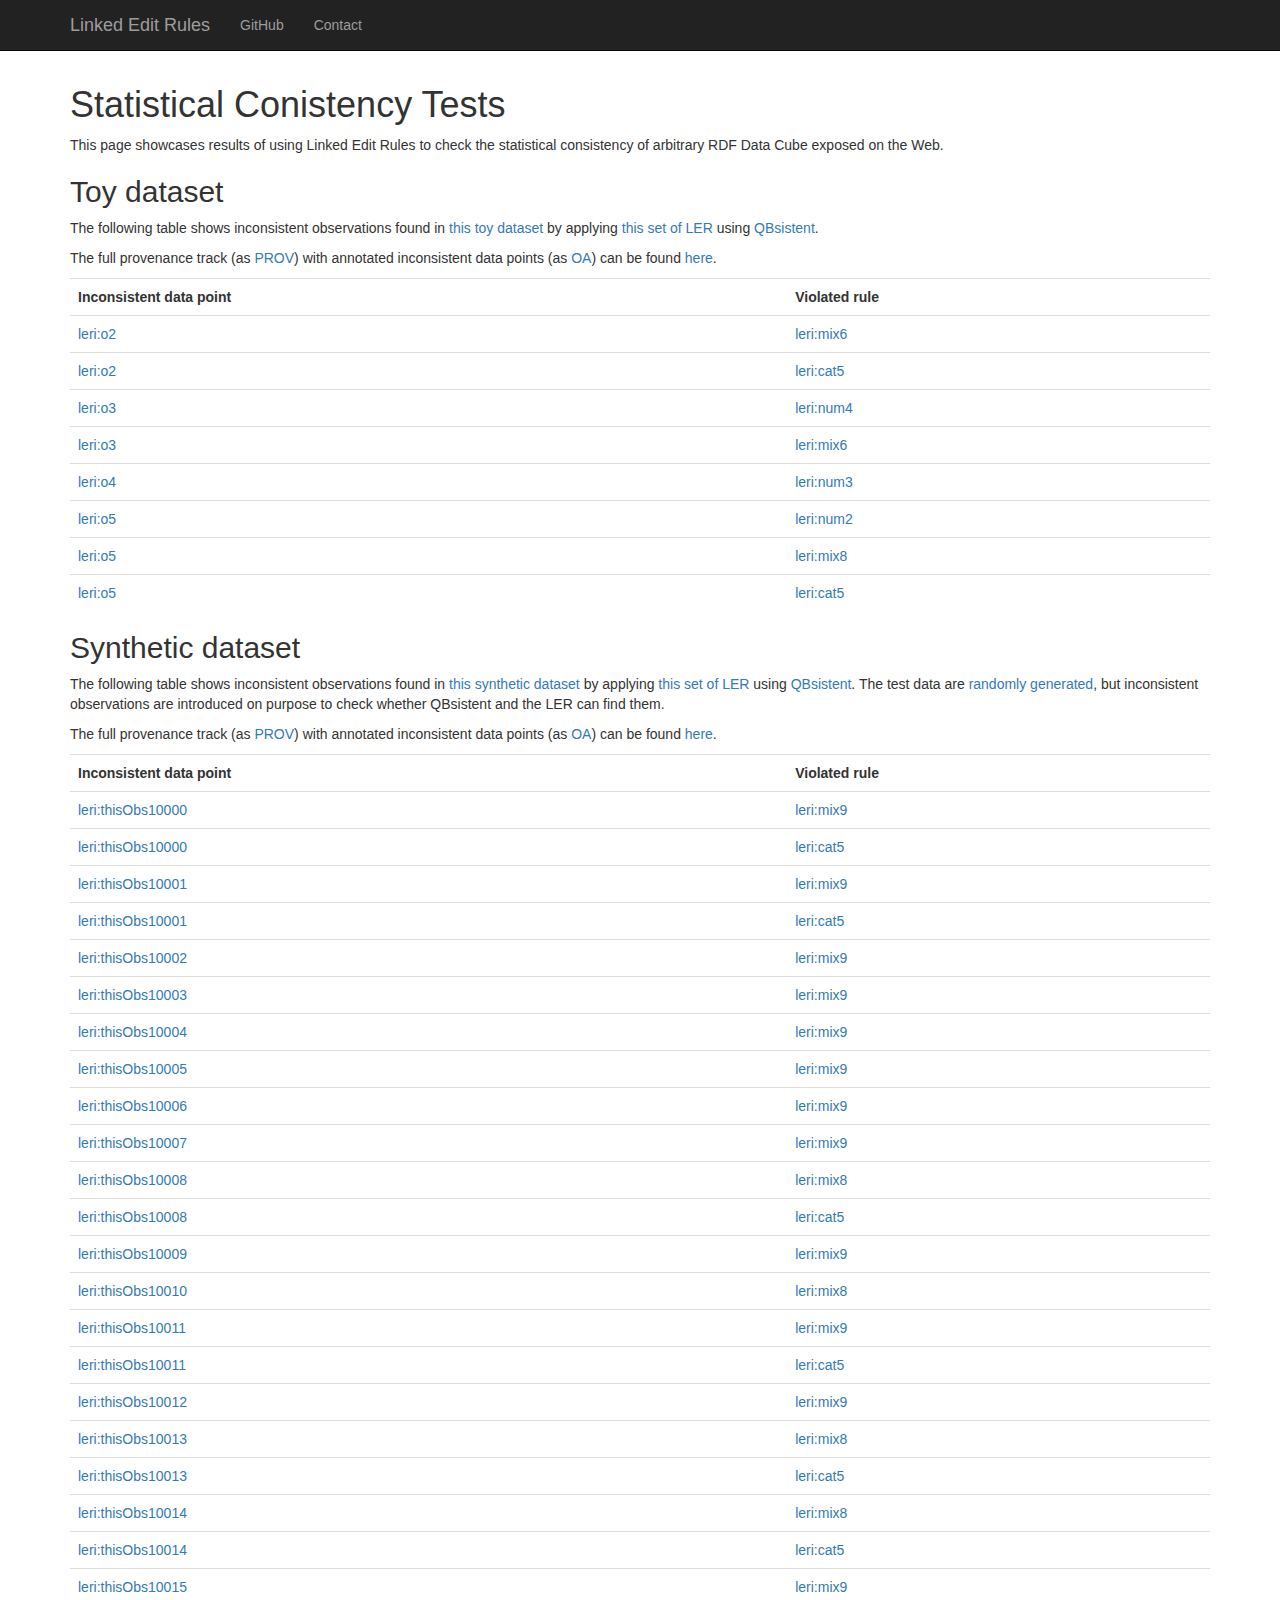
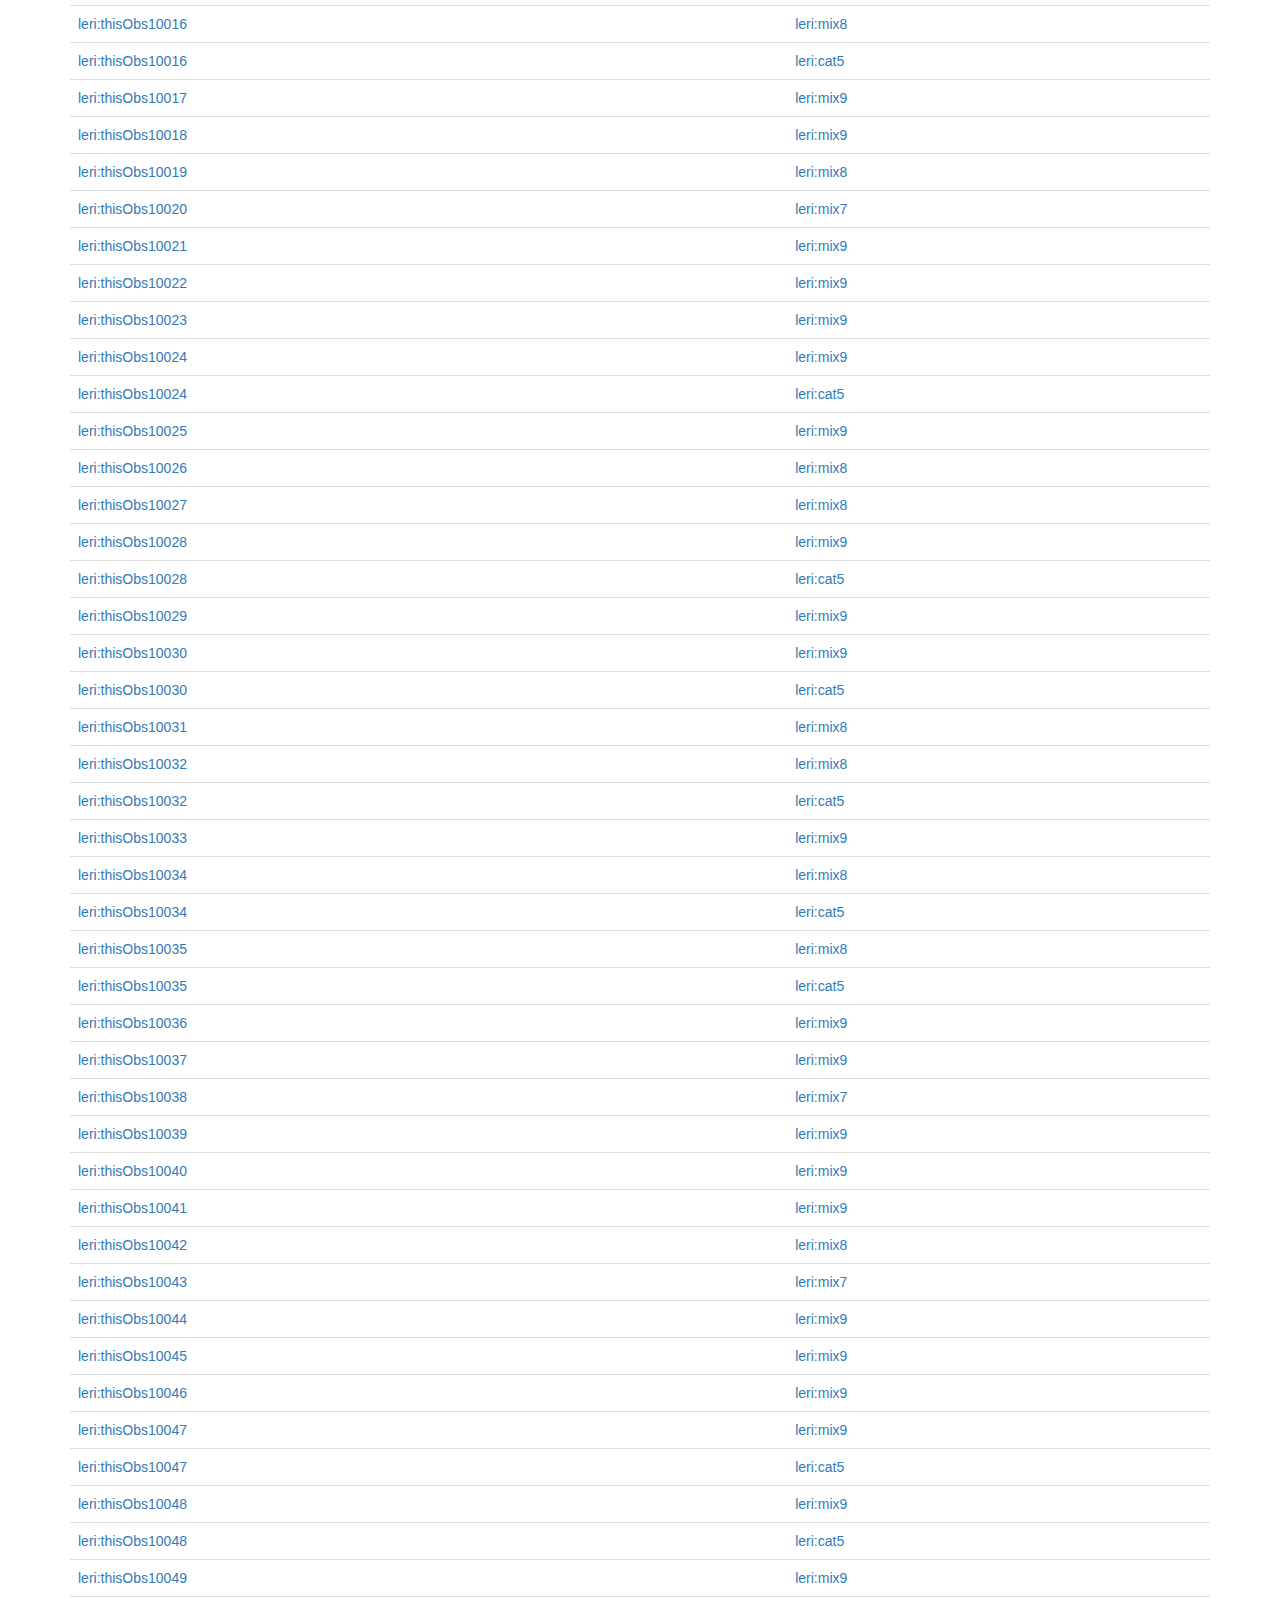
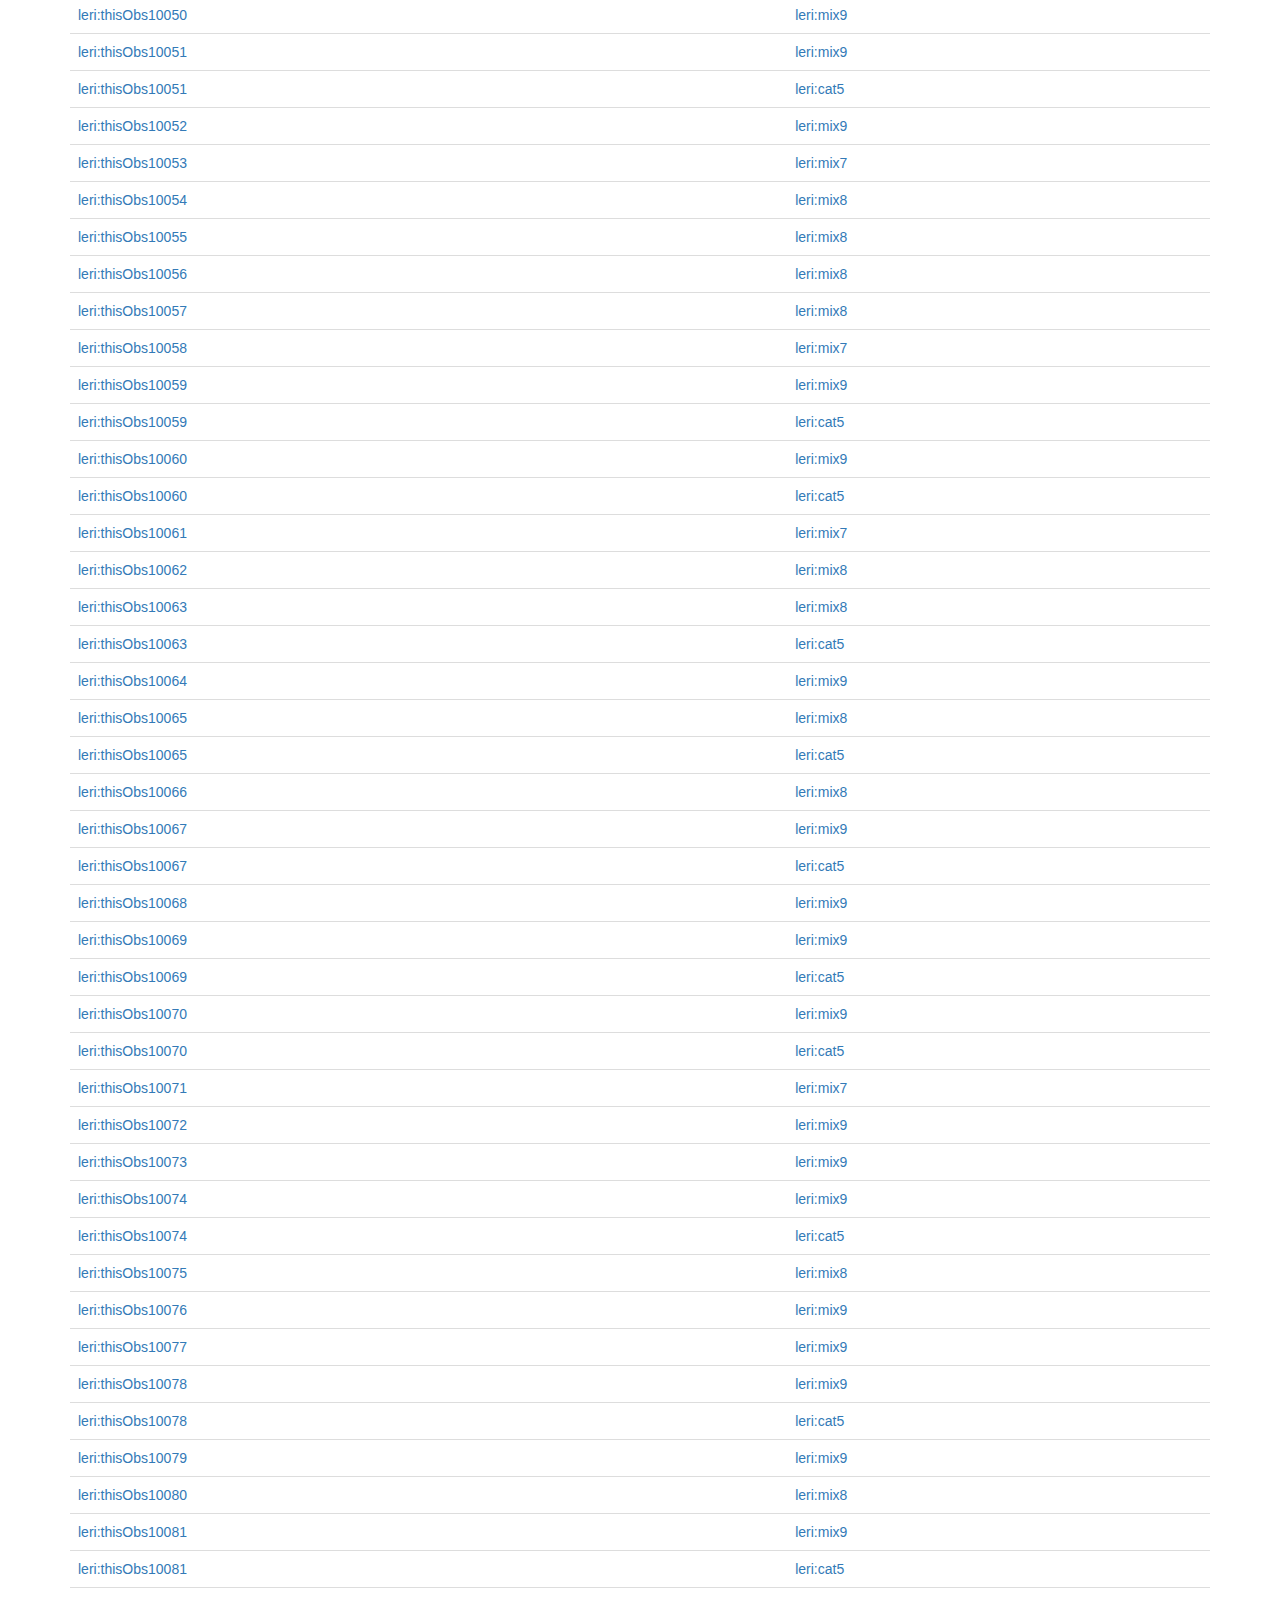
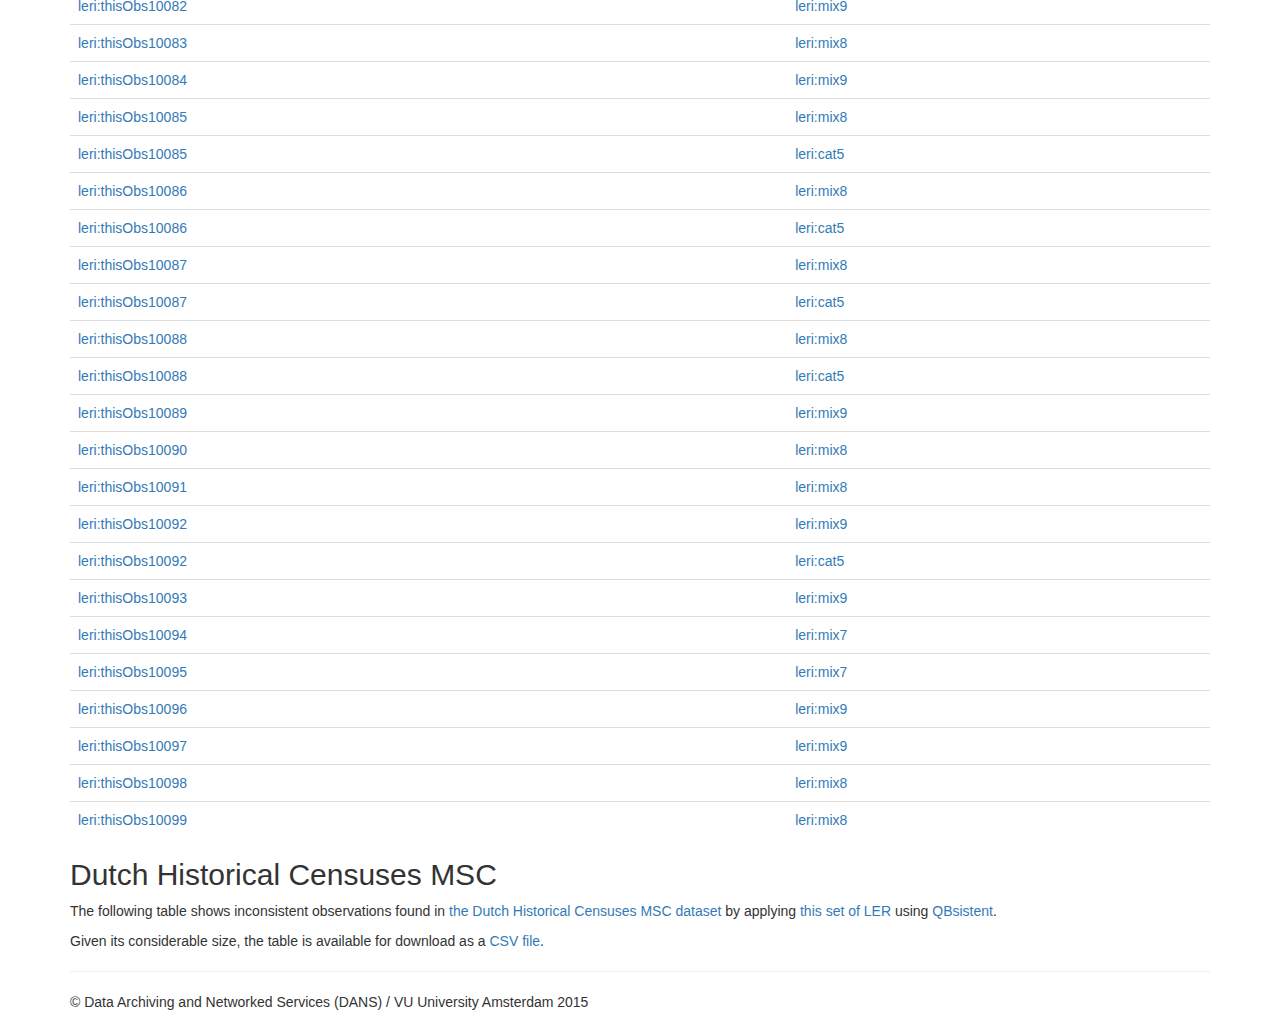
==== commit 83184052: "List of CEDAR inconsistent observations wrt LER" ====
--- a/eval.html
+++ b/eval.html
@@ -58,6 +58,7 @@
 	<h1>Statistical Conistency Tests</h1>
 	<p>This page showcases results of using Linked Edit Rules to check the statistical consistency of arbitrary RDF Data Cube exposed on the Web.</p>
 
+	<a name="toy-dataset"></a>
 	<h2>Toy dataset</h2>
 	<p>The following table shows inconsistent observations found in <a href="https://raw.githubusercontent.com/albertmeronyo/linked-edit-rules/master/data/people.ttl">this toy dataset</a> by applying <a href="https://raw.githubusercontent.com/albertmeronyo/linked-edit-rules/master/data/people-rules.ttl">this set of LER</a> using <a href="https://github.com/albertmeronyo/linked-edit-rules/tree/master/src">QBsistent</a>.</p>
 	<p>The full provenance track (as <a href="http://www.w3.org/TR/prov-primer/" target="_blank">PROV</a>) with annotated inconsistent data points (as <a href="http://www.openannotation.org/spec/core/" target="_blank">OA</a>) can be found <a href="https://raw.githubusercontent.com/albertmeronyo/linked-edit-rules/master/data/people-prov.ttl">here</a>.</p>
@@ -92,6 +93,7 @@
 	  </tr>
 	</table>
 
+	<a name="synthetic-dataset"></a>
 	<h2>Synthetic dataset</h2>
 	<p>The following table shows inconsistent observations found in <a href="https://raw.githubusercontent.com/albertmeronyo/linked-edit-rules/master/data/test.ttl">this synthetic dataset</a> by applying <a href="https://raw.githubusercontent.com/albertmeronyo/linked-edit-rules/master/data/people-rules.ttl">this set of LER</a> using <a href="https://github.com/albertmeronyo/linked-edit-rules/tree/master/src">QBsistent</a>. The test data are <a href="https://github.com/albertmeronyo/linked-edit-rules/blob/master/src/QBrand.py">randomly generated</a>, but inconsistent observations are introduced on purpose to check whether QBsistent and the LER can find them.</p>
 	<p>The full provenance track (as <a href="http://www.w3.org/TR/prov-primer/" target="_blank">PROV</a>) with annotated inconsistent data points (as <a href="http://www.openannotation.org/spec/core/" target="_blank">OA</a>) can be found <a href="https://raw.githubusercontent.com/albertmeronyo/linked-edit-rules/master/data/test-prov.ttl">here</a>.</p>
@@ -363,6 +365,12 @@
 <tr>
 	    <td><a href="http://lod.cedar-project.nl:8888/linked-edit-rules/resource/thisObs10099">leri:thisObs10099</a></td><td><a href="http://lod.cedar-project.nl:8888/linked-edit-rules/resource/mix8">leri:mix8</a></td></tr>
 	</table>
+
+	<a name="census-dataset"></a>
+	<h2>Dutch Historical Censuses MSC</h2>
+	<p>The following table shows inconsistent observations found in <a href="http://lod.cedar-project.nl/cedar/">the Dutch	Historical Censuses MSC dataset</a> by applying <a href="https://raw.githubusercontent.com/albertmeronyo/linked-edit-rules/master/data/census-rules.ttl">this set of LER</a> using <a href="https://github.com/albertmeronyo/linked-edit-rules/tree/master/src">QBsistent</a>.</p>
+
+	<p>Given its considerable size, the table is available for download as a <a href="cedar-inconsistent.csv">CSV file</a>.</p>
 
       <hr>
 
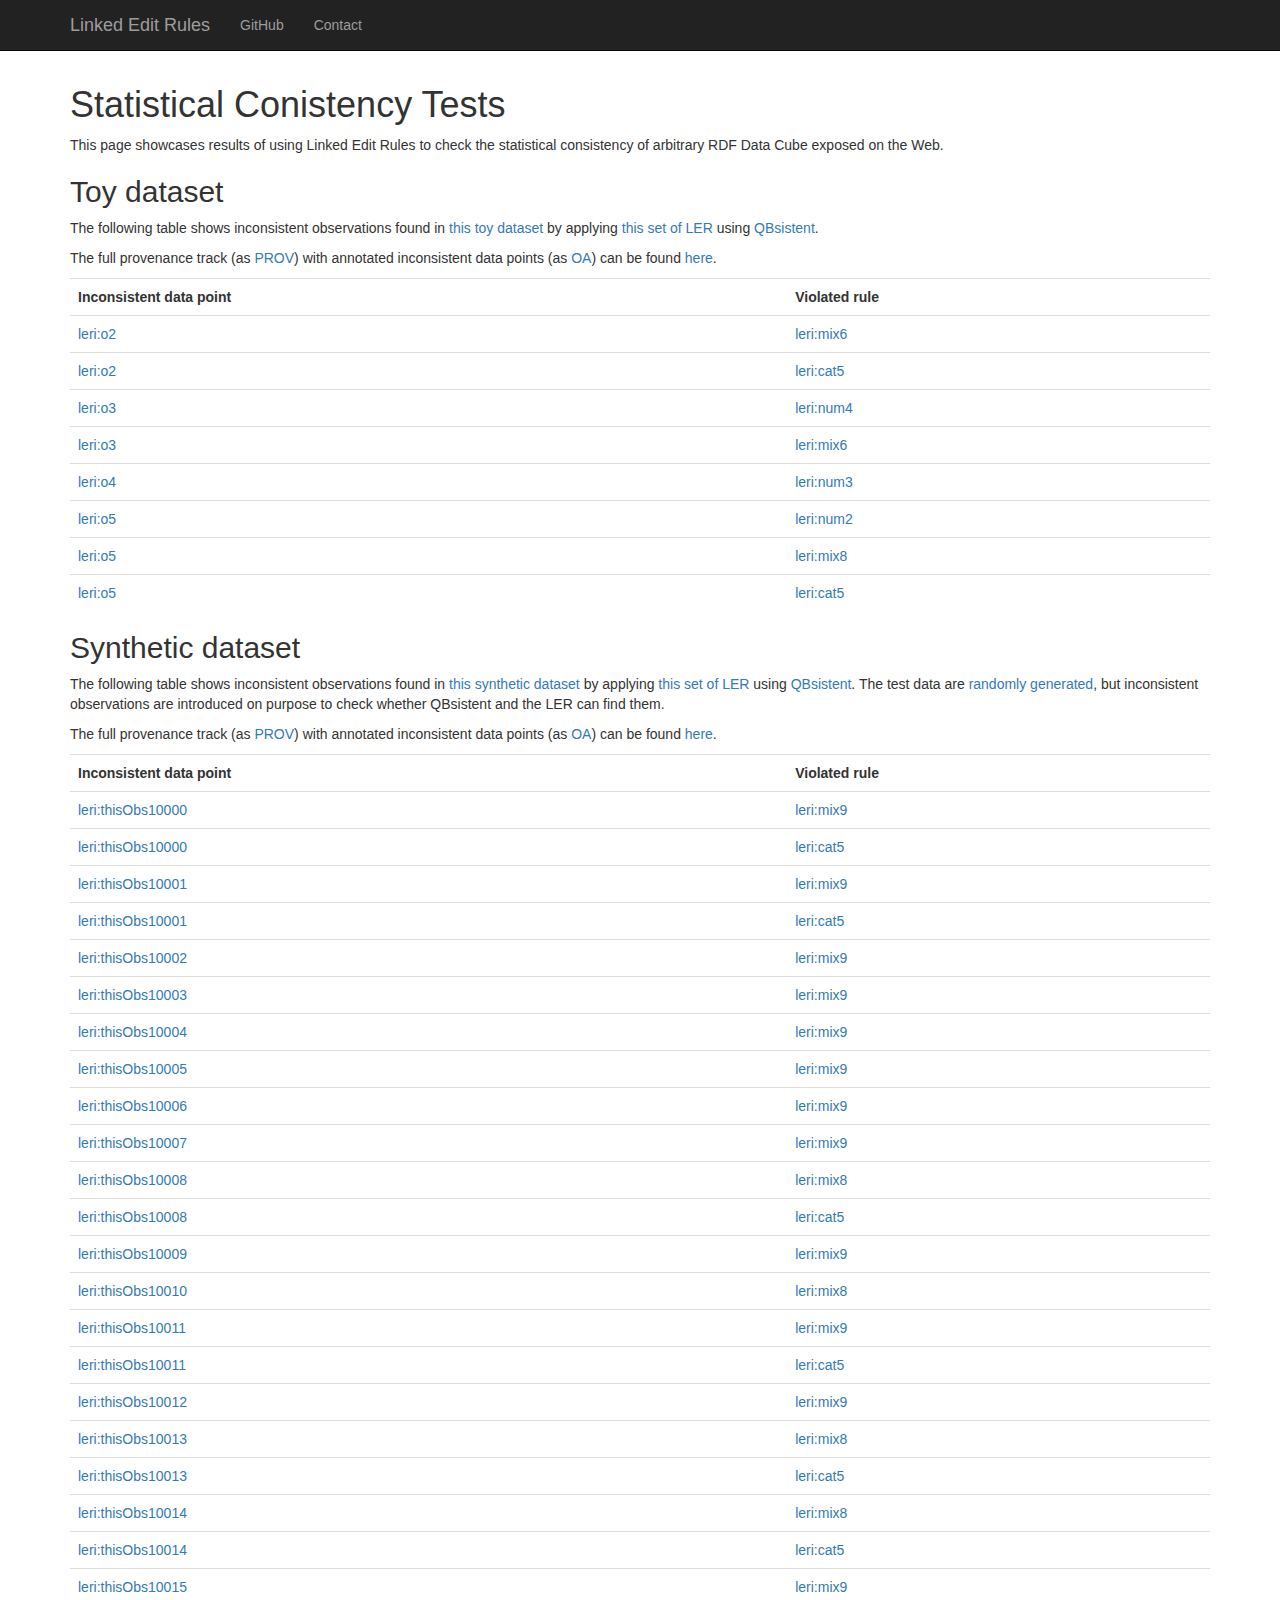
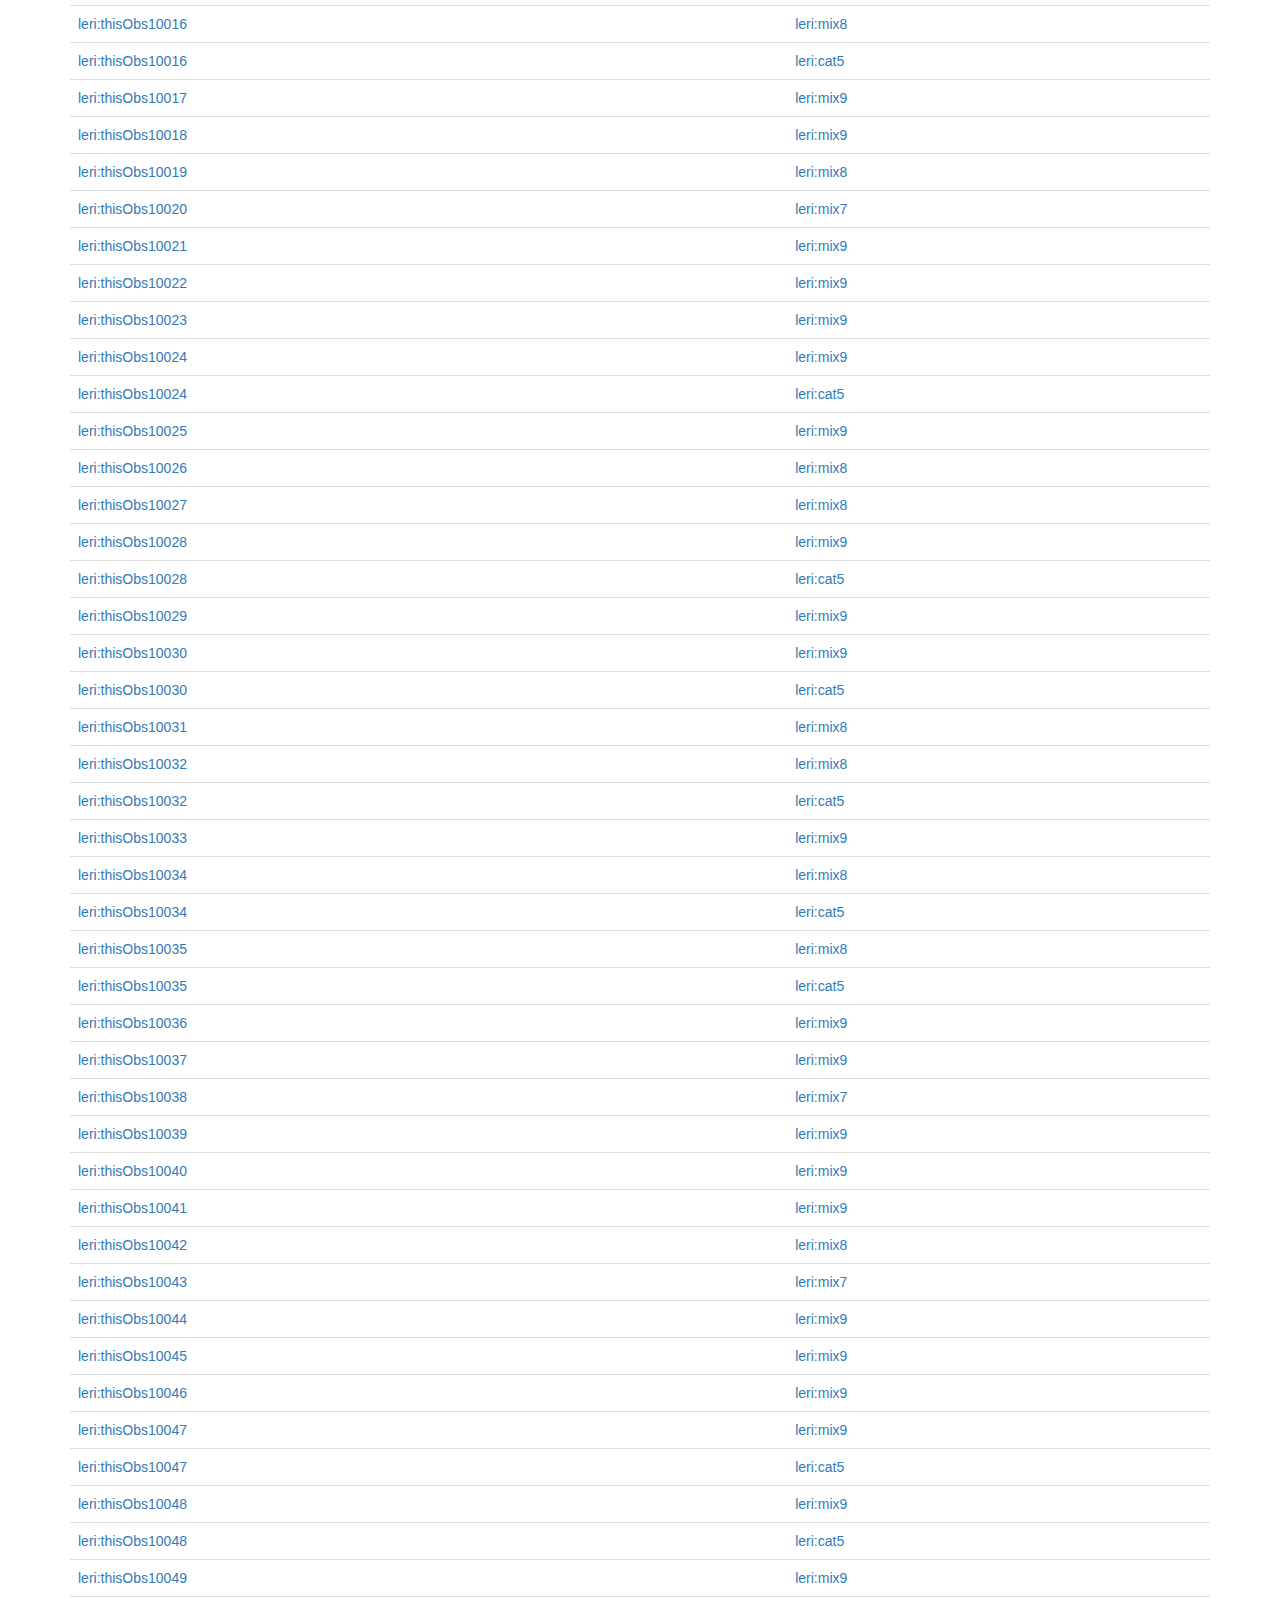
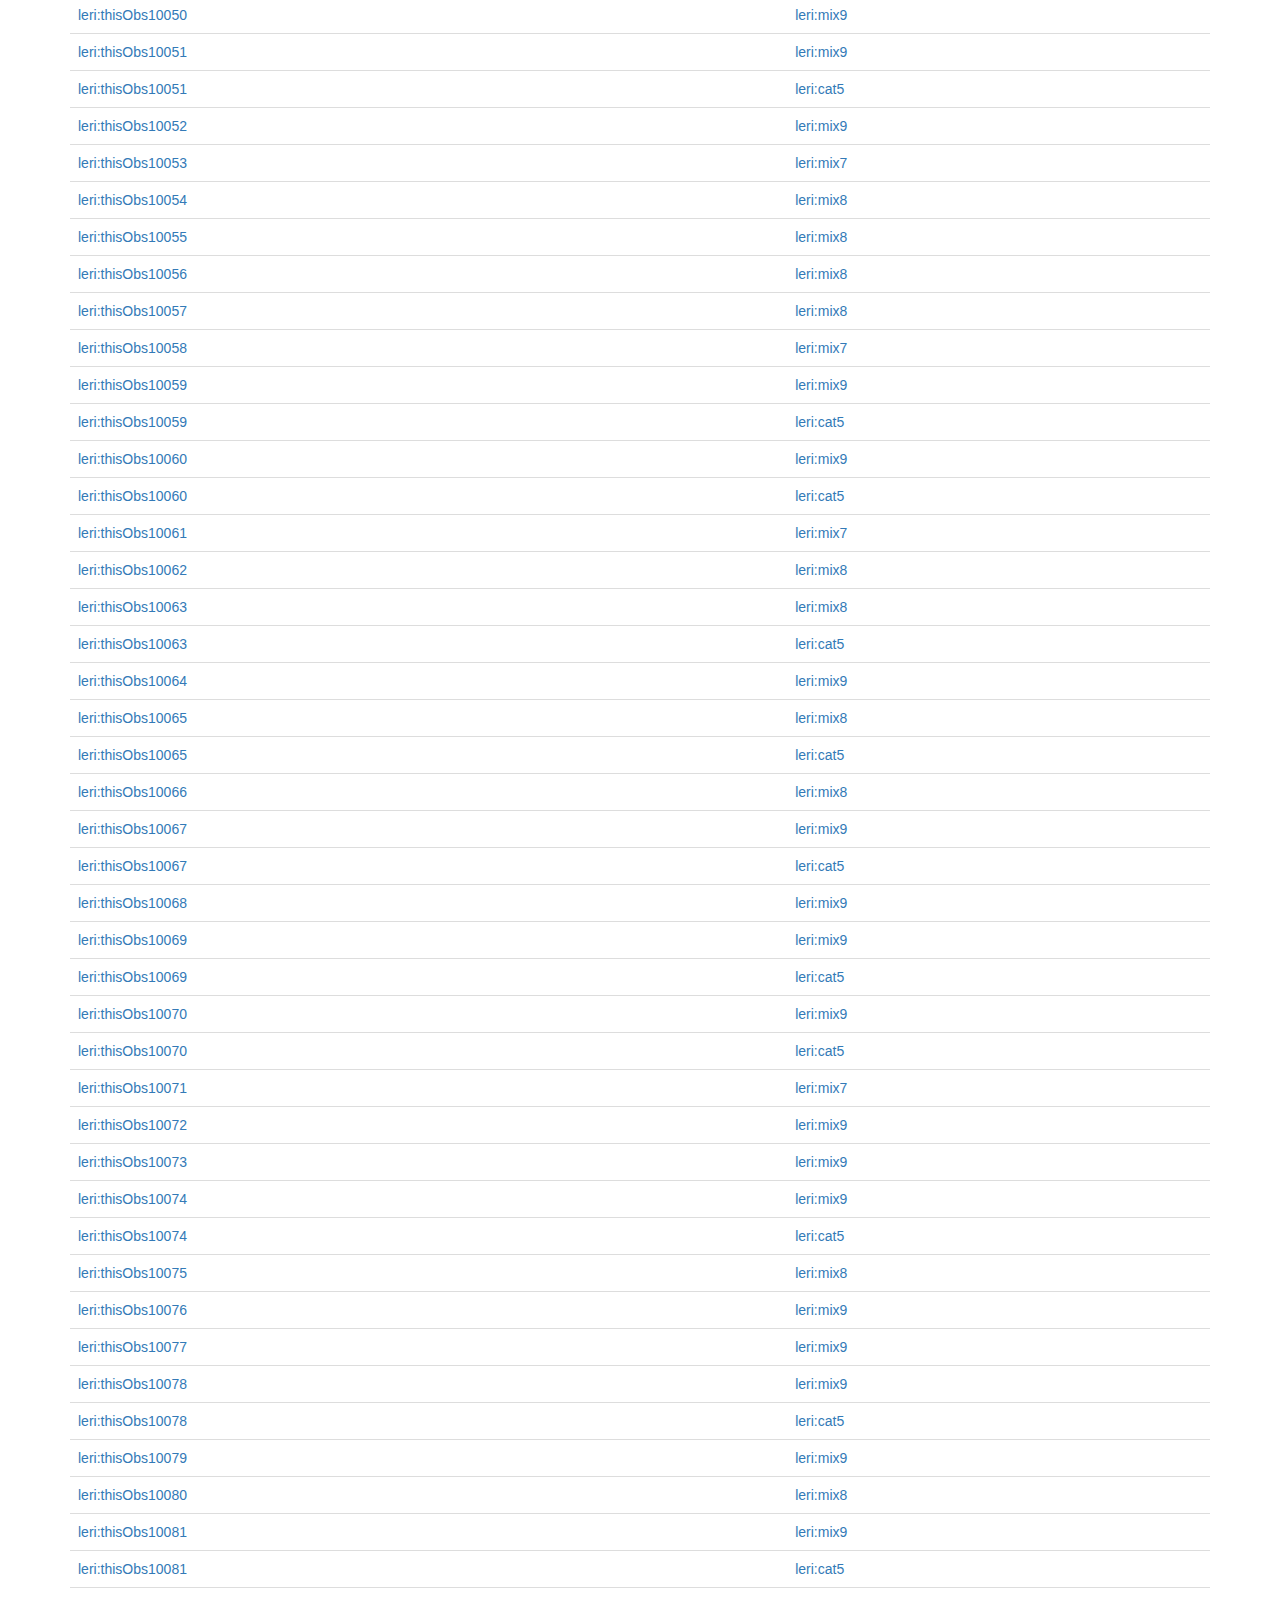
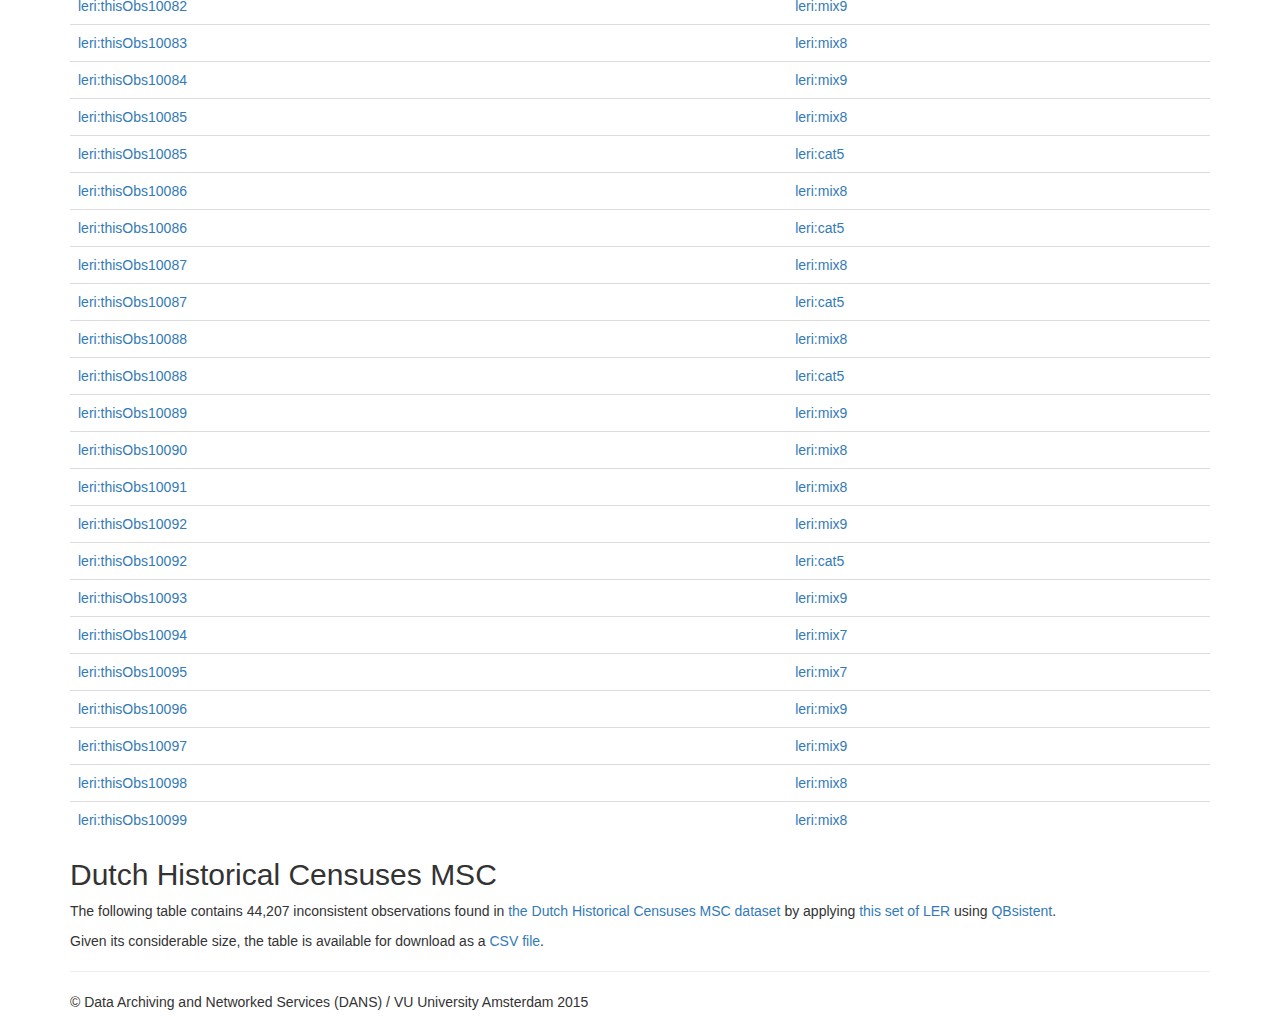
==== commit 1f5392c4: "Obs count" ====
--- a/eval.html
+++ b/eval.html
@@ -368,7 +368,7 @@
 
 	<a name="census-dataset"></a>
 	<h2>Dutch Historical Censuses MSC</h2>
-	<p>The following table shows inconsistent observations found in <a href="http://lod.cedar-project.nl/cedar/">the Dutch	Historical Censuses MSC dataset</a> by applying <a href="https://raw.githubusercontent.com/albertmeronyo/linked-edit-rules/master/data/census-rules.ttl">this set of LER</a> using <a href="https://github.com/albertmeronyo/linked-edit-rules/tree/master/src">QBsistent</a>.</p>
+	<p>The following table contains 44,207 inconsistent observations found in <a href="http://lod.cedar-project.nl/cedar/">the Dutch Historical Censuses MSC dataset</a> by applying <a href="https://raw.githubusercontent.com/albertmeronyo/linked-edit-rules/master/data/cedar-rules.ttl">this set of LER</a> using <a href="https://github.com/albertmeronyo/linked-edit-rules/tree/master/src">QBsistent</a>.</p>
 
 	<p>Given its considerable size, the table is available for download as a <a href="cedar-inconsistent.csv">CSV file</a>.</p>
 
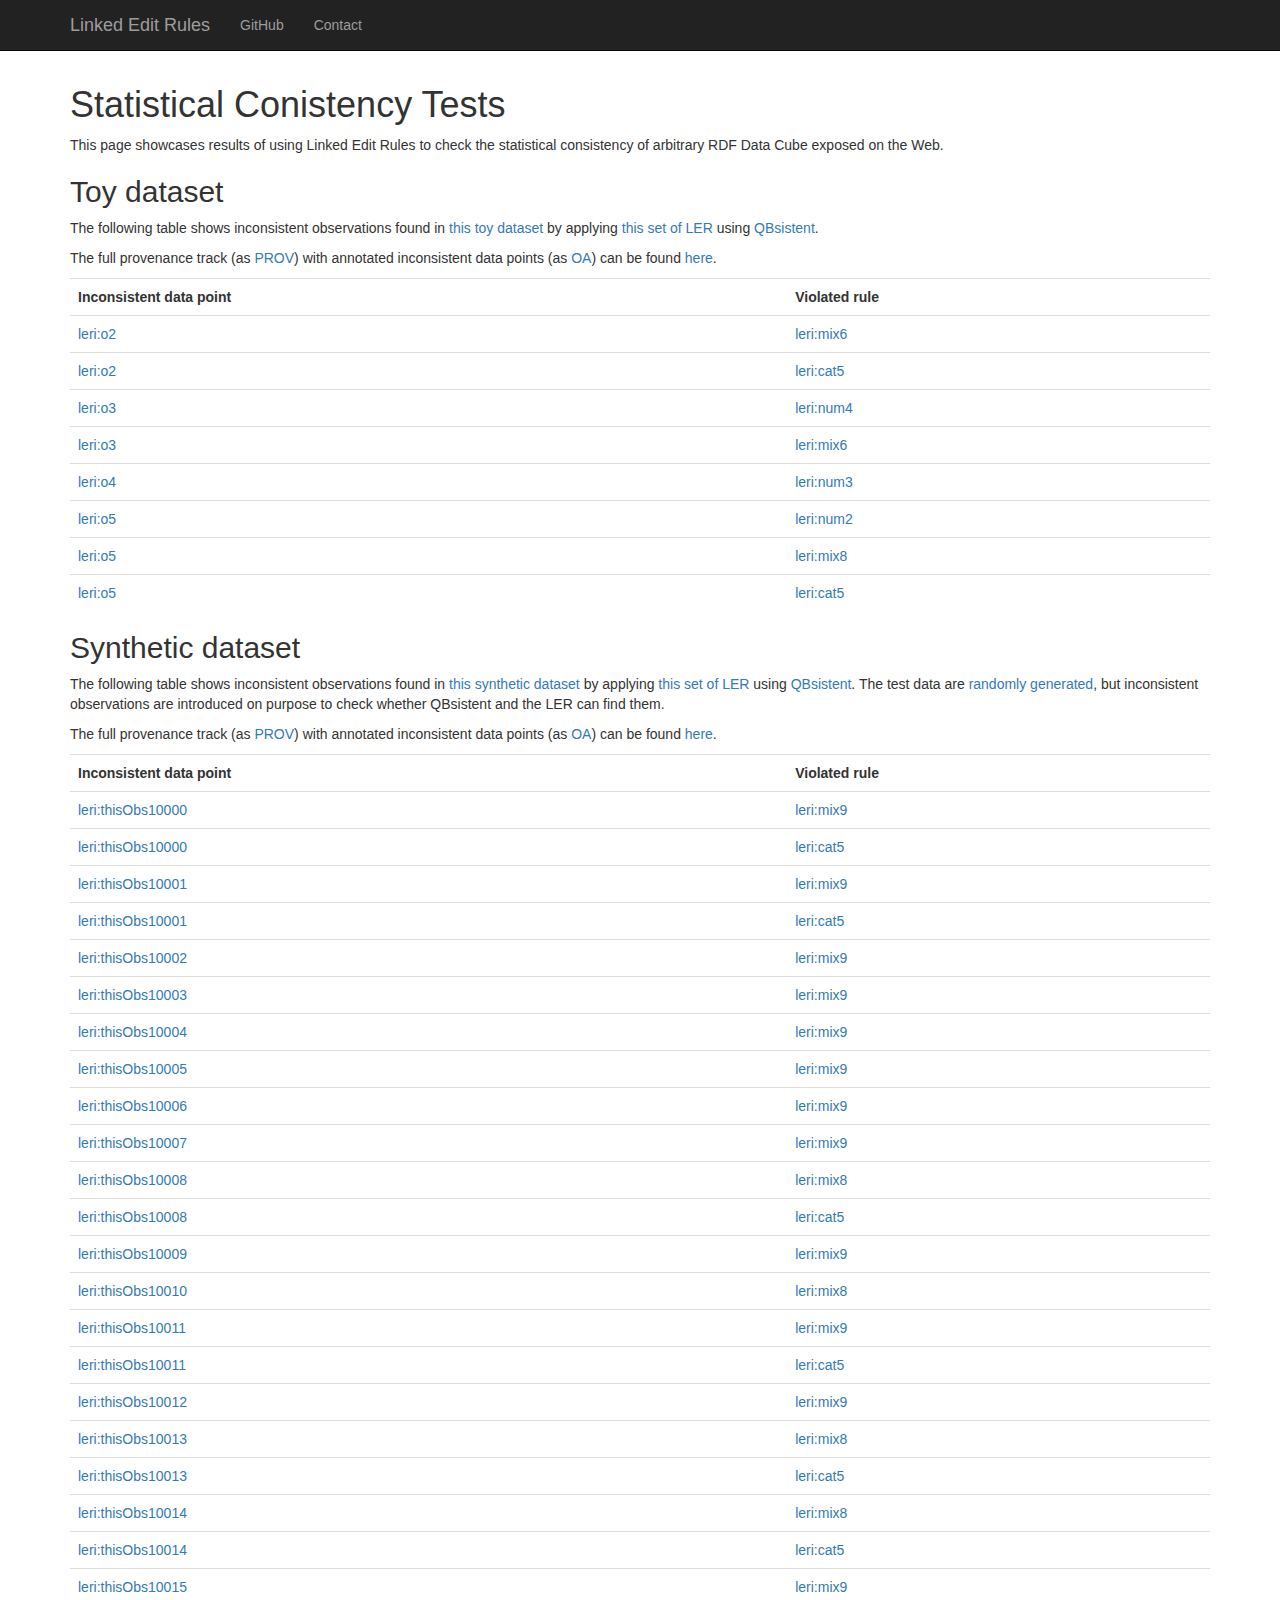
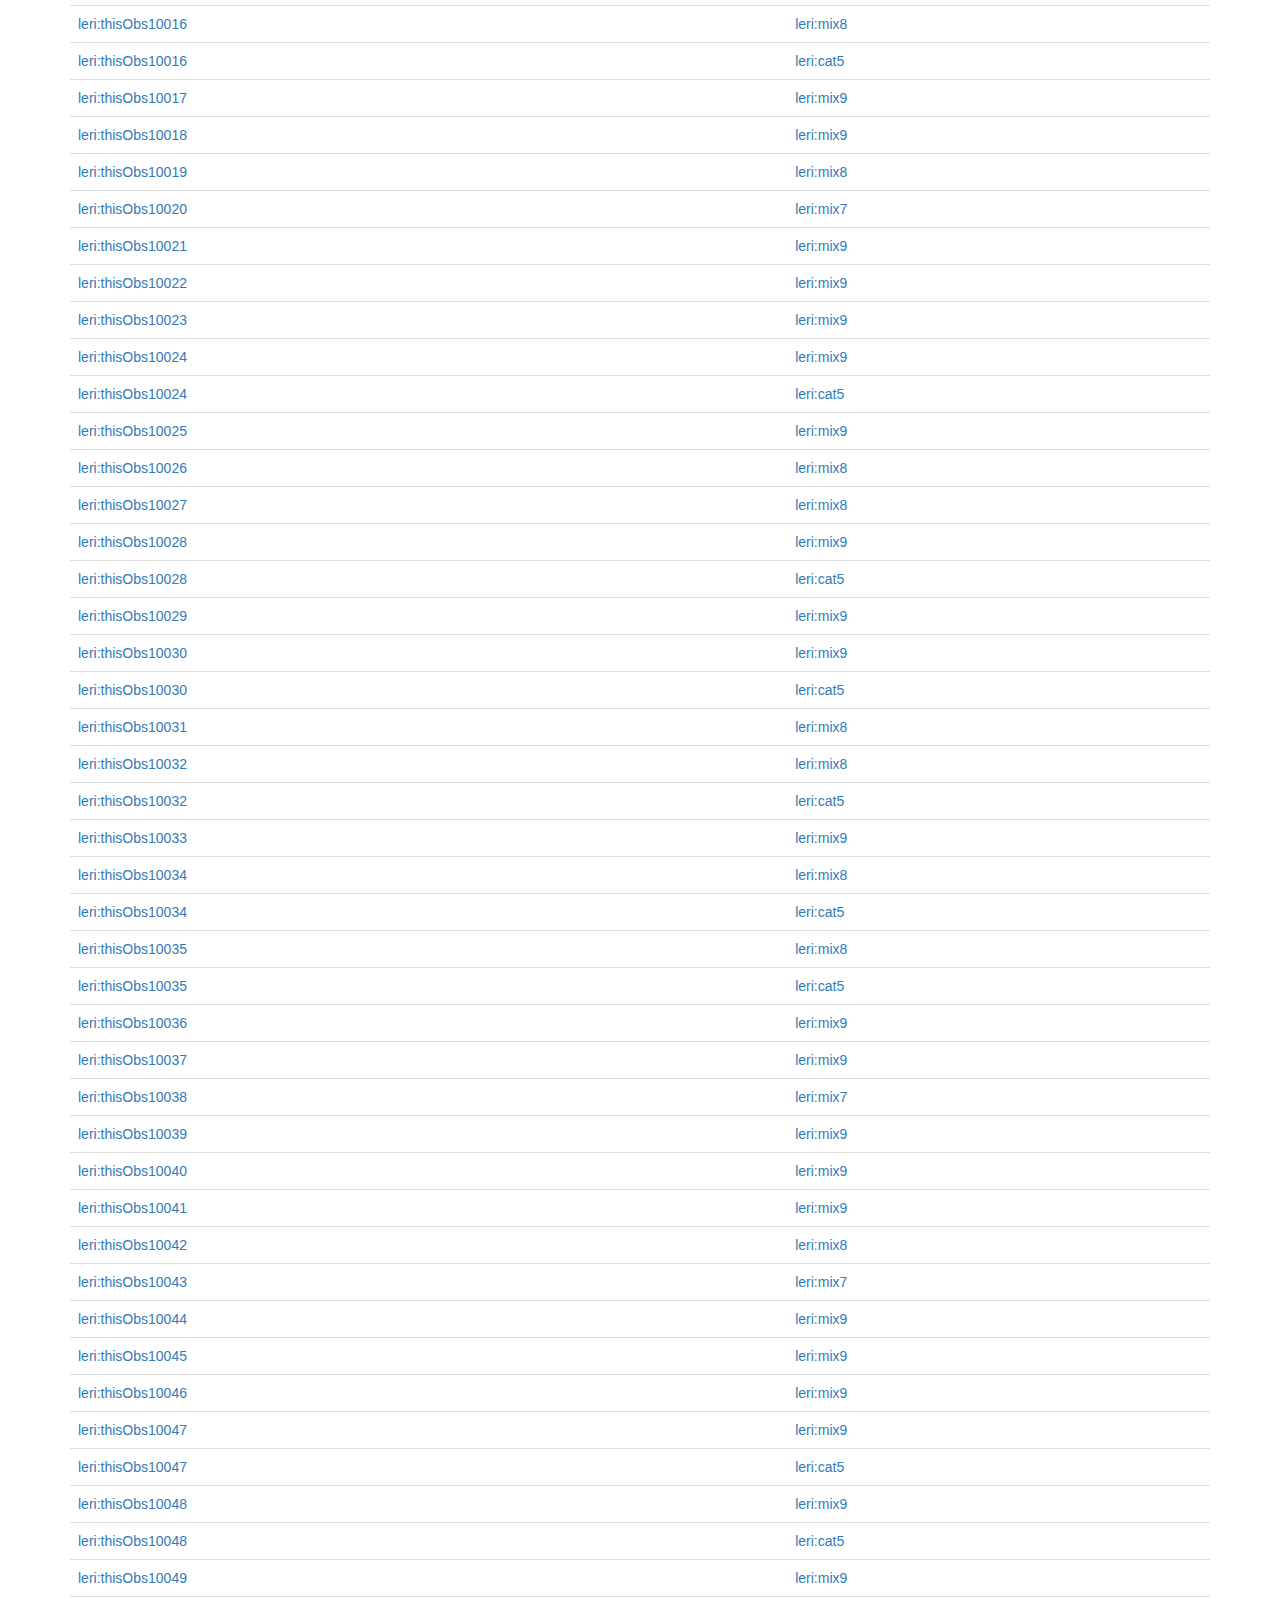
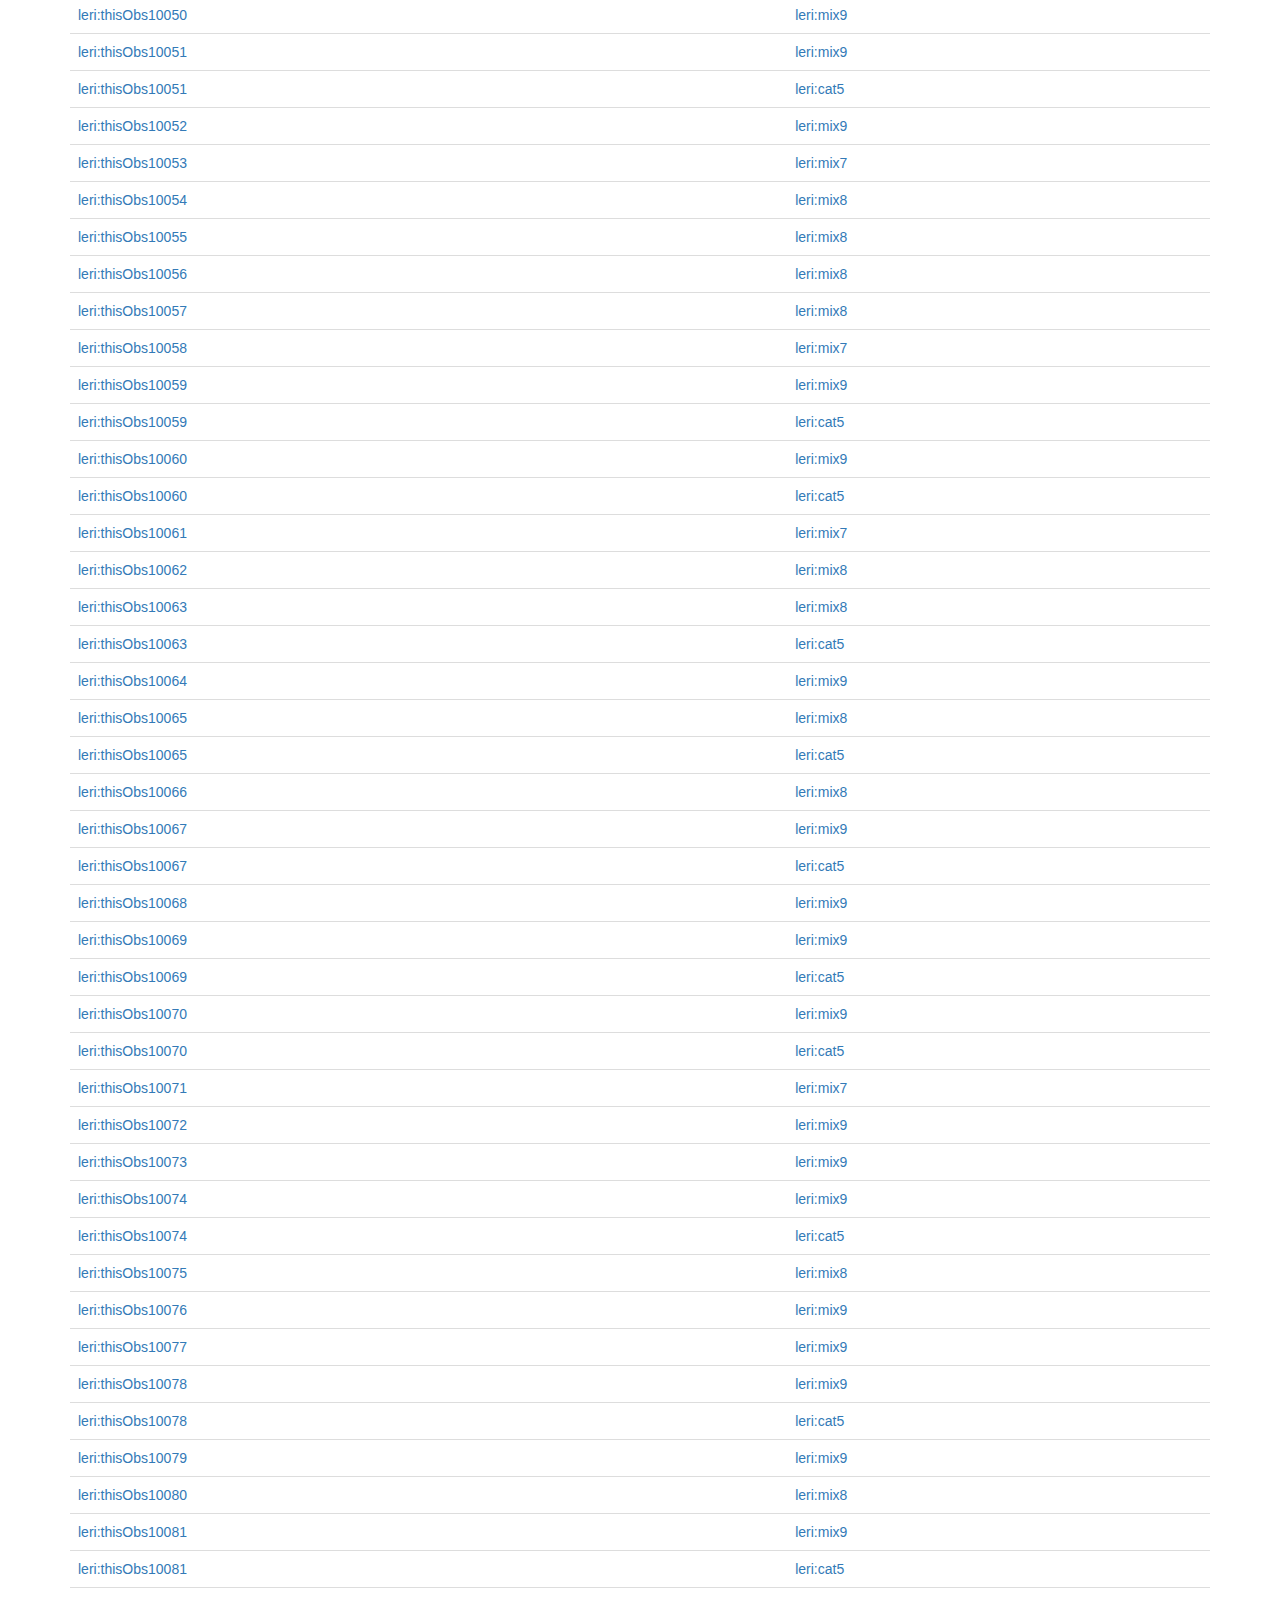
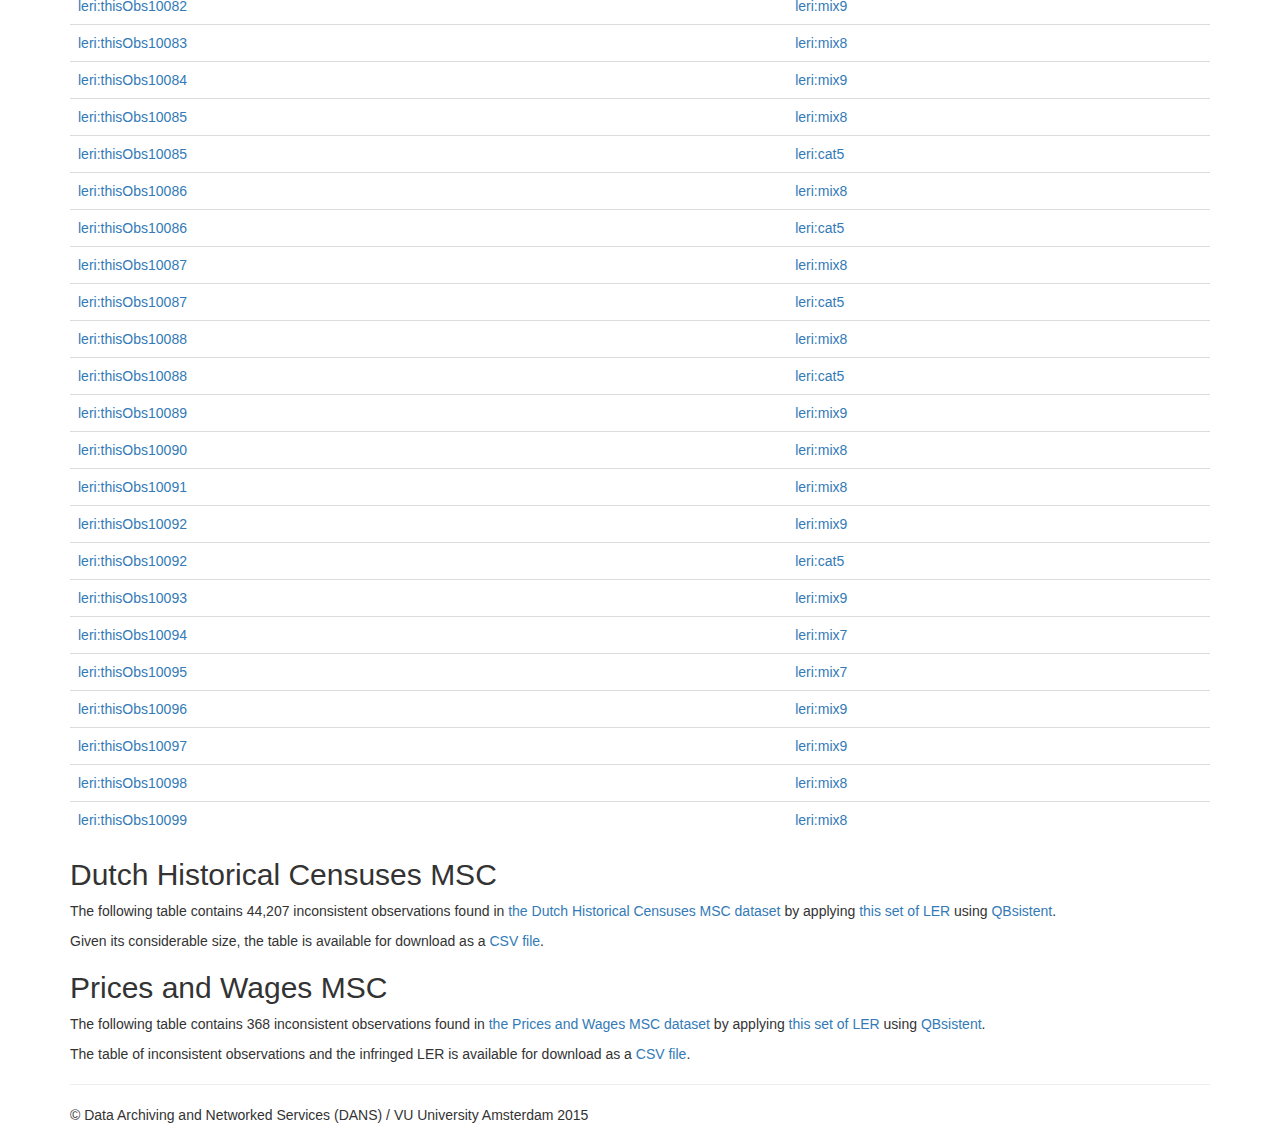
==== commit 0f23c5d0: "Updated prices-wages eval" ====
--- a/eval.html
+++ b/eval.html
@@ -372,6 +372,12 @@
 
 	<p>Given its considerable size, the table is available for download as a <a href="cedar-inconsistent.csv">CSV file</a>.</p>
 
+	<a name="prices-wages-dataset"></a>
+	<h2>Prices and Wages MSC</h2>
+	<p>The following table contains 368 inconsistent observations found in <a href="http://bit.ly/prices-wages">the Prices and Wages MSC dataset</a> by applying <a href="https://raw.githubusercontent.com/albertmeronyo/linked-edit-rules/master/data/prices-wages-rules.ttl">this set of LER</a> using <a href="https://github.com/albertmeronyo/linked-edit-rules/tree/master/src">QBsistent</a>.</p>
+
+	<p>The table of inconsistent observations and the infringed LER is available for download as a <a href="prices-wages-inconsistent.csv">CSV file</a>.</p>
+
       <hr>
 
       <footer>
